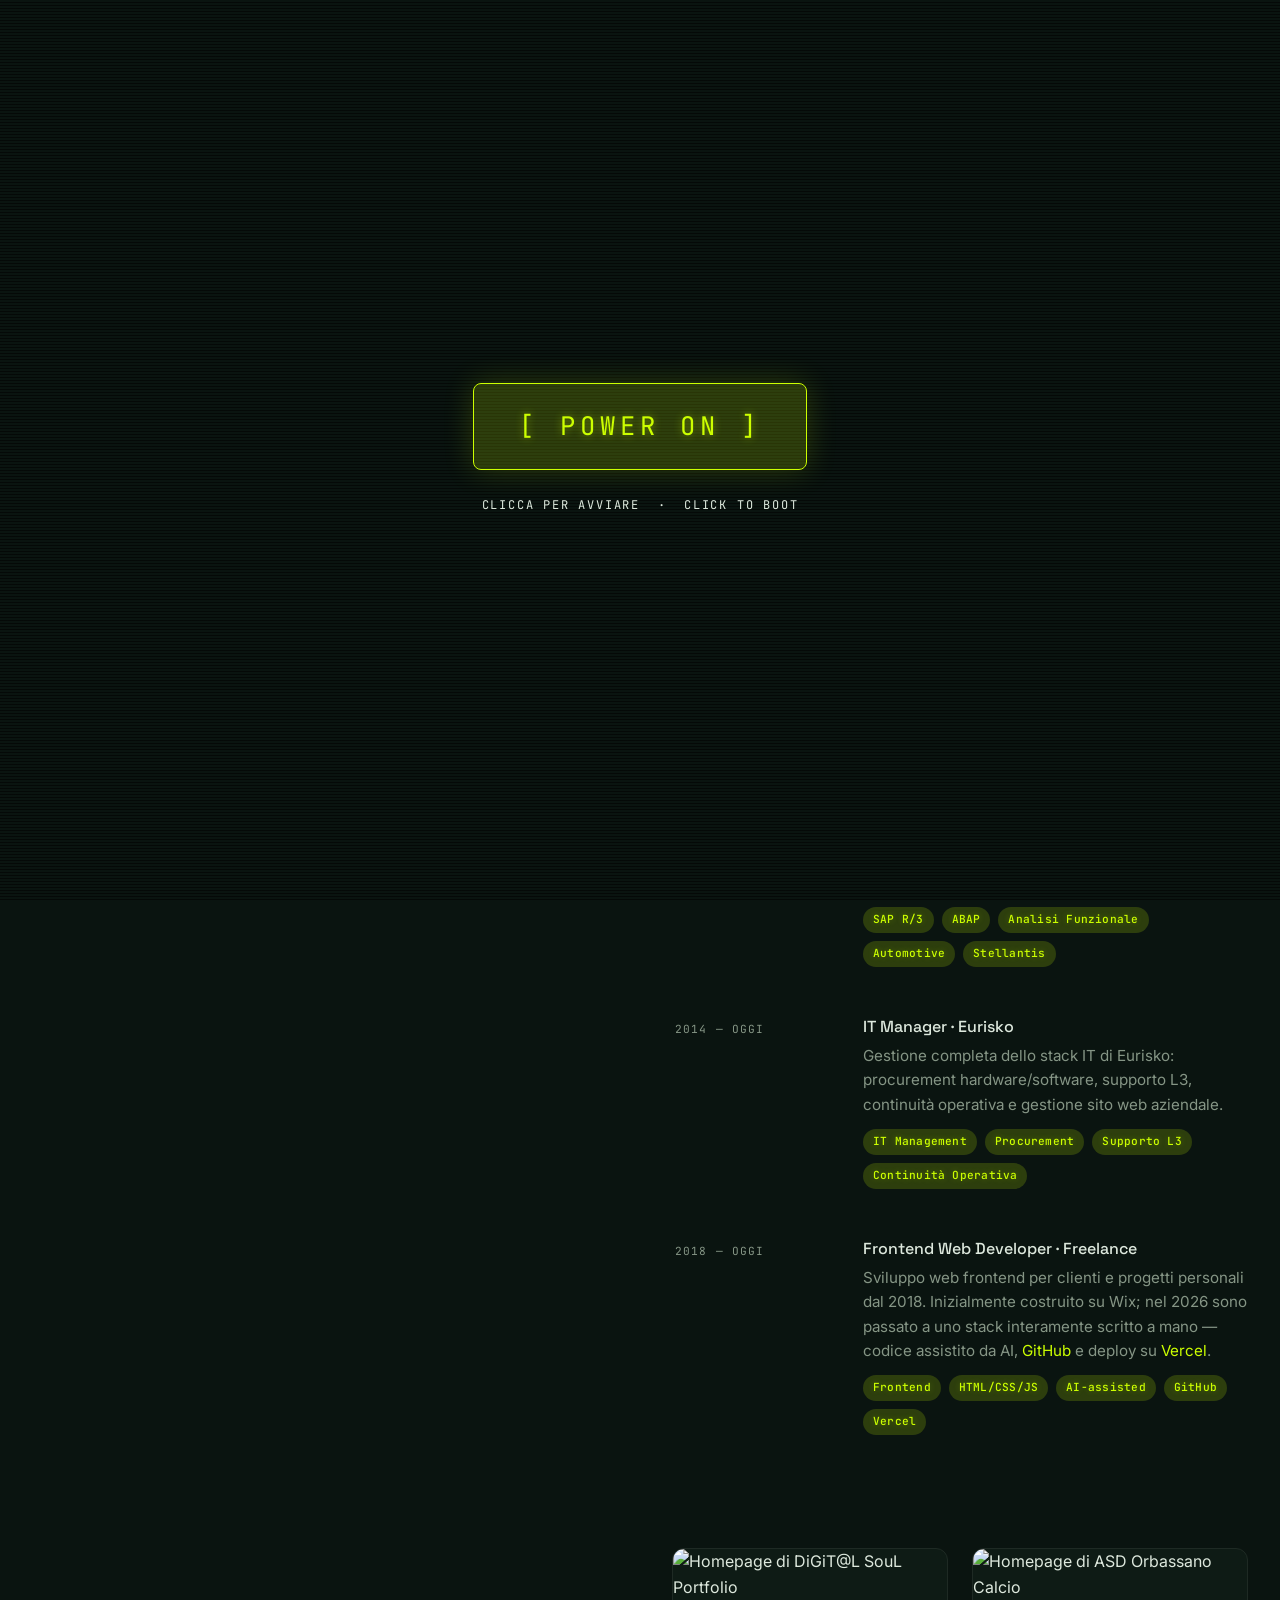
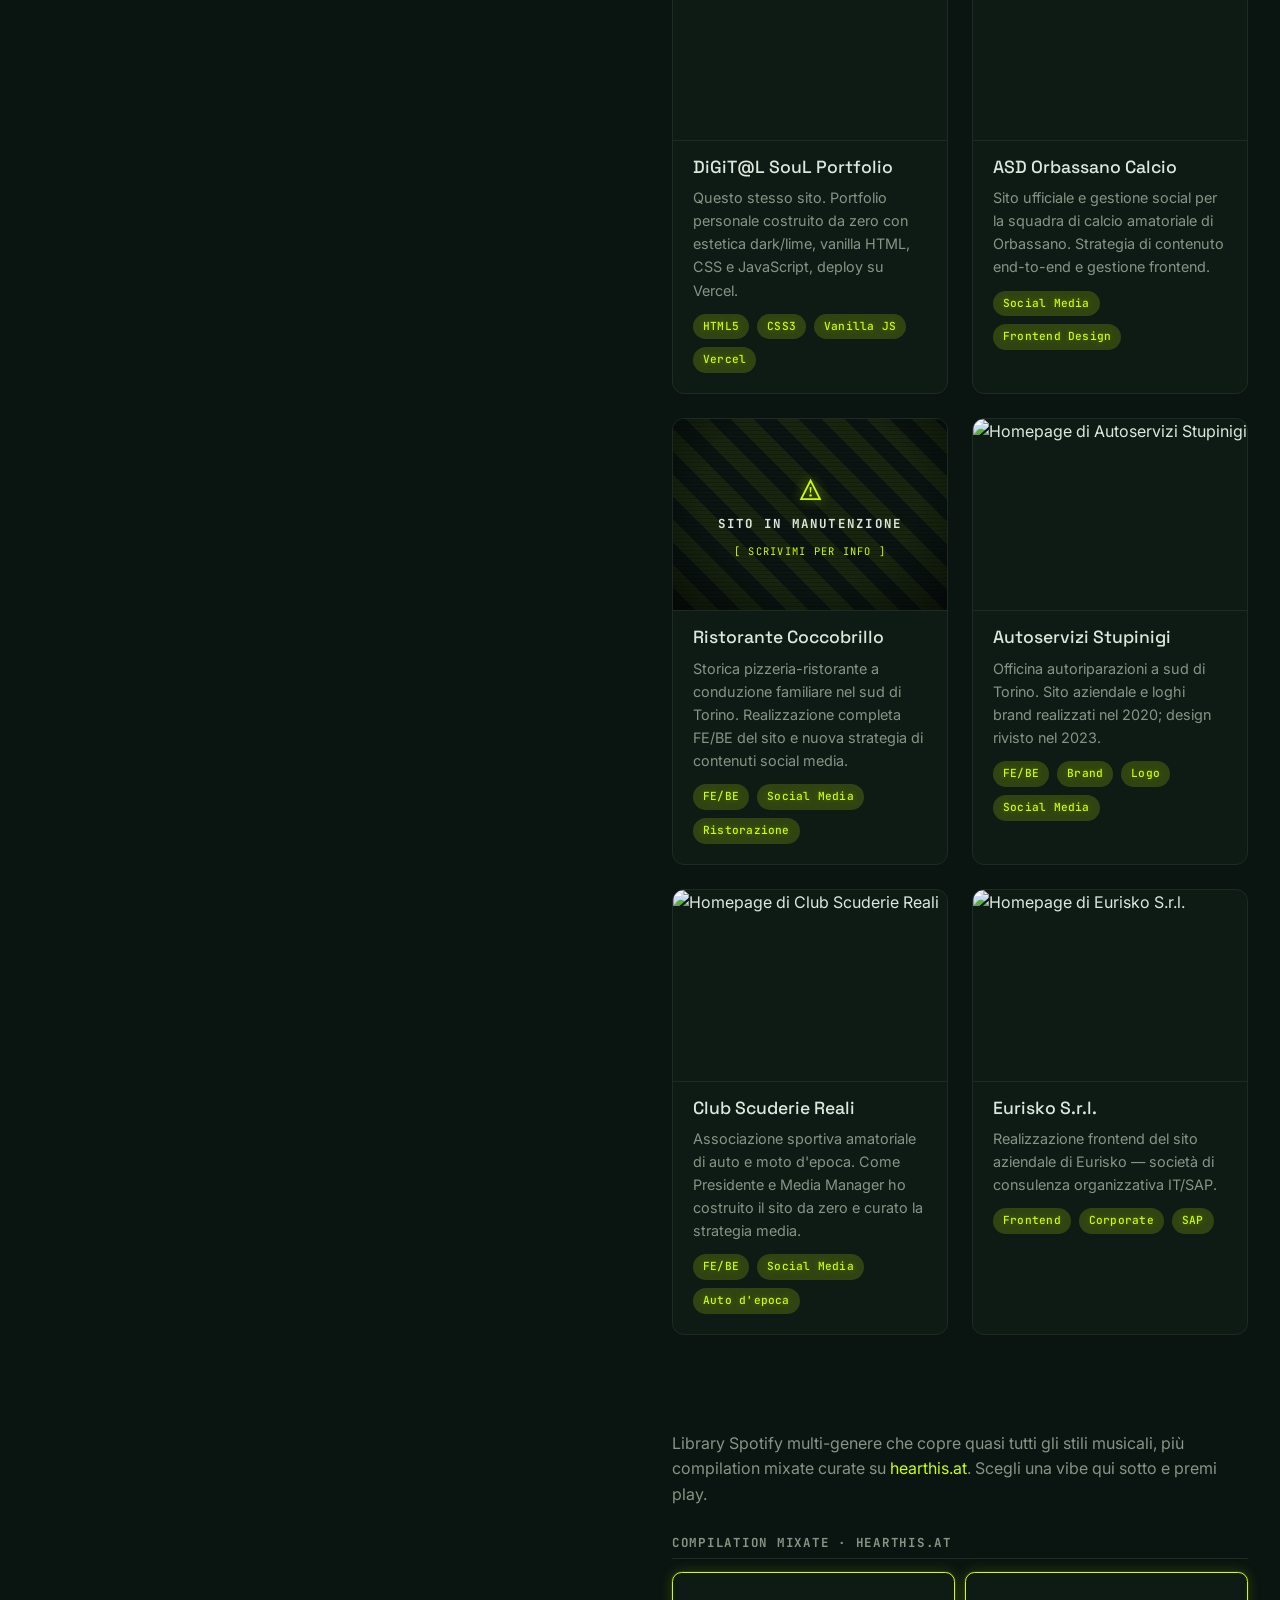
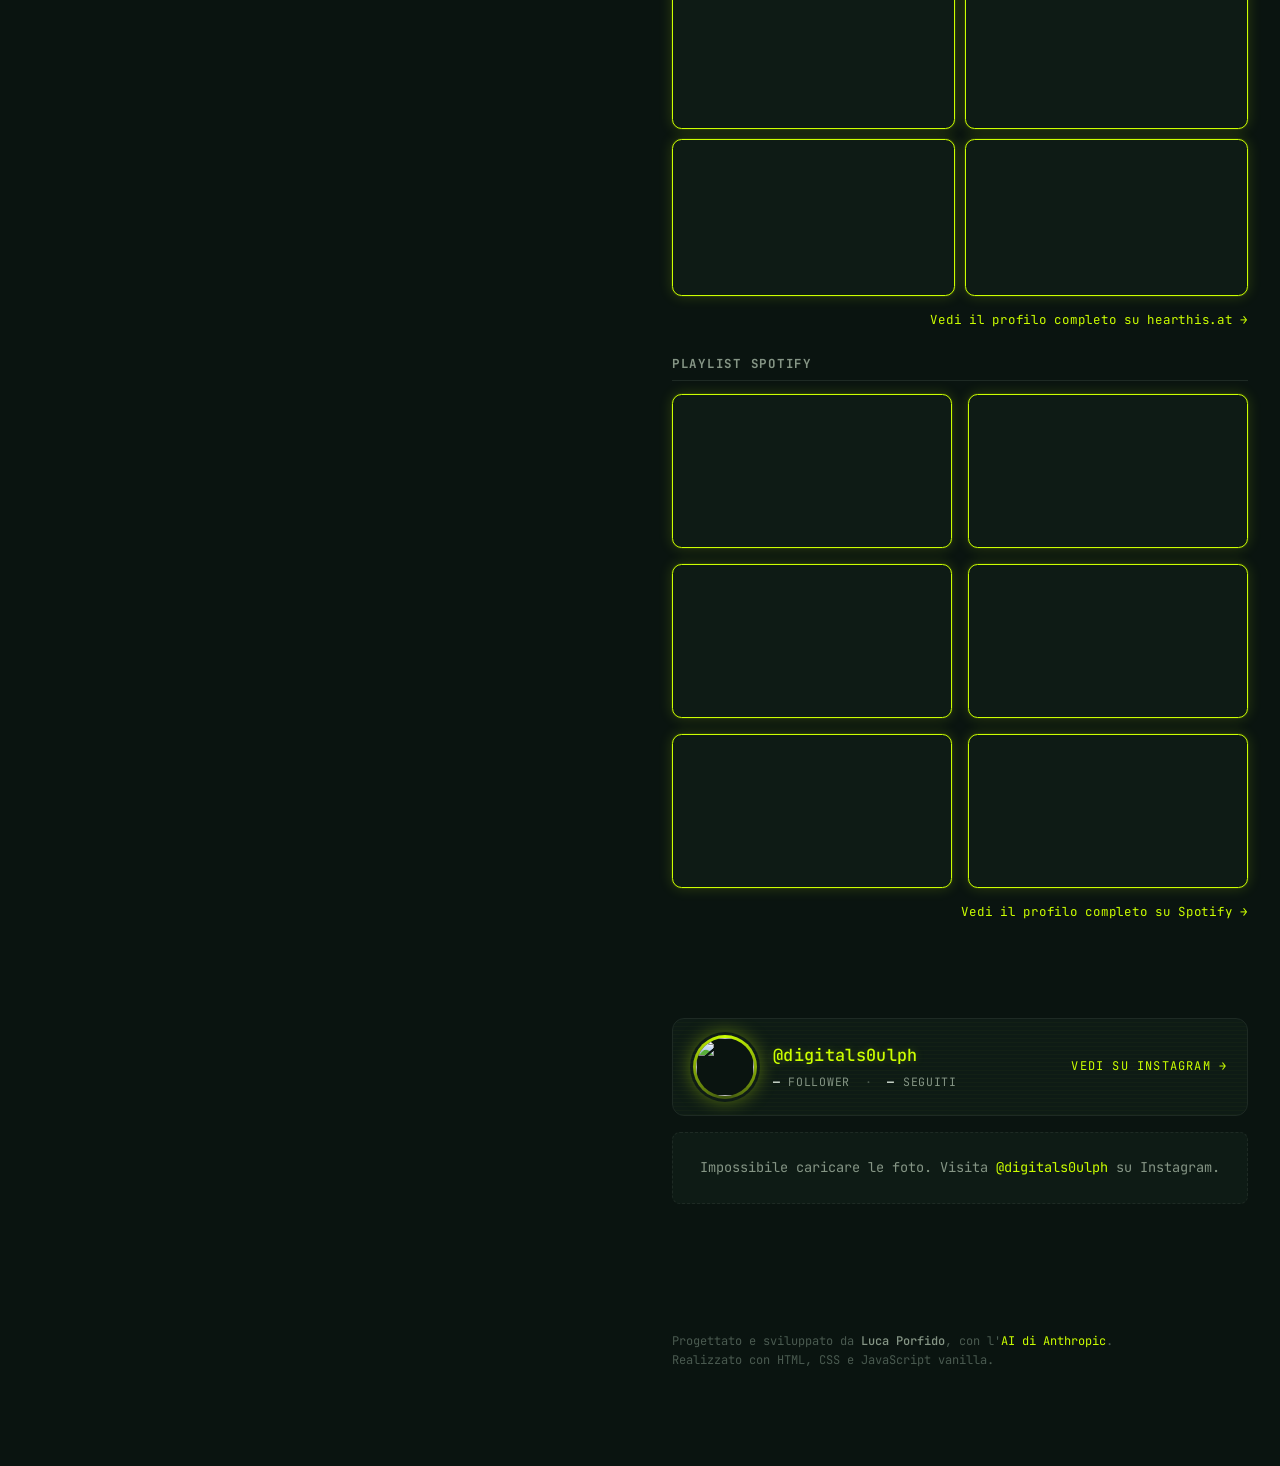
==== it/index.html @ 751213b8 "feat: link al profilo Spotify completo sotto la grid playlist (EN+IT) — 'View full profile on Spotif" ====
<!doctype html>
<html lang="it">
<head>
  <meta charset="utf-8">
  <meta name="viewport" content="width=device-width, initial-scale=1">
  <title>Luca Porfido — DiGiT@L SouL | Consulente IT &amp; Creativo</title>
  <meta name="description" content="SAP Analyst e IT Manager di Torino. Progetti SAP automotive, gestione infrastrutture IT, AI enthusiast, frontend dev, fotografo e selettore musicale.">
  <meta name="author" content="Luca Porfido">
  <meta name="theme-color" content="#0A1410">

  <meta property="og:type" content="website">
  <meta property="og:title" content="Luca Porfido — DiGiT@L SouL">
  <meta property="og:description" content="Consulente IT · SAP Analyst · Web Dev · Selettore Musicale">
  <meta property="og:url" content="https://digitalsoul.vercel.app/it/">
  <meta property="og:image" content="https://digitalsoul.vercel.app/assets/og-image.jpg">
  <meta property="og:locale" content="it_IT">
  <meta property="og:locale:alternate" content="en_US">

  <meta name="twitter:card" content="summary_large_image">
  <meta name="twitter:title" content="Luca Porfido — DiGiT@L SouL">
  <meta name="twitter:description" content="Consulente IT · SAP Analyst · Web Dev · Selettore Musicale">

  <link rel="canonical" href="https://digitalsoul.vercel.app/it/">
  <link rel="alternate" hreflang="en" href="https://digitalsoul.vercel.app/">
  <link rel="alternate" hreflang="it" href="https://digitalsoul.vercel.app/it/">
  <link rel="alternate" hreflang="x-default" href="https://digitalsoul.vercel.app/it/">
  <link rel="icon" type="image/svg+xml" href="/favicon.svg">
  <link rel="alternate icon" href="/favicon.ico">
  <link rel="preconnect" href="https://fonts.googleapis.com">
  <link rel="preconnect" href="https://fonts.gstatic.com" crossorigin>
  <link href="https://fonts.googleapis.com/css2?family=Inter:wght@400;500;700&family=Space+Grotesk:wght@400;500;700&family=JetBrains+Mono:wght@400;500&display=swap" rel="stylesheet">
  <link rel="stylesheet" href="/styles.css">
</head>
<body>
  <a href="#main" class="skip-link">Salta al contenuto</a>
  <div class="layout">
    <aside class="sidebar">
      <div class="sidebar__top">
        <div class="sidebar__header">
          <div class="sidebar__avatar" aria-hidden="true">
            <img class="sidebar__avatar-img" src="/assets/avatar.png" alt="" loading="eager" decoding="async" onerror="this.parentElement.style.display='none'">
          </div>
          <div class="sidebar__identity">
            <h1 class="sidebar__name">Luca Porfido</h1>
            <h2 class="sidebar__alias">alias <span>DiGiT@L SouL</span><span class="cursor-blink" aria-hidden="true">_</span></h2>
          </div>
        </div>
        <p class="sidebar__tagline">IT Consultant · Web Dev · Photographer · Music Dj and Selector</p>
        <p class="sidebar__intro">Di giorno costruisco soluzioni di processi aziendali, di notte esperienze creative.</p>
        <p class="sidebar__contact">
          <span class="sidebar__contact-prompt" aria-hidden="true">›</span>
          <a href="mailto:retroemulator01@gmail.com" class="sidebar__contact-link">
            <span class="sidebar__contact-text">retroemulator01@gmail.com</span>
            <span class="sidebar__contact-cta" aria-hidden="true">SCRIVIMI</span>
          </a>
        </p>
      </div>
      <div class="sidebar__menu" id="sidebar-menu">
        <nav class="sidebar__nav" aria-label="Navigazione sezioni">
          <ul>
            <li><a href="#about" class="nav-link"><span class="nav-link__indicator" aria-hidden="true"></span><span class="nav-link__label">Bio</span></a></li>
            <li><a href="#experience" class="nav-link"><span class="nav-link__indicator" aria-hidden="true"></span><span class="nav-link__label">Esperienza</span></a></li>
            <li><a href="#projects" class="nav-link"><span class="nav-link__indicator" aria-hidden="true"></span><span class="nav-link__label">Progetti</span></a></li>
            <li><a href="#music" class="nav-link"><span class="nav-link__indicator" aria-hidden="true"></span><span class="nav-link__label">Musica</span></a></li>
            <li><a href="#photo" class="nav-link"><span class="nav-link__indicator" aria-hidden="true"></span><span class="nav-link__label">Foto</span></a></li>
          </ul>
        </nav>
        <div class="sidebar__bottom">
        <div class="lang-switch" aria-label="Lingua">
          <a href="/it/" hreflang="it" class="lang-switch__link is-active">IT</a>
          <span class="lang-switch__sep" aria-hidden="true">/</span>
          <a href="/" hreflang="en" class="lang-switch__link">EN</a>
        </div>
        <ul class="sidebar__social" aria-label="Link social">
        <li>
          <a href="mailto:retroemulator01@gmail.com" aria-label="Email">
            <svg width="24" height="24" viewBox="0 0 24 24" fill="none" stroke="currentColor" stroke-width="2" stroke-linecap="round" stroke-linejoin="round" aria-hidden="true" focusable="false">
              <rect x="2" y="4" width="20" height="16" rx="2" ry="2"/>
              <polyline points="2,7 12,13 22,7"/>
            </svg>
          </a>
        </li>
          <li>
            <a href="https://www.linkedin.com/in/digitals0ul/" target="_blank" rel="noopener noreferrer" aria-label="LinkedIn">
              <svg width="24" height="24" viewBox="0 0 24 24" fill="currentColor" aria-hidden="true" focusable="false">
                <path d="M20.45 20.45h-3.55v-5.57c0-1.33-.02-3.04-1.85-3.04-1.85 0-2.13 1.45-2.13 2.94v5.67H9.36V9h3.41v1.56h.05c.48-.9 1.64-1.85 3.37-1.85 3.6 0 4.27 2.37 4.27 5.45v6.29zM5.34 7.43a2.06 2.06 0 1 1 0-4.13 2.06 2.06 0 0 1 0 4.13zM7.12 20.45H3.56V9h3.56v11.45zM22.22 0H1.77C.79 0 0 .77 0 1.72v20.56C0 23.23.79 24 1.77 24h20.45c.98 0 1.78-.77 1.78-1.72V1.72C24 .77 23.2 0 22.22 0z"/>
              </svg>
            </a>
          </li>
          <li>
            <a href="https://www.instagram.com/digitals0ulph/" target="_blank" rel="noopener noreferrer" aria-label="Instagram">
              <svg width="24" height="24" viewBox="0 0 24 24" fill="none" stroke="currentColor" stroke-width="2" stroke-linecap="round" stroke-linejoin="round" aria-hidden="true" focusable="false">
                <rect x="2" y="2" width="20" height="20" rx="5" ry="5"/>
                <path d="M16 11.37A4 4 0 1 1 12.63 8 4 4 0 0 1 16 11.37z"/>
                <line x1="17.5" y1="6.5" x2="17.51" y2="6.5"/>
              </svg>
            </a>
          </li>
          <li>
            <a href="https://github.com/retroemulator" target="_blank" rel="noopener noreferrer" aria-label="GitHub">
              <svg width="24" height="24" viewBox="0 0 24 24" fill="currentColor" aria-hidden="true" focusable="false">
                <path d="M12 .5C5.65.5.5 5.65.5 12c0 5.08 3.29 9.39 7.86 10.91.58.1.79-.25.79-.56 0-.28-.01-1.01-.02-1.99-3.2.7-3.87-1.54-3.87-1.54-.52-1.32-1.27-1.67-1.27-1.67-1.04-.71.08-.7.08-.7 1.15.08 1.76 1.18 1.76 1.18 1.02 1.76 2.69 1.25 3.34.96.1-.74.4-1.25.72-1.54-2.55-.29-5.24-1.28-5.24-5.69 0-1.26.45-2.29 1.18-3.1-.12-.29-.51-1.46.11-3.05 0 0 .96-.31 3.15 1.18a10.94 10.94 0 0 1 5.74 0c2.18-1.49 3.14-1.18 3.14-1.18.62 1.59.23 2.76.11 3.05.74.81 1.18 1.84 1.18 3.1 0 4.42-2.69 5.39-5.26 5.68.41.36.78 1.07.78 2.16 0 1.56-.01 2.81-.01 3.19 0 .31.21.67.8.56C20.21 21.39 23.5 17.08 23.5 12 23.5 5.65 18.35.5 12 .5z"/>
              </svg>
            </a>
          </li>
          <li>
            <button type="button" class="crt-toggle" aria-label="Attiva/disattiva modalità CRT" aria-pressed="true" title="Attiva/disattiva modalità CRT">
              <svg width="24" height="24" viewBox="0 0 24 24" fill="none" stroke="currentColor" stroke-width="2" stroke-linecap="round" stroke-linejoin="round" aria-hidden="true" focusable="false">
                <rect x="2" y="4" width="20" height="14" rx="2" ry="2"/>
                <line x1="2" y1="9" x2="22" y2="9"/>
                <line x1="2" y1="13" x2="22" y2="13"/>
                <line x1="8" y1="22" x2="16" y2="22"/>
                <line x1="12" y1="18" x2="12" y2="22"/>
              </svg>
            </button>
          </li>
        </ul>
          <p class="sidebar__copyright">
            <span class="sidebar__copyright-marker" aria-hidden="true">©</span>
            <span class="sidebar__copyright-text"><strong>2026 · Luca Porfido</strong><br>Tutti i contenuti di questo sito sono di proprietà dell'autore.<br>Si prega di non utilizzarli senza autorizzazione scritta.</span>
          </p>
        </div>
      </div>
    </aside>
    <button type="button" class="hamburger" aria-controls="sidebar-menu" aria-expanded="false" aria-label="Apri menu">
      <span class="hamburger__bars" aria-hidden="true">
        <span class="hamburger__bar"></span>
        <span class="hamburger__bar"></span>
        <span class="hamburger__bar"></span>
      </span>
    </button>
    <button type="button" class="crt-toggle crt-toggle--floating" aria-label="Attiva/disattiva modalità CRT" aria-pressed="true" title="Attiva/disattiva modalità CRT">
      <svg width="22" height="22" viewBox="0 0 24 24" fill="none" stroke="currentColor" stroke-width="2" stroke-linecap="round" stroke-linejoin="round" aria-hidden="true" focusable="false">
        <rect x="2" y="4" width="20" height="14" rx="2" ry="2"/>
        <line x1="2" y1="9" x2="22" y2="9"/>
        <line x1="2" y1="13" x2="22" y2="13"/>
        <line x1="8" y1="22" x2="16" y2="22"/>
        <line x1="12" y1="18" x2="12" y2="22"/>
      </svg>
    </button>
    <main id="main" class="content">
      <section id="about" class="section">
        <h2 class="section__heading section__heading--sticky-mobile">Bio</h2>
        <div class="section__body">
          <p>Ciao, sono Luca. Classe 1980, di Torino, appassionato di tecnologia e delle sue applicazioni reali da oltre 38 anni.</p>
          <p>Lavoro come SAP Functional Analyst e IT Manager presso <a href="https://www.euriskosrl.it" target="_blank" rel="noopener noreferrer">Eurisko</a>, con esperienza diretta nell'implementazione di progetti per il gruppo <a href="https://www.stellantis.com" target="_blank" rel="noopener noreferrer">Stellantis</a> e le sue controllate — FIAT, Maserati, Leapmotor e altre.</p>
          <p>Oltre a SAP, sono un web developer, social media manager, fotografo, dj e selettore musicale. Mi riconoscono problem-solving e capacità di reverse engineering — porto una mentalità proattiva e cura per la qualità in tutto ciò che faccio.</p>
          <p>I progetti greenfield sono dove mi accendo davvero — preferisco partire da una pagina bianca piuttosto che adattare qualcosa di vecchio. Costruire da zero impone chiarezza, ed è lì che nasce il lavoro creativo che conta.</p>
          <p>L'<a href="https://www.ibm.com/it-it/think/topics/artificial-intelligence" target="_blank" rel="noopener noreferrer">AI</a> è parte della mia pratica quotidiana, non una curiosità laterale. La uso per scrivere, fare code review, creare e modificare immagini — e questo stesso portfolio è stato progettato e sviluppato insieme a <a href="https://www.anthropic.com" target="_blank" rel="noopener noreferrer">Claude di Anthropic</a>, iterazione dopo iterazione. Considero l'AI un partner che affina il giudizio, mai un sostituto.</p>
        </div>
        <p class="section__cta">
          <a href="/it/resume.html">Vedi CV completo →</a>
        </p>
      </section>

      <section id="experience" class="section">
        <h2 class="section__heading section__heading--sticky-mobile">Esperienza in evidenza</h2>
        <ol class="experience-list">
          <li class="experience-item">
            <span class="experience-item__date">2014 — oggi</span>
            <div class="experience-item__body">
              <h3 class="experience-item__role">
                <a href="https://www.stellantis.com" target="_blank" rel="noopener noreferrer">SAP Analyst · Stellantis</a>
              </h3>
              <p>Analisi funzionale e implementazioni SAP lungo la value chain automotive del gruppo <strong>Stellantis</strong> — FIAT, Maserati, Leapmotor e altre controllate. Ingaggiato tramite <a href="https://www.euriskosrl.it" target="_blank" rel="noopener noreferrer">Eurisko</a>.</p>
              <ul class="tags">
                <li>SAP R/3</li><li>ABAP</li><li>Analisi Funzionale</li><li>Automotive</li><li>Stellantis</li>
              </ul>
            </div>
          </li>
          <li class="experience-item">
            <span class="experience-item__date">2014 — oggi</span>
            <div class="experience-item__body">
              <h3 class="experience-item__role">
                <a href="https://www.euriskosrl.it" target="_blank" rel="noopener noreferrer">IT Manager · Eurisko</a>
              </h3>
              <p>Gestione completa dello stack IT di Eurisko: procurement hardware/software, supporto L3, continuità operativa e gestione sito web aziendale.</p>
              <ul class="tags">
                <li>IT Management</li><li>Procurement</li><li>Supporto L3</li><li>Continuità Operativa</li>
              </ul>
            </div>
          </li>
          <li class="experience-item">
            <span class="experience-item__date">2018 — oggi</span>
            <div class="experience-item__body">
              <h3 class="experience-item__role">Frontend Web Developer · Freelance</h3>
              <p>Sviluppo web frontend per clienti e progetti personali dal 2018. Inizialmente costruito su Wix; nel 2026 sono passato a uno stack interamente scritto a mano — codice assistito da AI, <a href="https://github.com" target="_blank" rel="noopener noreferrer">GitHub</a> e deploy su <a href="https://vercel.com" target="_blank" rel="noopener noreferrer">Vercel</a>.</p>
              <ul class="tags">
                <li>Frontend</li><li>HTML/CSS/JS</li><li>AI-assisted</li><li>GitHub</li><li>Vercel</li>
              </ul>
            </div>
          </li>
        </ol>
      </section>

      <section id="projects" class="section">
        <h2 class="section__heading section__heading--sticky-mobile">Progetti</h2>
        <ul class="project-grid">
          <li class="project-card">
            <a href="https://digitalsoul.vercel.app" target="_blank" rel="noopener noreferrer" class="project-card__link">
              <img src="https://s.wordpress.com/mshots/v1/https%3A%2F%2Fdigitalsoul.vercel.app?w=600&amp;h=400" alt="Homepage di DiGiT@L SouL Portfolio" loading="lazy" class="project-card__image">
              <div class="project-card__body">
                <h3 class="project-card__title">DiGiT@L SouL Portfolio</h3>
                <p class="project-card__description">Questo stesso sito. Portfolio personale costruito da zero con estetica dark/lime, vanilla HTML, CSS e JavaScript, deploy su Vercel.</p>
                <ul class="tags">
                  <li>HTML5</li><li>CSS3</li><li>Vanilla JS</li><li>Vercel</li>
                </ul>
              </div>
            </a>
          </li>
          <li class="project-card">
            <a href="https://orbassanocalcio.com" target="_blank" rel="noopener noreferrer" class="project-card__link">
              <img src="https://s.wordpress.com/mshots/v1/https%3A%2F%2Forbassanocalcio.com?w=600&amp;h=400" alt="Homepage di ASD Orbassano Calcio" loading="lazy" class="project-card__image">
              <div class="project-card__body">
                <h3 class="project-card__title">ASD Orbassano Calcio</h3>
                <p class="project-card__description">Sito ufficiale e gestione social per la squadra di calcio amatoriale di Orbassano. Strategia di contenuto end-to-end e gestione frontend.</p>
                <ul class="tags">
                  <li>Social Media</li><li>Frontend Design</li>
                </ul>
              </div>
            </a>
          </li>
          <li class="project-card project-card--offline">
            <a href="mailto:retroemulator01@gmail.com?subject=Stato%20sito%20Coccobrillo" class="project-card__link">
              <div class="project-card__image project-card__offline-tile" role="img" aria-label="Sito in manutenzione">
                <span class="project-card__offline-icon" aria-hidden="true">⚠</span>
                <span class="project-card__offline-title">Sito in manutenzione</span>
                <span class="project-card__offline-cta">[ scrivimi per info ]</span>
              </div>
              <div class="project-card__body">
                <h3 class="project-card__title">Ristorante Coccobrillo</h3>
                <p class="project-card__description">Storica pizzeria-ristorante a conduzione familiare nel sud di Torino. Realizzazione completa FE/BE del sito e nuova strategia di contenuti social media.</p>
                <ul class="tags">
                  <li>FE/BE</li><li>Social Media</li><li>Ristorazione</li>
                </ul>
              </div>
            </a>
          </li>
          <li class="project-card">
            <a href="https://www.autoservizistupinigi.com" target="_blank" rel="noopener noreferrer" class="project-card__link">
              <img src="https://s.wordpress.com/mshots/v1/https%3A%2F%2Fwww.autoservizistupinigi.com?w=600&amp;h=400" alt="Homepage di Autoservizi Stupinigi" loading="lazy" class="project-card__image">
              <div class="project-card__body">
                <h3 class="project-card__title">Autoservizi Stupinigi</h3>
                <p class="project-card__description">Officina autoriparazioni a sud di Torino. Sito aziendale e loghi brand realizzati nel 2020; design rivisto nel 2023.</p>
                <ul class="tags">
                  <li>FE/BE</li><li>Brand</li><li>Logo</li><li>Social Media</li>
                </ul>
              </div>
            </a>
          </li>
          <li class="project-card">
            <a href="https://www.scuderiereali.com" target="_blank" rel="noopener noreferrer" class="project-card__link">
              <img src="https://s.wordpress.com/mshots/v1/https%3A%2F%2Fwww.scuderiereali.com?w=600&amp;h=400" alt="Homepage di Club Scuderie Reali" loading="lazy" class="project-card__image">
              <div class="project-card__body">
                <h3 class="project-card__title">Club Scuderie Reali</h3>
                <p class="project-card__description">Associazione sportiva amatoriale di auto e moto d'epoca. Come Presidente e Media Manager ho costruito il sito da zero e curato la strategia media.</p>
                <ul class="tags">
                  <li>FE/BE</li><li>Social Media</li><li>Auto d'epoca</li>
                </ul>
              </div>
            </a>
          </li>
          <li class="project-card">
            <a href="https://www.euriskosrl.it" target="_blank" rel="noopener noreferrer" class="project-card__link">
              <img src="https://s.wordpress.com/mshots/v1/https%3A%2F%2Fwww.euriskosrl.it?w=600&amp;h=400" alt="Homepage di Eurisko S.r.l." loading="lazy" class="project-card__image">
              <div class="project-card__body">
                <h3 class="project-card__title">Eurisko S.r.l.</h3>
                <p class="project-card__description">Realizzazione frontend del sito aziendale di Eurisko — società di consulenza organizzativa IT/SAP.</p>
                <ul class="tags">
                  <li>Frontend</li><li>Corporate</li><li>SAP</li>
                </ul>
              </div>
            </a>
          </li>
        </ul>
      </section>

      <section id="music" class="section">
        <h2 class="section__heading section__heading--sticky-mobile">Selettore &amp; Compilation</h2>
        <div class="section__body">
          <p>Library Spotify multi-genere che copre quasi tutti gli stili musicali, più compilation mixate curate su <a href="https://hearthis.at/digitalsoul/" target="_blank" rel="noopener noreferrer">hearthis.at</a>. Scegli una vibe qui sotto e premi play.</p>
        </div>

        <h3 class="music-subheading">Compilation mixate · hearthis.at</h3>
        <div class="music-grid music-grid--hearthis">
          <div class="music-frame"><iframe scrolling="no" width="100%" height="155" src="https://app.hearthis.at/embed/4561903/transparent_black/?hcolor=&amp;color=ccff00&amp;style=2&amp;block_size=2&amp;block_space=1&amp;background=1&amp;waveform=1&amp;cover=1&amp;autoplay=0&amp;css=" frameborder="0" allowtransparency="true" allow="autoplay" loading="lazy" title="Zarra Compilation 2020 su hearthis.at"></iframe></div>
          <div class="music-frame"><iframe scrolling="no" width="100%" height="155" src="https://app.hearthis.at/embed/4565942/transparent_black/?hcolor=&amp;color=ccff00&amp;style=2&amp;block_size=2&amp;block_space=1&amp;background=1&amp;waveform=1&amp;cover=1&amp;autoplay=0&amp;css=" frameborder="0" allowtransparency="true" allow="autoplay" loading="lazy" title="Zarra Compilation 2011 su hearthis.at"></iframe></div>
          <div class="music-frame"><iframe scrolling="no" width="100%" height="155" src="https://app.hearthis.at/embed/4565797/transparent_black/?hcolor=&amp;color=ccff00&amp;style=2&amp;block_size=2&amp;block_space=1&amp;background=1&amp;waveform=1&amp;cover=1&amp;autoplay=0&amp;css=" frameborder="0" allowtransparency="true" allow="autoplay" loading="lazy" title="Zarra Compilation 2010 XMAS su hearthis.at"></iframe></div>
          <div class="music-frame"><iframe scrolling="no" width="100%" height="155" src="https://app.hearthis.at/embed/4568571/transparent_black/?hcolor=&amp;color=ccff00&amp;style=2&amp;block_size=2&amp;block_space=1&amp;background=1&amp;waveform=1&amp;cover=1&amp;autoplay=0&amp;css=" frameborder="0" allowtransparency="true" allow="autoplay" loading="lazy" title="Zarra Compilation 2009 su hearthis.at"></iframe></div>
        </div>
        <p class="music-cta"><a href="https://hearthis.at/digitalsoul/" target="_blank" rel="noopener noreferrer">Vedi il profilo completo su hearthis.at →</a></p>

        <h3 class="music-subheading">Playlist Spotify</h3>
        <div class="music-grid">
          <div class="music-frame"><iframe src="https://open.spotify.com/embed/playlist/2ahUKHAZgJqGoofSOtzTG5?utm_source=generator&amp;theme=0" width="100%" height="152" frameborder="0" allowfullscreen allow="autoplay; clipboard-write; encrypted-media; fullscreen; picture-in-picture" loading="lazy" title="Playlist Spotify"></iframe></div>
          <div class="music-frame"><iframe src="https://open.spotify.com/embed/playlist/4Cb1fUs1LPwRByQeZz1ZnC?utm_source=generator&amp;theme=0" width="100%" height="152" frameborder="0" allowfullscreen allow="autoplay; clipboard-write; encrypted-media; fullscreen; picture-in-picture" loading="lazy" title="Playlist Spotify"></iframe></div>
          <div class="music-frame"><iframe src="https://open.spotify.com/embed/playlist/0NPLhEiC4202Q6aHVJlfX7?utm_source=generator&amp;theme=0" width="100%" height="152" frameborder="0" allowfullscreen allow="autoplay; clipboard-write; encrypted-media; fullscreen; picture-in-picture" loading="lazy" title="Playlist Spotify"></iframe></div>
          <div class="music-frame"><iframe src="https://open.spotify.com/embed/playlist/6rroCegOOaQzIyt1ntxwpZ?utm_source=generator&amp;theme=0" width="100%" height="152" frameborder="0" allowfullscreen allow="autoplay; clipboard-write; encrypted-media; fullscreen; picture-in-picture" loading="lazy" title="Playlist Spotify"></iframe></div>
          <div class="music-frame"><iframe src="https://open.spotify.com/embed/playlist/5mkcuxOn5qrSCvw0UwEXRQ?utm_source=generator&amp;theme=0" width="100%" height="152" frameborder="0" allowfullscreen allow="autoplay; clipboard-write; encrypted-media; fullscreen; picture-in-picture" loading="lazy" title="Playlist Spotify"></iframe></div>
          <div class="music-frame"><iframe src="https://open.spotify.com/embed/playlist/6PmOzgxI1JjxQh8KY2MdCK?utm_source=generator&amp;theme=0" width="100%" height="152" frameborder="0" allowfullscreen allow="autoplay; clipboard-write; encrypted-media; fullscreen; picture-in-picture" loading="lazy" title="Playlist Spotify"></iframe></div>
        </div>
        <p class="music-cta"><a href="https://open.spotify.com/user/digitalsoul3" target="_blank" rel="noopener noreferrer">Vedi il profilo completo su Spotify →</a></p>
      </section>

      <section id="photo" class="section">
        <h2 class="section__heading section__heading--sticky-mobile">Fotografia</h2>
        <a class="ig-profile" href="https://www.instagram.com/digitals0ulph/" target="_blank" rel="noopener noreferrer" data-instagram-profile aria-label="Vai a @digitals0ulph su Instagram">
          <span class="ig-profile__avatar-ring" aria-hidden="true">
            <img class="ig-profile__avatar" src="" alt="" loading="lazy" decoding="async">
          </span>
          <span class="ig-profile__info">
            <span class="ig-profile__handle">@digitals0ulph</span>
            <span class="ig-profile__stats">
              <span class="ig-profile__stat"><strong class="ig-profile__count" data-key="followers">—</strong> follower</span>
              <span class="ig-profile__sep" aria-hidden="true">·</span>
              <span class="ig-profile__stat"><strong class="ig-profile__count" data-key="following">—</strong> seguiti</span>
            </span>
          </span>
          <span class="ig-profile__cta">
            <span class="ig-profile__cta-label">Vedi su Instagram</span>
            <span class="ig-profile__arrow" aria-hidden="true">→</span>
          </span>
        </a>
        <ul class="photo-grid" data-instagram-feed>
          <li class="photo-grid__status">Caricamento foto da <a href="https://www.instagram.com/digitals0ulph/" target="_blank" rel="noopener noreferrer">@digitals0ulph</a>…</li>
        </ul>
      </section>

      <footer class="footer">
        <p class="footer__text">
          Progettato e sviluppato da <strong>Luca Porfido</strong>, con l'<a href="https://www.anthropic.com" target="_blank" rel="noopener noreferrer">AI di Anthropic</a>.
          Realizzato con HTML, CSS e JavaScript vanilla.
        </p>
      </footer>
    </main>
  </div>
  <div class="spotlight" aria-hidden="true"></div>
  <script src="/script.js" defer></script>
</body>
</html>
---- styles.css ----
/* DiGiT@L SouL — styles.css
   Design system, base reset, body styling. */

/* === Design tokens === */
:root {
  /* Colors — Pip-Boy phosphor CRT palette */
  --color-bg: #0A1410;
  --color-bg-elevated: #0E1B15;
  --color-fg: #DDE8DD;
  --color-fg-muted: #859585;
  --color-fg-subtle: #4A5A50;
  --color-accent: #CCFF00;
  --color-accent-hover: #DDFF33;
  --color-accent-glow: rgba(204, 255, 0, 0.18);
  --color-phosphor-glow: 0 0 8px rgba(204, 255, 0, 0.45);
  --color-phosphor-glow-soft: 0 0 6px rgba(204, 255, 0, 0.25);
  --color-border: #1E2A24;

  /* Typography */
  --font-display: 'Space Grotesk', system-ui, sans-serif;
  --font-body: 'Inter', system-ui, sans-serif;
  --font-mono: 'JetBrains Mono', ui-monospace, monospace;

  /* Sizing */
  --max-content-width: 36rem;
  --sidebar-padding: 6rem;
  --section-spacing: 6rem;

  /* Transitions */
  --transition-fast: 150ms ease;
  --transition-default: 300ms ease;
}

@media (max-width: 1023px) {
  :root {
    --sidebar-padding: 3rem;
    --section-spacing: 4rem;
  }
}

/* === Reset === */
*,
*::before,
*::after {
  box-sizing: border-box;
}

html {
  -webkit-text-size-adjust: 100%;
  -moz-text-size-adjust: 100%;
  text-size-adjust: 100%;
  scroll-behavior: smooth;
}

@media (prefers-reduced-motion: reduce) {
  html { scroll-behavior: auto; }
  *,
  *::before,
  *::after {
    animation-duration: 0.01ms !important;
    animation-iteration-count: 1 !important;
    transition-duration: 0.01ms !important;
    scroll-behavior: auto !important;
  }
}

body {
  margin: 0;
  min-height: 100vh;
  background: var(--color-bg);
  color: var(--color-fg);
  font-family: var(--font-body);
  font-size: 1rem;
  line-height: 1.6;
  -webkit-font-smoothing: antialiased;
  -moz-osx-font-smoothing: grayscale;
  text-rendering: optimizeLegibility;
}

h1, h2, h3, h4, h5, h6 {
  font-family: var(--font-display);
  font-weight: 700;
  line-height: 1.2;
  margin: 0 0 0.5em;
  color: var(--color-fg);
}

p {
  margin: 0 0 1em;
}

ul, ol {
  margin: 0;
  padding: 0;
}

img,
svg,
iframe {
  display: block;
  max-width: 100%;
}

a {
  color: inherit;
  text-decoration: none;
}

button {
  font: inherit;
  background: none;
  border: 0;
  color: inherit;
  cursor: pointer;
  padding: 0;
}

::selection {
  background: var(--color-accent);
  color: var(--color-bg);
}

/* === Skip link === */
.skip-link {
  position: absolute;
  top: -100px;
  left: 1rem;
  background: var(--color-accent);
  color: var(--color-bg);
  padding: 0.5rem 1rem;
  font-family: var(--font-mono);
  font-size: 0.875rem;
  font-weight: 500;
  border-radius: 0.25rem;
  z-index: 200;
  transition: top var(--transition-fast);
}
.skip-link:focus {
  top: 1rem;
  outline: 2px solid var(--color-fg);
  outline-offset: 2px;
}

/* === Focus rings === */
:focus-visible {
  outline: 2px solid var(--color-accent);
  outline-offset: 4px;
  border-radius: 2px;
}

/* === Selection text === */
strong {
  color: var(--color-fg);
  font-weight: 700;
}

/* === Layout (two columns on desktop) === */
.layout {
  display: grid;
  grid-template-columns: 1fr 1fr;
  gap: 4rem;
  max-width: 90rem;
  margin: 0 auto;
  padding: 0 2rem;
}

.sidebar {
  position: sticky;
  top: 0;
  height: 100vh;
  padding: var(--sidebar-padding) 0;
  display: flex;
  flex-direction: column;
}
.sidebar__menu {
  display: flex;
  flex-direction: column;
  flex: 1;
  justify-content: space-between;
  gap: 1.5rem;
}

.content {
  padding: var(--sidebar-padding) 0;
  max-width: var(--max-content-width);
}

@media (max-width: 1023px) {
  .layout {
    grid-template-columns: 1fr;
    gap: 0;
    padding: 0 1.5rem;
  }
  .sidebar {
    position: static;
    height: auto;
    padding-bottom: 2rem;
  }
  .content {
    max-width: 100%;
    padding-top: 1rem;
  }
}

/* === Sidebar top: name, alias, tagline, intro === */
.sidebar__name {
  font-family: var(--font-display);
  font-size: clamp(2rem, 4.5vw, 3rem);
  font-weight: 700;
  letter-spacing: -0.02em;
  margin: 0 0 0.25rem;
  color: var(--color-fg);
}

.sidebar__alias {
  font-family: var(--font-mono);
  font-size: 1rem;
  font-weight: 400;
  color: var(--color-fg-muted);
  margin: 0 0 1.5rem;
  letter-spacing: 0.02em;
}
.sidebar__alias span {
  color: var(--color-accent);
  font-weight: 500;
}

.sidebar__tagline {
  font-family: var(--font-display);
  font-size: 1.125rem;
  font-weight: 500;
  color: var(--color-fg);
  margin: 0 0 1.5rem;
  line-height: 1.4;
}

.sidebar__intro {
  font-size: 0.9rem;
  color: var(--color-fg-muted);
  line-height: 1.5;
  margin: 0;
  white-space: nowrap;
}
@media (max-width: 900px) {
  .sidebar__intro {
    white-space: normal;
  }
}
.sidebar__contact {
  position: relative;
  display: inline-flex;
  align-items: center;
  gap: 0.5rem;
  margin: 0.85rem 0 0 0;
  padding: 0.45rem 0.8rem;
  font-family: var(--font-mono);
  font-size: 0.78rem;
  letter-spacing: 0.02em;
  background: var(--color-bg-elevated);
  border: 1px solid var(--color-border);
  border-radius: 0.45rem;
  overflow: hidden;
  transition: border-color var(--transition-default), transform var(--transition-default), box-shadow var(--transition-default);
}
.sidebar__contact::before {
  content: '';
  position: absolute;
  top: 0;
  left: -130%;
  width: 60%;
  height: 100%;
  background: linear-gradient(
    90deg,
    transparent 0%,
    rgba(204, 255, 0, 0.18) 50%,
    transparent 100%
  );
  pointer-events: none;
  animation: contact-shimmer 5.5s ease-in-out infinite;
  z-index: 0;
}
@keyframes contact-shimmer {
  0%   { left: -130%; }
  55%  { left: 230%; }
  100% { left: 230%; }
}
.sidebar__contact-prompt {
  position: relative;
  z-index: 1;
  color: var(--color-accent);
  font-weight: 700;
  flex-shrink: 0;
  text-shadow: 0 0 6px rgba(204, 255, 0, 0.55);
  animation: contact-prompt-pulse 1.6s ease-in-out infinite;
}
@keyframes contact-prompt-pulse {
  0%, 100% { opacity: 0.55; transform: translateX(0); }
  50%      { opacity: 1;    transform: translateX(2px); }
}
.sidebar__contact-link {
  position: relative;
  z-index: 1;
  display: inline-flex;
  align-items: center;
  gap: 0.7rem;
  color: var(--color-accent);
  text-decoration: none;
  transition: text-shadow var(--transition-fast);
}
.sidebar__contact-text {
  position: relative;
  border-bottom: 1px solid transparent;
  transition: border-color var(--transition-fast);
}
.sidebar__contact-cta {
  display: inline-flex;
  align-items: center;
  font-size: 0.68rem;
  letter-spacing: 0.14em;
  text-transform: uppercase;
  color: var(--color-bg);
  background: var(--color-accent);
  padding: 0.18rem 0.55rem;
  border-radius: 999px;
  font-weight: 700;
  box-shadow: 0 0 12px rgba(204, 255, 0, 0.4);
  transform: translateX(-4px);
  opacity: 0;
  transition: transform var(--transition-default), opacity var(--transition-default);
}
.sidebar__contact:hover {
  border-color: var(--color-accent);
  transform: translateY(-2px);
  box-shadow: 0 0 0 1px var(--color-accent), 0 6px 22px rgba(204, 255, 0, 0.3);
}
.sidebar__contact:hover .sidebar__contact-prompt {
  animation: none;
  opacity: 1;
  transform: translateX(3px);
}
.sidebar__contact:hover .sidebar__contact-text {
  border-bottom-color: var(--color-accent);
  text-shadow: 0 0 10px rgba(204, 255, 0, 0.55);
}
.sidebar__contact:hover .sidebar__contact-cta {
  transform: translateX(0);
  opacity: 1;
}
.sidebar__contact:focus-within {
  border-color: var(--color-accent);
  box-shadow: 0 0 0 1px var(--color-accent), 0 6px 22px rgba(204, 255, 0, 0.3);
}
@media (prefers-reduced-motion: reduce) {
  .sidebar__contact::before,
  .sidebar__contact-prompt {
    animation: none;
  }
  .sidebar__contact-prompt {
    opacity: 1;
  }
}

/* === Sidebar navigation === */
.sidebar__nav {
  margin-top: 3rem;
}
.sidebar__nav ul {
  list-style: none;
  display: flex;
  flex-direction: column;
  gap: 0.5rem;
}
.nav-link {
  display: inline-flex;
  align-items: center;
  padding: 0.25rem 0;
  text-decoration: none;
  color: inherit;
}
.nav-link__indicator {
  display: inline-block;
  width: 1.5rem;
  height: 1px;
  background: var(--color-fg-subtle);
  margin-right: 1rem;
  transition: width var(--transition-default), background var(--transition-default);
}
.nav-link:hover .nav-link__indicator,
.nav-link:focus-visible .nav-link__indicator,
.nav-link.is-active .nav-link__indicator {
  width: 4rem;
  background: var(--color-accent);
}
.nav-link__label {
  font-family: var(--font-mono);
  font-size: 0.75rem;
  letter-spacing: 0.1em;
  text-transform: uppercase;
  color: var(--color-fg-muted);
  transition: color var(--transition-fast);
}
.nav-link:hover .nav-link__label,
.nav-link:focus-visible .nav-link__label,
.nav-link.is-active .nav-link__label {
  color: var(--color-fg);
}

@media (max-width: 1023px) {
  .sidebar__menu { display: none; }
}

/* === Sidebar social === */
.sidebar__social {
  list-style: none;
  display: flex;
  align-items: center;
  gap: 1.25rem;
  margin: 0;
  padding: 0;
}
.sidebar__social a {
  display: inline-flex;
  align-items: center;
  justify-content: center;
  color: var(--color-fg-muted);
  transition: color var(--transition-fast), transform var(--transition-fast);
}
.sidebar__social a:hover,
.sidebar__social a:focus-visible {
  color: var(--color-fg);
  transform: translateY(-2px);
}
.sidebar__social svg {
  width: 1.5rem;
  height: 1.5rem;
}

@media (max-width: 1023px) {
  .sidebar__social {
    margin-top: 1.5rem;
  }
}

/* === Sections === */
.section {
  margin-bottom: var(--section-spacing);
  scroll-margin-top: 4rem;
}
.section:last-child {
  margin-bottom: 0;
}
.section__heading {
  font-family: var(--font-mono);
  font-size: 0.75rem;
  font-weight: 500;
  text-transform: uppercase;
  letter-spacing: 0.15em;
  color: var(--color-fg);
  margin: 0 0 1.5rem;
  padding: 1rem 0;
  background: rgba(10, 20, 16, 0.85);
  backdrop-filter: blur(8px);
}
@media (min-width: 1024px) {
  .section__heading--sticky-mobile {
    position: absolute;
    width: 1px;
    height: 1px;
    padding: 0;
    margin: -1px;
    overflow: hidden;
    clip: rect(0, 0, 0, 0);
    white-space: nowrap;
    border: 0;
  }
}
@media (max-width: 1023px) {
  .section__heading--sticky-mobile {
    position: sticky;
    top: 0;
    z-index: 20;
    margin: 0 -1.5rem 1.5rem;
    padding: 1rem 1.5rem;
  }
}

.section__body p {
  color: var(--color-fg-muted);
  margin: 0 0 1rem;
}
.section__body p:last-child {
  margin-bottom: 0;
}
.section__body strong {
  color: var(--color-fg);
}

/* === Experience list === */
.experience-list {
  list-style: none;
  padding: 0;
  margin: 0;
  display: flex;
  flex-direction: column;
  gap: 1rem;
}

.experience-item {
  display: grid;
  grid-template-columns: 9rem 1fr;
  gap: 2.75rem;
  padding: 1rem;
  margin: 0 -1rem;
  border-radius: 0.5rem;
  border: 1px solid transparent;
  border-left: 3px solid transparent;
  transition: background var(--transition-default), border-color var(--transition-default);
}
.experience-item:hover {
  background: var(--color-bg-elevated);
  border-left-color: var(--color-accent);
}
.experience-item:hover .experience-item__role,
.experience-item:hover .experience-item__role a {
  color: var(--color-accent);
}

.experience-item__date {
  font-family: var(--font-mono);
  font-size: 0.7rem;
  letter-spacing: 0.1em;
  text-transform: uppercase;
  color: var(--color-fg-muted);
  padding-top: 0.25rem;
  white-space: nowrap;
}

.experience-item__body p {
  color: var(--color-fg-muted);
  font-size: 0.95rem;
  margin: 0.5rem 0;
}

.experience-item__role {
  font-family: var(--font-display);
  font-size: 1rem;
  font-weight: 500;
  color: var(--color-fg);
  margin: 0;
  transition: color var(--transition-fast);
}
.experience-item__role a {
  color: inherit;
  text-decoration: none;
  transition: color var(--transition-fast);
}
.experience-item__role a:hover,
.experience-item__role a:focus-visible {
  color: var(--color-accent);
  text-decoration: none;
}

@media (max-width: 640px) {
  .experience-item {
    grid-template-columns: 1fr;
    gap: 0.5rem;
  }
}

/* === Tags === */
.tags {
  list-style: none;
  display: flex;
  flex-wrap: wrap;
  gap: 0.5rem;
  margin: 0.75rem 0 0;
  padding: 0;
}
.tags li {
  font-family: var(--font-mono);
  font-size: 0.7rem;
  font-weight: 500;
  color: var(--color-accent);
  background: var(--color-accent-glow);
  padding: 0.25rem 0.625rem;
  border-radius: 999px;
  letter-spacing: 0.02em;
}

/* === Section CTA === */
.section__cta {
  margin-top: 2rem;
}
.section__cta a {
  display: inline-flex;
  align-items: center;
  gap: 0.5rem;
  font-family: var(--font-display);
  font-weight: 500;
  color: var(--color-fg);
  border-bottom: 1px solid var(--color-fg-subtle);
  padding-bottom: 0.25rem;
  transition: color var(--transition-fast), border-color var(--transition-fast);
}
.section__cta a:hover,
.section__cta a:focus-visible {
  color: var(--color-accent);
  border-color: var(--color-accent);
  text-decoration: none;
}

/* === Project grid === */
.project-grid {
  list-style: none;
  display: grid;
  grid-template-columns: 1fr;
  gap: 1.5rem;
  padding: 0;
  margin: 0;
}
@media (min-width: 720px) {
  .project-grid {
    grid-template-columns: repeat(2, 1fr);
  }
}

.project-card {
  background: var(--color-bg-elevated);
  border: 1px solid var(--color-border);
  border-radius: 0.75rem;
  overflow: hidden;
  transition: transform var(--transition-default), border-color var(--transition-default), box-shadow var(--transition-default);
}
.project-card:hover {
  transform: scale(1.02);
  border-color: var(--color-accent);
  box-shadow: 0 0 24px var(--color-accent-glow);
}

.project-card__link {
  display: block;
  color: inherit;
  text-decoration: none;
}
.project-card__link:hover,
.project-card__link:focus-visible {
  text-decoration: none;
}

.project-card__image {
  width: 100%;
  height: 12rem;
  object-fit: cover;
  display: block;
  border-bottom: 1px solid var(--color-border);
}
.project-card__offline-tile {
  position: relative;
  display: flex;
  flex-direction: column;
  align-items: center;
  justify-content: center;
  gap: 0.55rem;
  padding: 1rem;
  text-align: center;
  font-family: var(--font-mono);
  background:
    repeating-linear-gradient(
      45deg,
      transparent 0,
      transparent 16px,
      rgba(204, 255, 0, 0.07) 16px,
      rgba(204, 255, 0, 0.07) 32px
    ),
    var(--color-bg);
  overflow: hidden;
}
.project-card__offline-tile::before {
  content: '';
  position: absolute;
  inset: 0;
  background: repeating-linear-gradient(
    180deg,
    transparent 0,
    transparent 3px,
    rgba(0, 0, 0, 0.22) 3px,
    rgba(0, 0, 0, 0.22) 4px
  );
  pointer-events: none;
}
.project-card__offline-tile::after {
  content: '';
  position: absolute;
  inset: 0;
  background: radial-gradient(ellipse at 50% 40%, transparent 0%, transparent 55%, rgba(0, 0, 0, 0.55) 100%);
  pointer-events: none;
}
.project-card__offline-icon {
  position: relative;
  z-index: 1;
  font-size: 2.2rem;
  line-height: 1;
  color: var(--color-accent);
  text-shadow: 0 0 12px rgba(204, 255, 0, 0.55);
  animation: card-offline-blink 2.4s ease-in-out infinite;
}
.project-card__offline-title {
  position: relative;
  z-index: 1;
  font-size: 0.78rem;
  font-weight: 700;
  letter-spacing: 0.18em;
  text-transform: uppercase;
  color: var(--color-fg);
}
.project-card__offline-cta {
  position: relative;
  z-index: 1;
  font-size: 0.65rem;
  letter-spacing: 0.12em;
  text-transform: uppercase;
  color: var(--color-accent);
}
@keyframes card-offline-blink {
  0%, 100% { opacity: 1; }
  48%      { opacity: 0.3; }
  52%      { opacity: 0.3; }
}
@media (prefers-reduced-motion: reduce) {
  .project-card__offline-icon { animation: none; }
}

.project-card__body {
  padding: 1rem 1.25rem 1.25rem;
}

.project-card__title {
  font-family: var(--font-display);
  font-size: 1.1rem;
  font-weight: 500;
  color: var(--color-fg);
  margin: 0 0 0.5rem;
  transition: color var(--transition-fast);
}
.project-card:hover .project-card__title {
  color: var(--color-accent);
}

.project-card__description {
  color: var(--color-fg-muted);
  font-size: 0.9rem;
  margin: 0;
}

/* === Mix embeds === */
.mix-embeds {
  display: grid;
  grid-template-columns: 1fr;
  gap: 1rem;
  margin-top: 1rem;
}
.mix-embeds__iframe {
  width: 100%;
  height: 9.5rem;
  border: 1px solid var(--color-border);
  border-radius: 0.5rem;
  background: var(--color-bg-elevated);
  transition: border-color var(--transition-default);
}
.mix-embeds__iframe:hover {
  border-color: var(--color-accent);
}
.music-subheading {
  font-family: var(--font-mono);
  font-size: 0.78rem;
  letter-spacing: 0.14em;
  text-transform: uppercase;
  color: var(--color-fg-muted);
  margin: 1.75rem 0 0.85rem 0;
  padding-bottom: 0.45rem;
  border-bottom: 1px solid var(--color-border);
}
.music-frame {
  position: relative;
  border: 1px solid var(--color-accent);
  border-radius: 0.6rem;
  overflow: hidden;
  background: var(--color-bg-elevated);
  box-shadow: 0 0 0 1px rgba(204, 255, 0, 0.08), 0 0 14px rgba(204, 255, 0, 0.18);
  transition: box-shadow var(--transition-default), transform var(--transition-default), border-color var(--transition-default);
}
.music-frame:hover {
  box-shadow: 0 0 0 1px var(--color-accent), 0 0 22px rgba(204, 255, 0, 0.3);
  transform: translateY(-2px);
}
.music-frame iframe {
  display: block;
  width: 100%;
  border: 0;
}
.music-grid {
  display: grid;
  grid-template-columns: repeat(auto-fill, minmax(280px, 1fr));
  gap: 1rem;
}
.music-grid--hearthis {
  grid-template-columns: 1fr;
  gap: 0.6rem;
}
@media (min-width: 720px) {
  .music-grid--hearthis {
    grid-template-columns: repeat(2, 1fr);
  }
}
.music-cta {
  margin: 0.85rem 0 0 0;
  font-family: var(--font-mono);
  font-size: 0.78rem;
  letter-spacing: 0.06em;
  text-align: right;
}
.music-cta a {
  color: var(--color-accent);
  text-decoration: none;
  border-bottom: 1px solid transparent;
  transition: border-color var(--transition-fast), text-shadow var(--transition-fast);
}
.music-cta a:hover,
.music-cta a:focus-visible {
  border-bottom-color: var(--color-accent);
  text-shadow: 0 0 8px rgba(204, 255, 0, 0.4);
}

/* === Photo grid === */
.photo-grid {
  display: grid;
  grid-template-columns: repeat(auto-fill, minmax(160px, 1fr));
  gap: 0.5rem;
  list-style: none;
  padding: 0;
  margin: 0;
}
.photo-grid li {
  margin: 0;
}
.photo-grid__status {
  grid-column: 1 / -1;
  padding: 1.5rem 1rem;
  text-align: center;
  font-family: var(--font-mono);
  font-size: 0.85rem;
  color: var(--color-fg-muted);
  border: 1px dashed var(--color-border);
  border-radius: 0.5rem;
  background: var(--color-bg-elevated);
}
.photo-grid__status a {
  color: var(--color-accent);
  text-decoration: none;
  border-bottom: 1px solid transparent;
  transition: border-color var(--transition-fast);
}
.photo-grid__status a:hover,
.photo-grid__status a:focus-visible {
  border-bottom-color: var(--color-accent);
}
.photo-link--video {
  position: relative;
}
.photo-link__badge {
  position: absolute;
  top: 0.5rem;
  right: 0.5rem;
  display: inline-flex;
  align-items: center;
  justify-content: center;
  width: 1.5rem;
  height: 1.5rem;
  padding-left: 2px;
  font-size: 0.7rem;
  color: var(--color-accent);
  background: rgba(0, 0, 0, 0.7);
  border: 1px solid var(--color-accent);
  border-radius: 50%;
  pointer-events: none;
  text-shadow: 0 0 6px rgba(204, 255, 0, 0.6);
}

/* === Sidebar header (avatar + identity row) === */
.sidebar__header {
  display: flex;
  align-items: center;
  gap: 1.25rem;
  margin: 0 0 1.5rem 0;
}
.sidebar__identity {
  flex: 1;
  min-width: 0;
}
.sidebar__identity .sidebar__name {
  font-size: clamp(1.6rem, 3.2vw, 2.25rem);
  margin: 0 0 0.35rem 0;
  line-height: 1.1;
}
.sidebar__identity .sidebar__alias {
  margin: 0;
}

/* === Sidebar avatar (Pip-Boy CRT screen) === */
.sidebar__avatar {
  position: relative;
  width: 110px;
  height: 110px;
  margin: 0;
  flex-shrink: 0;
  border-radius: 0.85rem;
  background: var(--color-bg);
  border: 1.5px solid var(--color-accent);
  box-shadow:
    0 0 0 1px rgba(204, 255, 0, 0.12),
    0 0 14px rgba(204, 255, 0, 0.22),
    inset 0 0 30px rgba(204, 255, 0, 0.12);
  overflow: hidden;
  transition: box-shadow var(--transition-default), transform var(--transition-default);
}
.sidebar__avatar-img {
  display: block;
  width: 100%;
  height: 100%;
  object-fit: cover;
  position: relative;
  z-index: 1;
  filter: contrast(1.05) brightness(1.05) saturate(0.95);
  transition: transform var(--transition-default), filter var(--transition-default);
}
.sidebar__avatar::before {
  content: '';
  position: absolute;
  inset: 0;
  background: repeating-linear-gradient(
    180deg,
    transparent 0,
    transparent 2px,
    rgba(0, 0, 0, 0.22) 2px,
    rgba(0, 0, 0, 0.22) 3px
  );
  pointer-events: none;
  z-index: 3;
  mix-blend-mode: multiply;
  border-radius: inherit;
}
.sidebar__avatar::after {
  content: '';
  position: absolute;
  inset: 0;
  background:
    radial-gradient(ellipse at 50% 35%, transparent 0%, transparent 55%, rgba(0, 0, 0, 0.5) 100%),
    linear-gradient(180deg, transparent 0%, rgba(204, 255, 0, 0.18) 50%, transparent 100%);
  background-size: 100% 100%, 100% 25%;
  background-position: 0 0, 0 -25%;
  background-repeat: no-repeat;
  pointer-events: none;
  z-index: 4;
  border-radius: inherit;
  animation: sidebar-avatar-scan 7s linear infinite;
}
@keyframes sidebar-avatar-scan {
  0% { background-position: 0 0, 0 -25%; }
  100% { background-position: 0 0, 0 130%; }
}
.sidebar__avatar:hover {
  box-shadow:
    0 0 0 1px rgba(204, 255, 0, 0.35),
    0 0 26px rgba(204, 255, 0, 0.55),
    inset 0 0 50px rgba(204, 255, 0, 0.25);
  transform: translateY(-2px);
}
.sidebar__avatar:hover .sidebar__avatar-img {
  transform: scale(1.06);
  filter: contrast(1.12) brightness(1.18) saturate(1) drop-shadow(2px 0 0 rgba(255, 0, 100, 0.55)) drop-shadow(-2px 0 0 rgba(0, 240, 255, 0.55));
  animation: sidebar-avatar-glitch 0.18s steps(2, end) infinite;
}
@keyframes sidebar-avatar-glitch {
  0%   { clip-path: inset(0 0 0 0); transform: scale(1.06) translate(0, 0); }
  20%  { clip-path: inset(8% 0 60% 0); transform: scale(1.06) translate(-1px, 1px); }
  40%  { clip-path: inset(0 0 0 0); transform: scale(1.06) translate(1px, -1px); }
  60%  { clip-path: inset(45% 0 25% 0); transform: scale(1.06) translate(-1px, -1px); }
  80%  { clip-path: inset(0 0 0 0); transform: scale(1.06) translate(1px, 1px); }
  100% { clip-path: inset(0 0 0 0); transform: scale(1.06) translate(0, 0); }
}
@media (prefers-reduced-motion: reduce) {
  .sidebar__avatar::after { animation: none; }
  .sidebar__avatar:hover .sidebar__avatar-img { animation: none; transform: none; filter: contrast(1.1) brightness(1.1); }
}

/* === Instagram profile card === */
.ig-profile {
  display: flex;
  align-items: center;
  gap: 1rem;
  padding: 1rem 1.25rem;
  margin: 0 0 1rem 0;
  background: var(--color-bg-elevated);
  border: 1px solid var(--color-border);
  border-radius: 0.75rem;
  text-decoration: none;
  color: var(--color-fg);
  position: relative;
  overflow: hidden;
  transition: border-color var(--transition-default), transform var(--transition-default), box-shadow var(--transition-default);
}
.ig-profile::before {
  content: '';
  position: absolute;
  inset: 0;
  background: repeating-linear-gradient(
    180deg,
    transparent 0,
    transparent 3px,
    rgba(204, 255, 0, 0.025) 3px,
    rgba(204, 255, 0, 0.025) 4px
  );
  pointer-events: none;
  border-radius: inherit;
}
.ig-profile:hover,
.ig-profile:focus-visible {
  border-color: var(--color-accent);
  transform: translateY(-2px);
  box-shadow: 0 0 0 1px var(--color-accent), 0 6px 28px rgba(204, 255, 0, 0.18);
  outline: none;
}
.ig-profile__avatar-ring {
  flex-shrink: 0;
  width: 64px;
  height: 64px;
  border-radius: 50%;
  padding: 3px;
  background: conic-gradient(from 0deg, var(--color-accent), rgba(204, 255, 0, 0.25), var(--color-accent));
  display: grid;
  place-items: center;
  position: relative;
}
.ig-profile__avatar-ring::after {
  content: '';
  position: absolute;
  inset: -3px;
  border-radius: 50%;
  box-shadow: 0 0 18px rgba(204, 255, 0, 0.35);
  pointer-events: none;
  animation: ig-ring-pulse 2.6s ease-in-out infinite;
}
.ig-profile__avatar {
  width: 100%;
  height: 100%;
  border-radius: 50%;
  background: var(--color-bg);
  object-fit: cover;
  display: block;
}
.ig-profile__info {
  display: flex;
  flex-direction: column;
  gap: 0.25rem;
  flex: 1;
  min-width: 0;
  position: relative;
}
.ig-profile__handle {
  font-family: var(--font-mono);
  font-size: 1.05rem;
  color: var(--color-accent);
  letter-spacing: 0.02em;
  font-weight: 500;
  text-shadow: 0 0 8px rgba(204, 255, 0, 0.25);
}
.ig-profile__stats {
  font-family: var(--font-mono);
  font-size: 0.72rem;
  color: var(--color-fg-muted);
  letter-spacing: 0.06em;
  text-transform: uppercase;
}
.ig-profile__count {
  color: var(--color-fg);
  font-weight: 700;
}
.ig-profile__sep {
  margin: 0 0.45rem;
  opacity: 0.5;
}
.ig-profile__cta {
  flex-shrink: 0;
  font-family: var(--font-mono);
  font-size: 0.75rem;
  color: var(--color-accent);
  letter-spacing: 0.1em;
  text-transform: uppercase;
  white-space: nowrap;
  display: inline-flex;
  align-items: center;
  gap: 0.5rem;
  position: relative;
}
.ig-profile__arrow {
  display: inline-block;
  transition: transform var(--transition-default);
}
.ig-profile:hover .ig-profile__arrow,
.ig-profile:focus-visible .ig-profile__arrow {
  transform: translateX(5px);
}
@keyframes ig-ring-pulse {
  0%, 100% { opacity: 0.55; }
  50% { opacity: 1; }
}
@media (prefers-reduced-motion: reduce) {
  .ig-profile__avatar-ring,
  .ig-profile__avatar-ring::after,
  .ig-profile__arrow {
    animation: none;
    transition: none;
  }
}
@media (max-width: 540px) {
  .ig-profile {
    flex-wrap: wrap;
    padding: 0.85rem 1rem;
  }
  .ig-profile__cta {
    width: 100%;
    justify-content: flex-end;
    margin-top: 0.25rem;
  }
}
.photo-link {
  display: block;
  position: relative;
  overflow: hidden;
  border-radius: 0.5rem;
  border: 1px solid var(--color-border);
  aspect-ratio: 4 / 3;
  transition: border-color var(--transition-fast);
}
.photo-link:hover,
.photo-link:focus-visible {
  border-color: var(--color-accent);
}
.photo-link img {
  width: 100%;
  height: 100%;
  object-fit: cover;
  display: block;
  transition: opacity var(--transition-fast), transform var(--transition-default);
}
.photo-link:hover img,
.photo-link:focus-visible img {
  opacity: 0.85;
  transform: scale(1.04);
}

/* === Lightbox (rendered by JS only) === */
.lightbox {
  position: fixed;
  inset: 0;
  background: rgba(10, 20, 16, 0.92);
  display: none;
  align-items: center;
  justify-content: center;
  z-index: 120;
  padding: 2rem;
  cursor: zoom-out;
}
.lightbox.is-open {
  display: flex;
}
.lightbox__image {
  max-width: 100%;
  max-height: 100%;
  object-fit: contain;
  border-radius: 0.5rem;
  border: 1px solid var(--color-border);
  box-shadow: 0 0 60px var(--color-accent-glow);
}
.lightbox__close {
  position: absolute;
  top: 1.5rem;
  right: 1.5rem;
  width: 2.5rem;
  height: 2.5rem;
  background: var(--color-bg-elevated);
  border: 1px solid var(--color-border);
  border-radius: 999px;
  color: var(--color-fg);
  display: inline-flex;
  align-items: center;
  justify-content: center;
  font-size: 1.25rem;
  line-height: 1;
  cursor: pointer;
  transition: color var(--transition-fast), border-color var(--transition-fast);
}
.lightbox__close:hover,
.lightbox__close:focus-visible {
  color: var(--color-accent);
  border-color: var(--color-accent);
}

/* === Footer === */
.footer {
  margin-top: var(--section-spacing);
  padding-top: 2rem;
  display: flex;
  flex-direction: column;
  gap: 1rem;
  align-items: flex-start;
}
.sidebar__copyright {
  margin: 1rem 0 0 0;
  padding: 0;
  font-family: var(--font-mono);
  font-size: 0.65rem;
  line-height: 1.5;
  letter-spacing: 0.05em;
  color: var(--color-fg-muted);
  display: flex;
  align-items: flex-start;
  gap: 0.4rem;
}
.sidebar__copyright-marker {
  color: var(--color-accent);
  font-size: 0.78rem;
  font-weight: 400;
  flex-shrink: 0;
  line-height: 1.4;
}
.sidebar__copyright-text {
  line-height: 1.5;
}
.sidebar__copyright-text strong {
  color: var(--color-fg);
  font-weight: 700;
  text-transform: uppercase;
  letter-spacing: 0.06em;
}
.footer__text {
  font-family: var(--font-mono);
  font-size: 0.75rem;
  color: var(--color-fg-subtle);
  line-height: 1.6;
  max-width: 28rem;
  margin: 0;
}
.footer__text strong {
  color: var(--color-fg-muted);
  font-weight: 500;
}
/* === CRT toggle button (lime by default; works in sidebar, resume back area, etc.) === */
.crt-toggle {
  background: none;
  border: 0;
  padding: 0;
  display: inline-flex;
  align-items: center;
  justify-content: center;
  color: var(--color-accent);
  text-shadow: var(--color-phosphor-glow-soft);
  cursor: pointer;
  transition: color var(--transition-fast), transform var(--transition-fast);
}
.crt-toggle:hover,
.crt-toggle:focus-visible {
  color: var(--color-accent-hover);
  transform: translateY(-2px);
}
.crt-toggle svg {
  width: 1.5rem;
  height: 1.5rem;
}
body.crt-off .crt-toggle {
  color: var(--color-fg-muted);
  text-shadow: none;
}

/* Floating CRT toggle (mobile only, fixed top-right under hamburger) */
.crt-toggle--floating {
  display: none;
}
@media (max-width: 1023px) {
  .crt-toggle--floating {
    position: fixed;
    top: calc(1.1rem + 44px + 0.5rem);
    right: 1.1rem;
    z-index: 109;
    display: inline-flex;
    align-items: center;
    justify-content: center;
    width: 44px;
    height: 44px;
    padding: 0;
    background: var(--color-bg-elevated);
    border: 1px solid var(--color-accent);
    border-radius: 0.5rem;
    box-shadow: 0 0 0 1px rgba(204, 255, 0, 0.08), 0 0 12px rgba(204, 255, 0, 0.22);
  }
  .crt-toggle--floating:focus-visible {
    outline: none;
    box-shadow: 0 0 0 2px var(--color-accent), 0 0 18px rgba(204, 255, 0, 0.4);
  }
  body.crt-off .crt-toggle--floating {
    border-color: var(--color-border);
    box-shadow: none;
  }
  body.is-menu-open .crt-toggle--floating {
    display: none;
  }
  body.bootup-active .crt-toggle--floating,
  body.bootup-active .hamburger {
    display: none;
  }
  /* Override the bouncy 'attention' animation on mobile floating button — use a shine sweep instead */
  .crt-toggle--floating.crt-toggle--attention {
    animation: none;
    overflow: hidden;
  }
  .crt-toggle--floating.crt-toggle--attention::before {
    content: '';
    position: absolute;
    top: 0;
    left: 0;
    width: 100%;
    height: 100%;
    background: linear-gradient(
      110deg,
      transparent 0%,
      transparent 30%,
      rgba(204, 255, 0, 0.55) 50%,
      transparent 70%,
      transparent 100%
    );
    transform: translateX(-100%);
    animation: crt-toggle-shine 3s ease-in-out infinite;
    pointer-events: none;
    z-index: 0;
  }
  .crt-toggle--floating svg {
    position: relative;
    z-index: 1;
  }
  @keyframes crt-toggle-shine {
    0%   { transform: translateX(-100%); }
    30%  { transform: translateX(100%); }
    100% { transform: translateX(100%); }
  }
}
@media (prefers-reduced-motion: reduce) {
  .crt-toggle--floating.crt-toggle--attention::before {
    animation: none;
    opacity: 0;
  }
}
/* Attention animation: a clear, multi-bounce pulse until the user clicks the toggle for the first time */
.crt-toggle--attention {
  animation: crt-toggle-attention 2.4s ease-out infinite;
}
@keyframes crt-toggle-attention {
  0% {
    transform: translateY(0);
    color: var(--color-accent);
    text-shadow: var(--color-phosphor-glow-soft);
  }
  8% {
    transform: translateY(-22px);
    color: var(--color-accent-hover);
    text-shadow: var(--color-phosphor-glow), 0 0 28px rgba(204, 255, 0, 0.75);
  }
  18% { transform: translateY(0); }
  26% { transform: translateY(-12px); }
  35% { transform: translateY(0); }
  41% { transform: translateY(-5px); }
  46% { transform: translateY(0); }
  50%, 100% {
    transform: translateY(0);
    color: var(--color-accent);
    text-shadow: var(--color-phosphor-glow-soft);
  }
}
@media (prefers-reduced-motion: reduce) {
  .crt-toggle--attention { animation: none; }
}

/* === CRT OFF: disable scanlines and phosphor glow on the site === */
body.crt-off {
  --color-phosphor-glow: none;
  --color-phosphor-glow-soft: none;
}
body.crt-off::before {
  display: none;
}
body.crt-off .cursor-blink {
  color: var(--color-fg-muted);
  text-shadow: none;
}

/* === Sidebar bottom (lang switch + social) === */
.sidebar__bottom {
  display: flex;
  flex-direction: column;
  gap: 1rem;
}

/* === Hamburger button (mobile only) === */
.hamburger {
  display: none;
}
@media (max-width: 1023px) {
  .hamburger {
    position: fixed;
    top: 1.1rem;
    right: 1.1rem;
    z-index: 110;
    display: inline-flex;
    align-items: center;
    justify-content: center;
    width: 44px;
    height: 44px;
    padding: 0;
    background: var(--color-bg-elevated);
    border: 1px solid var(--color-accent);
    border-radius: 0.5rem;
    color: var(--color-accent);
    cursor: pointer;
    box-shadow: 0 0 0 1px rgba(204, 255, 0, 0.08), 0 0 12px rgba(204, 255, 0, 0.22);
    transition: box-shadow var(--transition-default), transform var(--transition-fast);
  }
  .hamburger:active { transform: scale(0.95); }
  .hamburger:focus-visible {
    outline: none;
    box-shadow: 0 0 0 2px var(--color-accent), 0 0 18px rgba(204, 255, 0, 0.4);
  }
}
.hamburger__bars {
  position: relative;
  display: inline-block;
  width: 22px;
  height: 16px;
}
.hamburger__bar {
  position: absolute;
  left: 0;
  width: 100%;
  height: 2px;
  background: var(--color-accent);
  border-radius: 1px;
  box-shadow: 0 0 6px rgba(204, 255, 0, 0.5);
  transition: top 0.25s ease, transform 0.25s ease, opacity 0.2s ease;
}
.hamburger__bar:nth-child(1) { top: 0; }
.hamburger__bar:nth-child(2) { top: 7px; }
.hamburger__bar:nth-child(3) { top: 14px; }
body.is-menu-open .hamburger__bar:nth-child(1) {
  top: 7px;
  transform: rotate(45deg);
}
body.is-menu-open .hamburger__bar:nth-child(2) {
  opacity: 0;
}
body.is-menu-open .hamburger__bar:nth-child(3) {
  top: 7px;
  transform: rotate(-45deg);
}
@media (prefers-reduced-motion: reduce) {
  .hamburger__bar { transition: none; }
}

/* === Mobile menu overlay (full-screen Pip-Boy) === */
@media (max-width: 1023px) {
  body.is-menu-open {
    overflow: hidden;
  }
  body.is-menu-open .sidebar__menu {
    display: flex;
    flex-direction: column;
    gap: 2.5rem;
    position: fixed;
    inset: 0;
    z-index: 105;
    padding: 5rem 2rem 2rem;
    background: var(--color-bg);
    overflow-y: auto;
    overscroll-behavior: contain;
    animation: mobile-menu-fade 0.25s ease-out;
  }
  body.is-menu-open .sidebar__menu::before {
    content: '';
    position: absolute;
    inset: 0;
    background: repeating-linear-gradient(
      180deg,
      transparent 0,
      transparent 3px,
      rgba(204, 255, 0, 0.04) 3px,
      rgba(204, 255, 0, 0.04) 4px
    );
    pointer-events: none;
    z-index: 1;
  }
  body.is-menu-open .sidebar__menu > * {
    position: relative;
    z-index: 2;
  }
  body.is-menu-open .sidebar__nav ul {
    display: flex;
    flex-direction: column;
    gap: 0.85rem;
  }
  body.is-menu-open .nav-link {
    padding: 0.85rem 0;
    border-bottom: 1px solid var(--color-border);
  }
  body.is-menu-open .nav-link__label {
    font-size: 1.5rem;
    letter-spacing: 0.04em;
  }
  body.is-menu-open .nav-link__indicator {
    width: 1.5rem;
  }
  body.is-menu-open .sidebar__bottom {
    border-top: 1px solid var(--color-border);
    padding-top: 1.5rem;
  }
  body.is-menu-open .lang-switch {
    font-size: 1rem;
    align-self: center;
  }
  body.is-menu-open .sidebar__social {
    justify-content: center;
    gap: 1.5rem;
  }
}
@keyframes mobile-menu-fade {
  from { opacity: 0; transform: translateY(-8px); }
  to { opacity: 1; transform: translateY(0); }
}
@media (prefers-reduced-motion: reduce) {
  body.is-menu-open .sidebar__menu { animation: none; }
}

/* === Language switcher === */
.lang-switch {
  display: inline-flex;
  align-items: center;
  gap: 0.5rem;
  font-family: var(--font-mono);
  font-size: 0.75rem;
  letter-spacing: 0.12em;
  text-transform: uppercase;
}
.lang-switch__link {
  color: var(--color-fg-subtle);
  text-decoration: none;
  padding: 0.25rem 0;
  transition: color var(--transition-fast);
}
.lang-switch__link:hover,
.lang-switch__link:focus-visible {
  color: var(--color-fg);
}
.lang-switch__link.is-active {
  color: var(--color-accent);
  text-shadow: var(--color-phosphor-glow-soft);
}
.lang-switch__sep {
  color: var(--color-fg-subtle);
}

.resume__topbar {
  display: flex;
  align-items: center;
  justify-content: space-between;
  flex-wrap: wrap;
  gap: 1rem;
  margin: 0 0 2.5rem;
}
.resume__topbar .resume__back { margin: 0; }
.resume__topbar-end {
  display: inline-flex;
  align-items: center;
  gap: 1rem;
}

/* === Resume page === */
.resume-page {
  min-height: 100vh;
}
.resume {
  max-width: 44rem;
  margin: 0 auto;
  padding: clamp(2rem, 6vw, 5rem) clamp(1.25rem, 4vw, 2rem);
}
.resume__back {
  font-family: var(--font-mono);
  font-size: 0.75rem;
  letter-spacing: 0.1em;
  text-transform: uppercase;
  margin: 0 0 2.5rem;
}
.resume__back a {
  color: var(--color-fg-muted);
  text-decoration: none;
  transition: color var(--transition-fast);
}
.resume__back a:hover,
.resume__back a:focus-visible {
  color: var(--color-accent);
  text-shadow: var(--color-phosphor-glow-soft);
}
.resume__back--bottom {
  margin: 4rem 0 0;
  padding-top: 2rem;
  border-top: 1px solid var(--color-border);
  display: flex;
  align-items: center;
  justify-content: space-between;
  gap: 1rem;
  flex-wrap: wrap;
}
.resume__back--bottom a {
  margin: 0;
}

.resume__header {
  text-align: center;
  margin-bottom: clamp(2.5rem, 5vw, 4rem);
  padding-bottom: 2rem;
  border-bottom: 1px solid var(--color-border);
}
.resume__name {
  font-family: var(--font-display);
  font-size: clamp(2rem, 5vw, 2.75rem);
  font-weight: 700;
  letter-spacing: -0.02em;
  margin: 0;
}
.resume__alias {
  font-family: var(--font-mono);
  font-size: 0.85rem;
  color: var(--color-fg-muted);
  margin: 0.25rem 0 1rem;
}
.resume__alias span {
  color: var(--color-accent);
  text-shadow: var(--color-phosphor-glow-soft);
}
.resume__role {
  font-family: var(--font-display);
  font-size: 1rem;
  font-weight: 500;
  color: var(--color-fg);
  margin: 0 0 0.75rem;
}
.resume__contact {
  font-family: var(--font-mono);
  font-size: 0.75rem;
  letter-spacing: 0.05em;
  color: var(--color-fg-muted);
  margin: 0;
}
.resume__contact a {
  color: var(--color-fg-muted);
  text-decoration: none;
  transition: color var(--transition-fast);
}
.resume__contact a:hover,
.resume__contact a:focus-visible {
  color: var(--color-accent);
  text-shadow: var(--color-phosphor-glow-soft);
}

.resume__section {
  margin-bottom: 3rem;
}
.resume__heading {
  font-family: var(--font-mono);
  font-size: 0.8rem;
  font-weight: 500;
  text-transform: uppercase;
  letter-spacing: 0.18em;
  color: var(--color-accent);
  margin: 0 0 1.25rem;
  text-shadow: var(--color-phosphor-glow-soft);
}
.resume__heading::before { content: "[ "; color: var(--color-accent); }
.resume__heading::after { content: " ]"; color: var(--color-accent); }

.resume__body p {
  color: var(--color-fg-muted);
  margin: 0 0 1rem;
}
.resume__body p:last-child { margin-bottom: 0; }
.resume__body strong { color: var(--color-fg); }

.resume__bullets {
  list-style: none;
  padding: 0;
  margin: 0.5rem 0 1rem;
  display: flex;
  flex-direction: column;
  gap: 0.25rem;
}
.resume__bullets li {
  position: relative;
  padding-left: 1.25rem;
  color: var(--color-fg-muted);
  font-size: 0.95rem;
}
.resume__bullets li::before {
  content: "›";
  position: absolute;
  left: 0;
  color: var(--color-accent);
  font-family: var(--font-mono);
}

.resume__skills {
  list-style: none;
  padding: 0;
  margin: 0;
  display: grid;
  grid-template-columns: 1fr;
  gap: 0.4rem 1rem;
}
@media (min-width: 600px) {
  .resume__skills {
    grid-template-columns: 1fr 1fr;
  }
}
.resume__skills li {
  position: relative;
  padding-left: 1.25rem;
  color: var(--color-fg-muted);
  font-size: 0.95rem;
}
.resume__skills li::before {
  content: "›";
  position: absolute;
  left: 0;
  color: var(--color-accent);
  font-family: var(--font-mono);
}

.resume__lang-list {
  list-style: none;
  padding: 0;
  margin: 0;
  display: flex;
  flex-direction: column;
  gap: 0.5rem;
}
.resume__lang-list li {
  color: var(--color-fg-muted);
  font-size: 0.95rem;
}
.resume__lang-list strong {
  color: var(--color-fg);
  display: inline-block;
  min-width: 6rem;
}

.experience-item__location {
  font-family: var(--font-mono);
  font-size: 0.7rem;
  letter-spacing: 0.05em;
  color: var(--color-fg-subtle);
  text-transform: uppercase;
  margin: 0.25rem 0 0.5rem;
}

/* === 404 page (Pip-Boy CRT crash screen) === */
.page-404 {
  position: relative;
  display: grid;
  place-items: center;
  min-height: 100vh;
  padding: 2rem 1.5rem;
  overflow: hidden;
  background:
    radial-gradient(ellipse at 50% 30%, rgba(204, 255, 0, 0.05) 0%, transparent 65%),
    var(--color-bg);
}
.page-404::before {
  content: '';
  position: fixed;
  inset: 0;
  pointer-events: none;
  z-index: 1;
  background: repeating-linear-gradient(
    180deg,
    transparent 0,
    transparent 3px,
    rgba(204, 255, 0, 0.05) 3px,
    rgba(204, 255, 0, 0.05) 4px
  );
}
.page-404::after {
  content: '';
  position: fixed;
  inset: 0;
  pointer-events: none;
  z-index: 1;
  background: radial-gradient(ellipse at 50% 50%, transparent 0%, transparent 65%, rgba(0, 0, 0, 0.45) 100%);
}

.not-found {
  position: relative;
  z-index: 2;
  text-align: center;
  max-width: 56rem;
}

.not-found__kicker {
  font-family: var(--font-mono);
  font-size: clamp(0.7rem, 1.6vw, 0.85rem);
  letter-spacing: 0.18em;
  text-transform: uppercase;
  color: var(--color-accent);
  margin: 0 0 0.5rem;
  text-shadow: 0 0 8px rgba(204, 255, 0, 0.5);
  animation: not-found-kicker-flicker 3.6s steps(1, end) infinite;
}
@keyframes not-found-kicker-flicker {
  0%, 92%, 100% { opacity: 1; }
  93% { opacity: 0.35; }
  95% { opacity: 1; }
  96% { opacity: 0.55; }
  97% { opacity: 1; }
}

.not-found__hero {
  position: relative;
  margin: 0.5rem 0 1.25rem;
  line-height: 0.85;
  display: flex;
  justify-content: center;
}

.not-found__glitch {
  position: relative;
  display: inline-block;
  font-family: var(--font-display);
  font-size: clamp(7rem, 22vw, 18rem);
  font-weight: 700;
  letter-spacing: -0.04em;
  color: var(--color-accent);
  text-shadow: 0 0 50px rgba(204, 255, 0, 0.45), 0 0 12px rgba(204, 255, 0, 0.35);
  line-height: 0.85;
}
.not-found__glitch::before,
.not-found__glitch::after {
  content: attr(data-text);
  position: absolute;
  top: 0;
  left: 0;
  width: 100%;
  height: 100%;
  pointer-events: none;
}
.not-found__glitch::before {
  color: rgba(255, 0, 100, 0.85);
  animation: not-found-glitch-1 2.6s infinite linear alternate-reverse;
  mix-blend-mode: screen;
}
.not-found__glitch::after {
  color: rgba(0, 240, 255, 0.85);
  animation: not-found-glitch-2 2.1s infinite linear alternate-reverse;
  mix-blend-mode: screen;
}
@keyframes not-found-glitch-1 {
  0%   { clip-path: inset(40% 0 50% 0); transform: translate(-3px, -1px); }
  20%  { clip-path: inset(80% 0 5% 0);  transform: translate(-2px, 1px);  }
  40%  { clip-path: inset(15% 0 70% 0); transform: translate(-3px, 0);    }
  60%  { clip-path: inset(55% 0 30% 0); transform: translate(-2px, -1px); }
  80%  { clip-path: inset(25% 0 60% 0); transform: translate(-3px, 1px);  }
  100% { clip-path: inset(70% 0 15% 0); transform: translate(-2px, 0);    }
}
@keyframes not-found-glitch-2 {
  0%   { clip-path: inset(60% 0 25% 0); transform: translate(3px, 1px);   }
  20%  { clip-path: inset(10% 0 75% 0); transform: translate(2px, -1px);  }
  40%  { clip-path: inset(45% 0 40% 0); transform: translate(3px, 0);     }
  60%  { clip-path: inset(20% 0 65% 0); transform: translate(2px, 1px);   }
  80%  { clip-path: inset(70% 0 10% 0); transform: translate(3px, -1px);  }
  100% { clip-path: inset(35% 0 50% 0); transform: translate(2px, 0);     }
}

.not-found__title {
  font-family: var(--font-display);
  font-size: clamp(1.1rem, 2.6vw, 1.6rem);
  font-weight: 500;
  color: var(--color-fg);
  margin: 0 0 1.75rem;
  letter-spacing: 0.01em;
}

.not-found__diagnostic {
  display: inline-block;
  text-align: left;
  font-family: var(--font-mono);
  font-size: clamp(0.75rem, 1.6vw, 0.88rem);
  line-height: 1.65;
  color: var(--color-fg-muted);
  padding: 1rem 1.25rem;
  background: var(--color-bg-elevated);
  border: 1px solid var(--color-border);
  border-radius: 0.55rem;
  margin: 0 0 2rem;
  white-space: pre;
  overflow-x: auto;
  max-width: 100%;
  box-shadow: 0 0 0 1px rgba(204, 255, 0, 0.05), 0 0 18px rgba(204, 255, 0, 0.12);
}
.not-found__diagnostic .diag-path {
  color: var(--color-accent);
  text-shadow: 0 0 6px rgba(204, 255, 0, 0.4);
  word-break: break-all;
}

.not-found__actions {
  display: flex;
  gap: 0.85rem;
  justify-content: center;
  flex-wrap: wrap;
}
.not-found__cta {
  display: inline-flex;
  align-items: center;
  padding: 0.75rem 1.25rem;
  font-family: var(--font-mono);
  font-size: 0.8rem;
  letter-spacing: 0.12em;
  text-transform: uppercase;
  color: var(--color-fg-muted);
  background: var(--color-bg-elevated);
  border: 1px solid var(--color-border);
  border-radius: 0.5rem;
  text-decoration: none;
  transition: color var(--transition-fast), border-color var(--transition-default), box-shadow var(--transition-default), transform var(--transition-fast);
}
.not-found__cta:hover,
.not-found__cta:focus-visible {
  color: var(--color-accent);
  border-color: var(--color-accent);
  box-shadow: 0 0 0 1px var(--color-accent), 0 0 20px rgba(204, 255, 0, 0.3);
  transform: translateY(-2px);
  outline: none;
}
.not-found__cta--primary {
  color: var(--color-accent);
  border-color: var(--color-accent);
  background: rgba(204, 255, 0, 0.04);
}

.not-found__scan {
  position: fixed;
  left: 0;
  right: 0;
  top: -10%;
  height: 4px;
  background: linear-gradient(180deg, transparent 0%, rgba(204, 255, 0, 0.6) 50%, transparent 100%);
  pointer-events: none;
  z-index: 1;
  animation: not-found-scan-beam 6s linear infinite;
  filter: blur(1px);
}
@keyframes not-found-scan-beam {
  0%   { transform: translateY(0); opacity: 0; }
  10%  { opacity: 1; }
  90%  { opacity: 1; }
  100% { transform: translateY(120vh); opacity: 0; }
}

@media (prefers-reduced-motion: reduce) {
  .not-found__kicker,
  .not-found__glitch::before,
  .not-found__glitch::after,
  .not-found__scan { animation: none; }
}

/* === Scroll-triggered fade-in (only when JS is active) === */
.section { opacity: 1; }
@media (prefers-reduced-motion: no-preference) {
  body.js-ready .section:not(.is-visible) {
    opacity: 0;
    transform: translateY(20px);
  }
  body.js-ready .section.is-visible {
    opacity: 1;
    transform: none;
    transition: opacity 600ms ease, transform 600ms ease;
  }
}

/* === Inline links inside main === */
main a {
  color: var(--color-accent);
  text-decoration: none;
  transition: color var(--transition-fast);
}
main a:hover,
main a:focus-visible {
  text-decoration: underline;
  text-underline-offset: 0.2em;
  color: var(--color-accent-hover);
}

/* === Spotlight cursor (progressive enhancement) === */
.spotlight {
  position: fixed;
  inset: 0;
  pointer-events: none;
  z-index: 30;
  background: radial-gradient(
    420px circle at var(--mouse-x, 50%) var(--mouse-y, 50%),
    rgba(204, 255, 0, 0.06),
    transparent 55%
  );
  opacity: 0;
  transition: opacity var(--transition-default);
}
body.has-spotlight .spotlight {
  opacity: 1;
}
@media (prefers-reduced-motion: reduce) {
  .spotlight { display: none; }
}

/* === CRT phosphor screen — scanlines always on (subtle on site pages) === */
body::before {
  content: "";
  position: fixed;
  inset: 0;
  pointer-events: none;
  z-index: 80;
  background: repeating-linear-gradient(
    0deg,
    rgba(0, 0, 0, 0.32),
    rgba(0, 0, 0, 0.32) 1px,
    transparent 1px,
    transparent 3px
  );
}

/* === Phosphor glow on accent text === */
.sidebar__alias span,
.tags li {
  text-shadow: var(--color-phosphor-glow-soft);
}
main a:hover,
main a:focus-visible {
  text-shadow: var(--color-phosphor-glow-soft);
}
.cursor-blink {
  display: inline-block;
  margin-left: 0.15em;
  color: var(--color-accent);
  text-shadow: var(--color-phosphor-glow);
  animation: cursor-blink 1.1s steps(2, jump-none) infinite;
}
@keyframes cursor-blink {
  50% { opacity: 0; }
}
@media (prefers-reduced-motion: reduce) {
  .cursor-blink { animation: none; }
}

/* === Power-on screen (pre-boot, unlocks audio) === */
.powerup {
  position: fixed;
  inset: 0;
  z-index: 95;
  background: var(--color-bg);
  display: flex;
  flex-direction: column;
  align-items: center;
  justify-content: center;
  gap: 1.5rem;
  padding: clamp(1.5rem, 5vw, 3rem);
  /* Force CRT phosphor visuals on the power-on screen too */
  --color-phosphor-glow: 0 0 8px rgba(204, 255, 0, 0.45);
  --color-phosphor-glow-soft: 0 0 6px rgba(204, 255, 0, 0.25);
  opacity: 1;
  transition: opacity 280ms ease;
}
.powerup.is-fading { opacity: 0; pointer-events: none; }
.powerup::before {
  content: "";
  position: absolute;
  inset: 0;
  pointer-events: none;
  background: repeating-linear-gradient(
    0deg,
    rgba(0, 0, 0, 0.55),
    rgba(0, 0, 0, 0.55) 1px,
    transparent 1px,
    transparent 3px
  );
  z-index: 1;
}
.powerup__button {
  position: relative;
  z-index: 2;
  background: transparent;
  border: 1px solid var(--color-accent);
  color: var(--color-accent);
  text-shadow: var(--color-phosphor-glow);
  font-family: var(--font-mono);
  font-size: clamp(1.1rem, 2.8vw, 1.6rem);
  letter-spacing: 0.2em;
  padding: 1.4rem 2.8rem;
  cursor: pointer;
  border-radius: 0.5rem;
  transition: background var(--transition-fast), transform var(--transition-fast), box-shadow var(--transition-fast);
}
.powerup__button:hover,
.powerup__button:focus-visible {
  background: var(--color-accent-glow);
  box-shadow: 0 0 30px var(--color-accent-glow);
  transform: translateY(-2px);
  outline: none;
}
.powerup__button:active {
  transform: translateY(0);
}
.powerup__hint {
  position: relative;
  z-index: 2;
  font-family: var(--font-mono);
  font-size: 0.75rem;
  letter-spacing: 0.15em;
  text-transform: uppercase;
  color: var(--color-fg);
  margin: 0;
  text-align: center;
}

/* === Boot-up sequence (Pip-Boy style) === */
.bootup {
  position: fixed;
  inset: 0;
  z-index: 95;
  background: var(--color-bg);
  display: flex;
  flex-direction: column;
  align-items: center;
  justify-content: center;
  padding: clamp(1.5rem, 5vw, 3rem);
  overflow-y: auto;
  cursor: pointer;
  opacity: 1;
  transition: opacity 400ms ease;
  /* Force CRT phosphor visuals inside the boot-up regardless of toggle state */
  --color-phosphor-glow: 0 0 8px rgba(204, 255, 0, 0.45);
  --color-phosphor-glow-soft: 0 0 6px rgba(204, 255, 0, 0.25);
}
/* Scanlines specific to the boot-up overlay, always visible regardless of CRT toggle */
.bootup::before {
  content: "";
  position: absolute;
  inset: 0;
  pointer-events: none;
  background: repeating-linear-gradient(
    0deg,
    rgba(0, 0, 0, 0.55),
    rgba(0, 0, 0, 0.55) 1px,
    transparent 1px,
    transparent 3px
  );
  z-index: 1;
}
/* Force cursor blink inside boot-up regardless of CRT toggle */
.bootup .cursor-blink {
  animation: cursor-blink 1.1s steps(2, jump-none) infinite;
  color: var(--color-accent);
  text-shadow: var(--color-phosphor-glow);
}
/* === Boot-up CRT monitor — outer dark plastic case (the "cornice") === */
.bootup__monitor {
  position: relative;
  z-index: 3;
  max-width: 54rem;
  width: 100%;
  padding: clamp(1.25rem, 2.5vw, 2rem) clamp(1.25rem, 2.5vw, 2rem) clamp(2.25rem, 4vw, 3.25rem);
  background:
    linear-gradient(180deg, #1c1c20 0%, #131317 45%, #181820 100%);
  border-radius: clamp(28px, 4vw, 52px);
  box-shadow:
    /* top plastic highlight */
    inset 0 2px 1px rgba(255, 255, 255, 0.07),
    /* sides + bottom shadow on the case for plastic depth */
    inset 0 -3px 6px rgba(0, 0, 0, 0.6),
    inset 2px 0 4px rgba(0, 0, 0, 0.3),
    inset -2px 0 4px rgba(0, 0, 0, 0.3),
    /* outer drop shadow lifting the monitor off the bg */
    0 30px 80px rgba(0, 0, 0, 0.8),
    /* thin outer edge */
    0 0 0 1px rgba(255, 255, 255, 0.04);
}
/* Subtle "power LED" dot at the bottom-right of the bezel */
.bootup__monitor::before {
  content: "";
  position: absolute;
  bottom: clamp(0.85rem, 1.5vw, 1.25rem);
  right: clamp(1.5rem, 2.5vw, 2rem);
  width: 6px;
  height: 6px;
  border-radius: 50%;
  background: var(--color-accent);
  box-shadow: 0 0 8px rgba(204, 255, 0, 0.7), 0 0 2px rgba(255, 255, 255, 0.4);
}

/* === Boot-up phosphor screen — inner convex display === */
.bootup__screen {
  position: relative;
  padding: clamp(1.5rem, 4vw, 2.75rem) clamp(1.25rem, 4vw, 2.75rem);
  border-radius: clamp(18px, 2.6vw, 32px);
  background:
    /* convex phosphor vignette: bright center, dark edges */
    radial-gradient(
      ellipse 100% 100% at center,
      rgba(204, 255, 0, 0.08) 0%,
      transparent 22%,
      rgba(0, 0, 0, 0.30) 60%,
      rgba(0, 0, 0, 0.7) 88%,
      rgba(0, 0, 0, 0.90) 100%
    ),
    /* base screen color */
    #0a1410;
  box-shadow:
    /* thin lime edge marking the live display surface */
    inset 0 0 0 1px rgba(204, 255, 0, 0.28),
    /* inner shadow making the screen feel recessed into the bezel */
    inset 0 6px 20px rgba(0, 0, 0, 0.85),
    inset 0 -3px 12px rgba(0, 0, 0, 0.5),
    inset 4px 0 12px rgba(0, 0, 0, 0.4),
    inset -4px 0 12px rgba(0, 0, 0, 0.4);
}
/* Scanlines INSIDE the screen — overlay the boot content like a real CRT */
.bootup__screen::before {
  content: "";
  position: absolute;
  inset: 0;
  pointer-events: none;
  z-index: 2;
  border-radius: inherit;
  background: repeating-linear-gradient(
    0deg,
    rgba(0, 0, 0, 0.55),
    rgba(0, 0, 0, 0.55) 1px,
    transparent 1px,
    transparent 3px
  );
}
/* Glass highlight at top of the screen — the convex curve catching light */
.bootup__screen::after {
  content: "";
  position: absolute;
  inset: 0;
  pointer-events: none;
  z-index: 3;
  border-radius: inherit;
  background: radial-gradient(
    ellipse 70% 25% at 50% 0%,
    rgba(204, 255, 0, 0.10),
    transparent 70%
  );
}
/* Boot content sits above bg, below scanlines */
.bootup__screen > * {
  position: relative;
  z-index: 1;
}
.bootup.is-fading { opacity: 0; pointer-events: none; }
.bootup--picker { cursor: default; }
.bootup__lines {
  font-family: var(--font-mono);
  color: var(--color-accent);
  text-shadow: var(--color-phosphor-glow);
  font-size: clamp(0.75rem, 1.6vw, 0.95rem);
  line-height: 1.9;
  margin: 0;
  white-space: pre-wrap;
  max-width: 44rem;
  width: 100%;
}
.bootup__line {
  display: block;
  opacity: 0;
  animation: bootup-line-in 0.25s ease forwards;
}
.bootup__line:nth-child(1) { animation-delay: 0.10s; }
.bootup__line:nth-child(2) { animation-delay: 0.45s; }
.bootup__line:nth-child(3) { animation-delay: 0.80s; }
.bootup__line:nth-child(4) { animation-delay: 1.15s; }
.bootup__line:nth-child(5) { animation-delay: 1.50s; }
.bootup__line:nth-child(6) {
  animation-delay: 1.85s;
  font-size: 1.1em;
}
.bootup__hint {
  position: absolute;
  bottom: 1.5rem;
  left: 50%;
  transform: translateX(-50%);
  font-family: var(--font-mono);
  font-size: 0.7rem;
  color: var(--color-fg-subtle);
  letter-spacing: 0.1em;
  text-transform: uppercase;
  opacity: 0;
  animation: bootup-line-in 0.4s ease 2.4s forwards;
}

/* === Boot-up language picker === */
.bootup__picker {
  margin-top: 2.5rem;
  width: 100%;
  text-align: left;
}
.bootup__picker-prompt {
  font-family: var(--font-mono);
  font-size: clamp(0.95rem, 2.2vw, 1.15rem);
  color: var(--color-fg);
  text-shadow: var(--color-phosphor-glow-soft);
  letter-spacing: 0.12em;
  margin: 0 0 1.5rem;
  opacity: 0;
  animation: bootup-line-in 0.4s ease 2.3s forwards;
}
.bootup__picker-options {
  display: flex;
  flex-direction: column;
  gap: 0.75rem;
  align-items: stretch;
  opacity: 0;
  animation: bootup-line-in 0.4s ease 2.7s forwards;
}
.bootup__lang {
  background: transparent;
  border: 1px solid var(--color-fg-subtle);
  border-radius: 0.25rem;
  padding: 0.95rem 1.5rem;
  font-family: var(--font-mono);
  font-size: clamp(0.95rem, 2.4vw, 1.2rem);
  letter-spacing: 0.15em;
  color: var(--color-fg-muted);
  cursor: pointer;
  display: inline-flex;
  align-items: center;
  justify-content: flex-start;
  gap: 1rem;
  transition: color var(--transition-fast), border-color var(--transition-fast), background var(--transition-fast), text-shadow var(--transition-fast), transform var(--transition-fast);
}
.bootup__lang:hover,
.bootup__lang:focus-visible {
  color: var(--color-accent);
  border-color: var(--color-accent);
  background: var(--color-accent-glow);
  text-shadow: var(--color-phosphor-glow);
  transform: translateY(-1px);
  outline: none;
}
.bootup__lang-key {
  color: var(--color-accent);
  font-weight: 500;
  text-shadow: var(--color-phosphor-glow-soft);
  letter-spacing: 0.05em;
}
.bootup__lang:hover .bootup__lang-key,
.bootup__lang:focus-visible .bootup__lang-key {
  text-shadow: var(--color-phosphor-glow);
}
.bootup__picker-hint {
  margin: 1.5rem 0 0;
  font-family: var(--font-mono);
  font-size: 0.7rem;
  letter-spacing: 0.1em;
  text-transform: uppercase;
  color: var(--color-fg);
  opacity: 0;
  animation: bootup-line-in 0.4s ease 3.1s forwards;
}
@keyframes bootup-line-in {
  from { opacity: 0; transform: translateY(4px); }
  to { opacity: 1; transform: translateY(0); }
}
@media (prefers-reduced-motion: reduce) {
  .bootup { display: none; }
}

/* === Terminal bracket styling on mobile sticky headings === */
@media (max-width: 1023px) {
  .section__heading--sticky-mobile::before {
    content: "[ ";
    color: var(--color-accent);
    text-shadow: var(--color-phosphor-glow-soft);
  }
  .section__heading--sticky-mobile::after {
    content: " ]";
    color: var(--color-accent);
    text-shadow: var(--color-phosphor-glow-soft);
  }
}
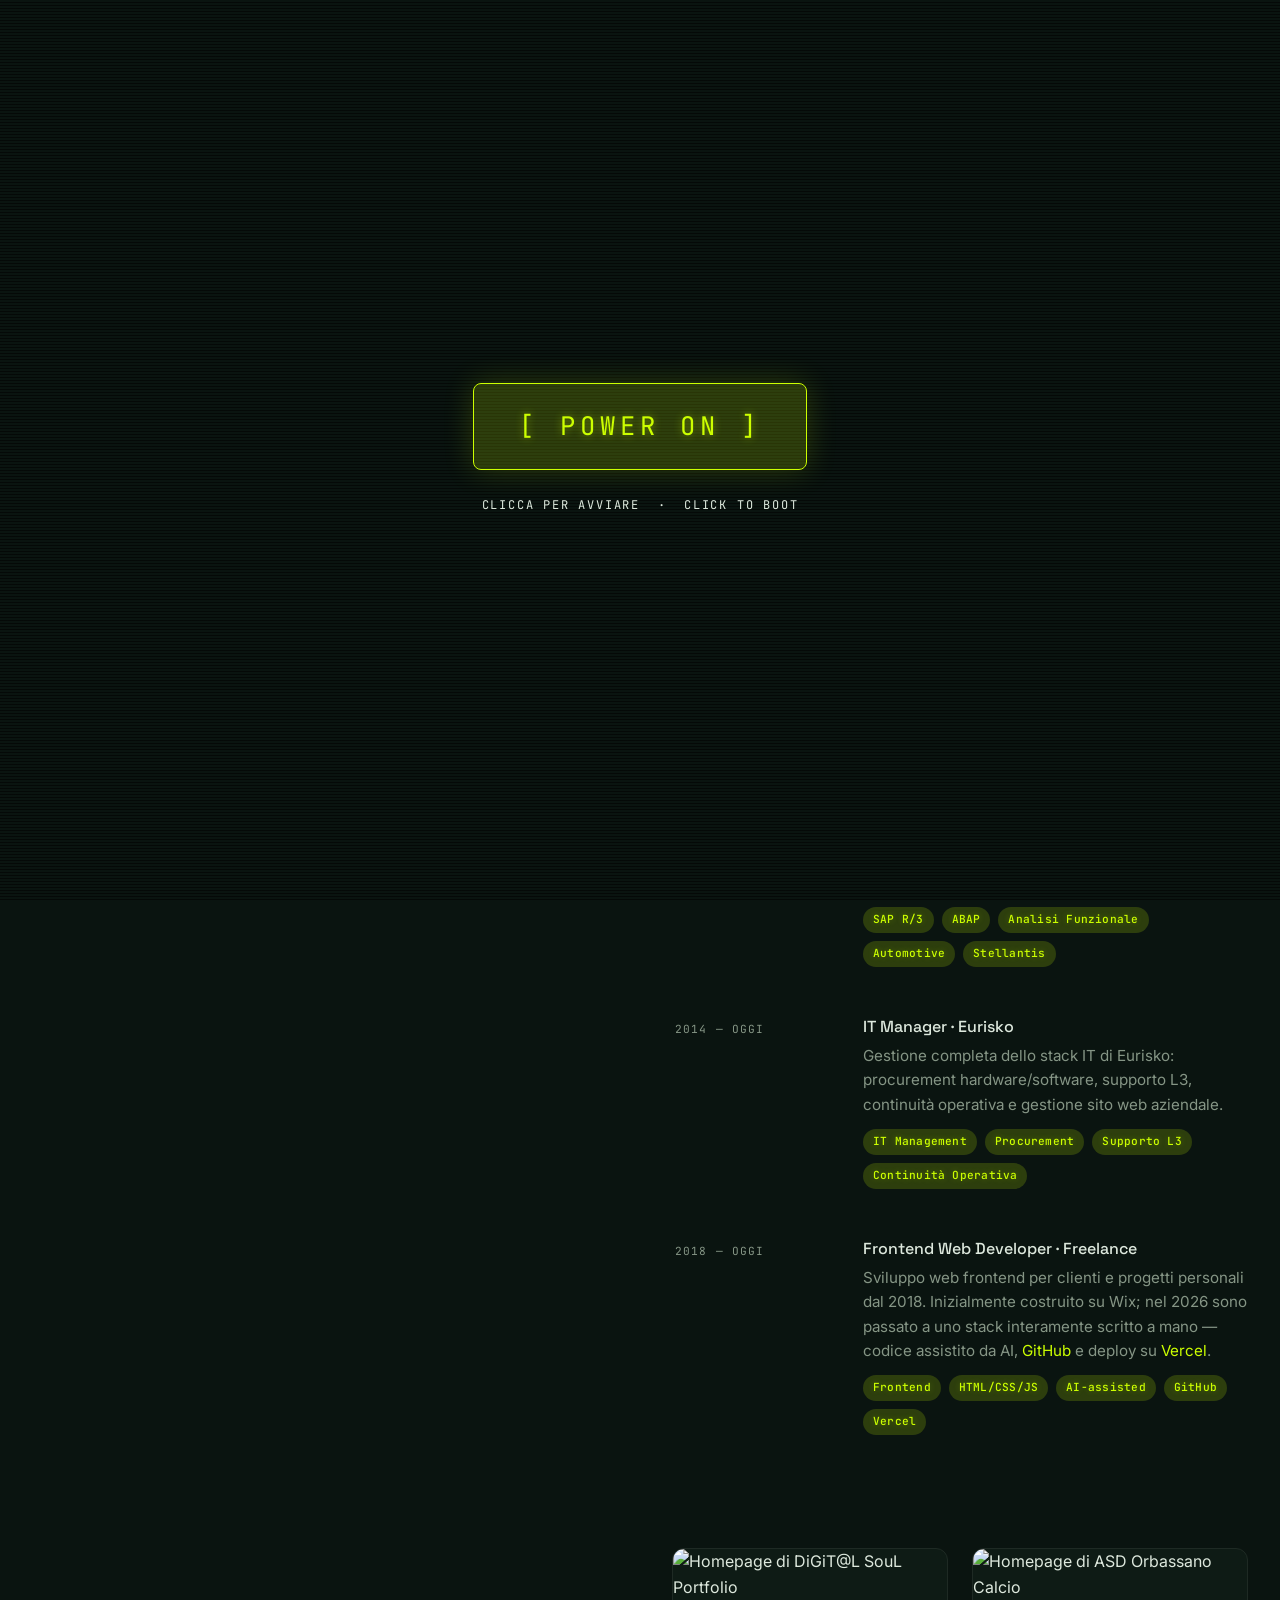
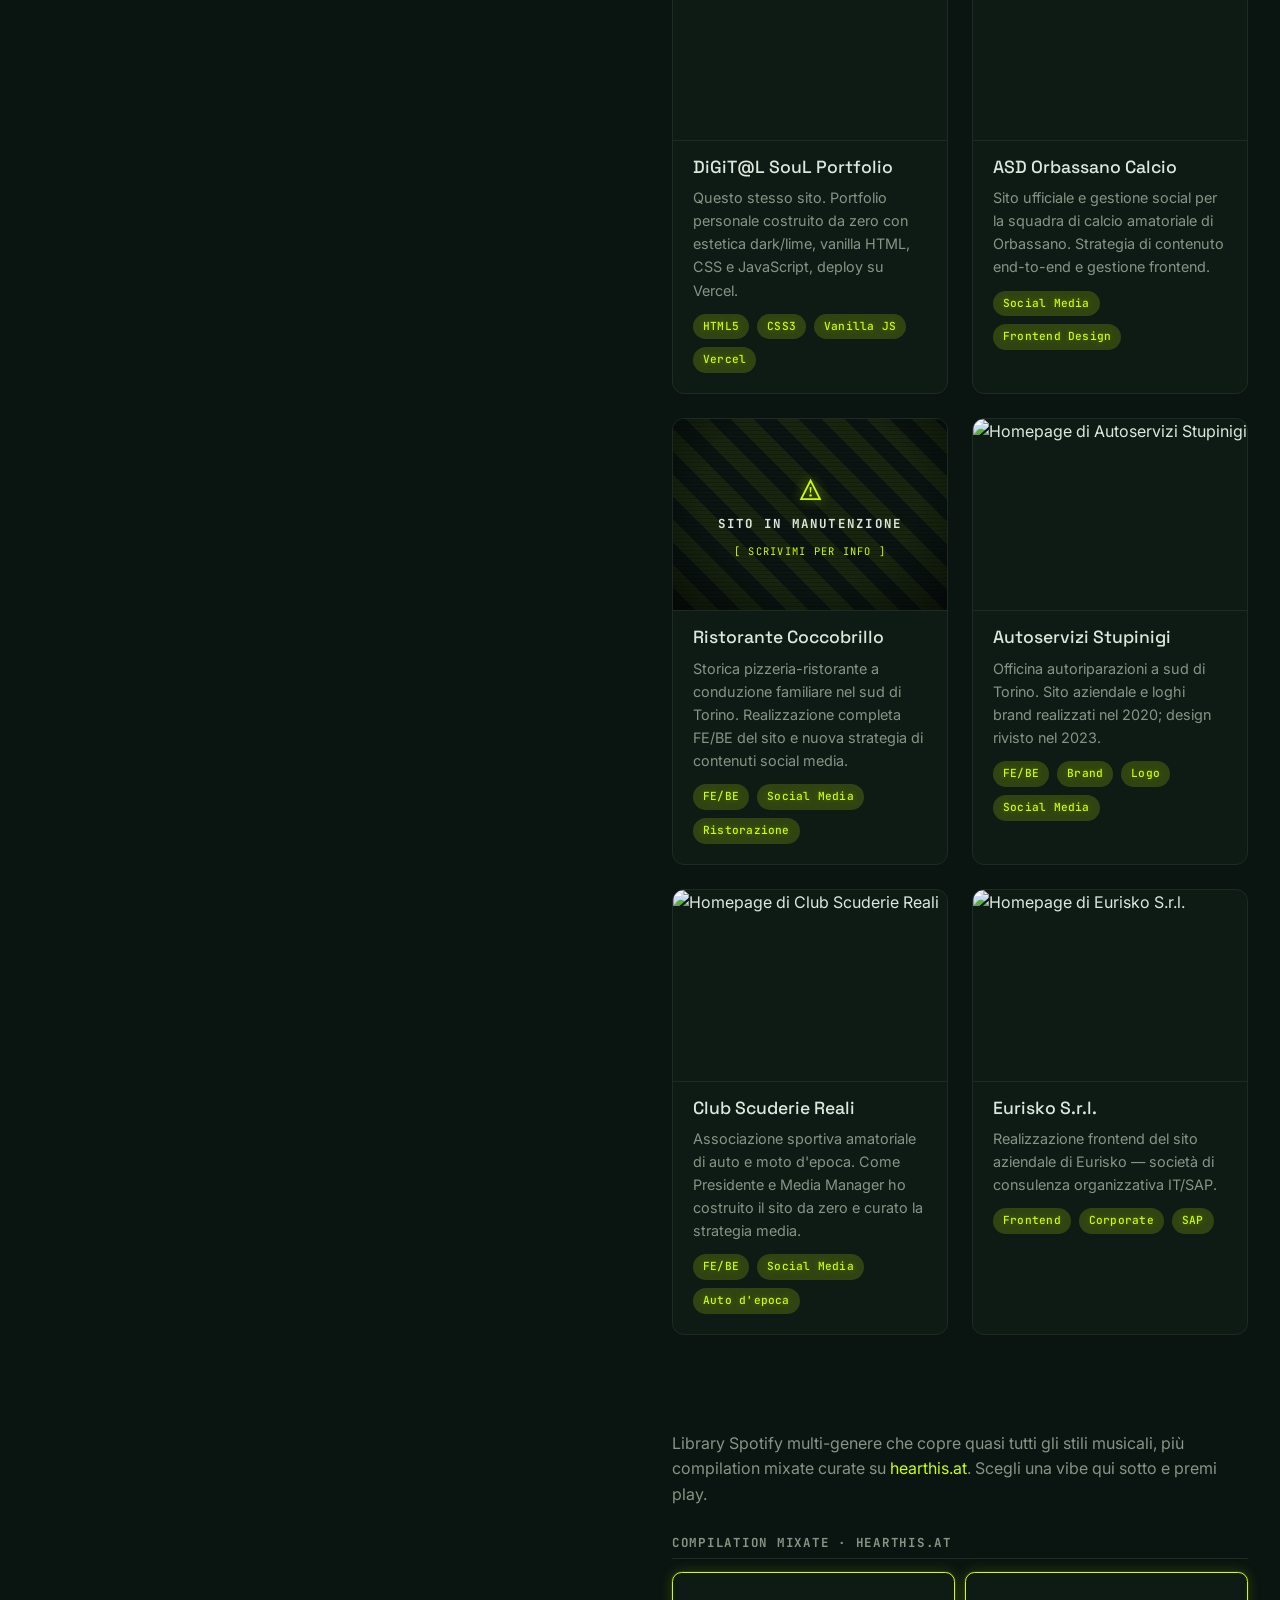
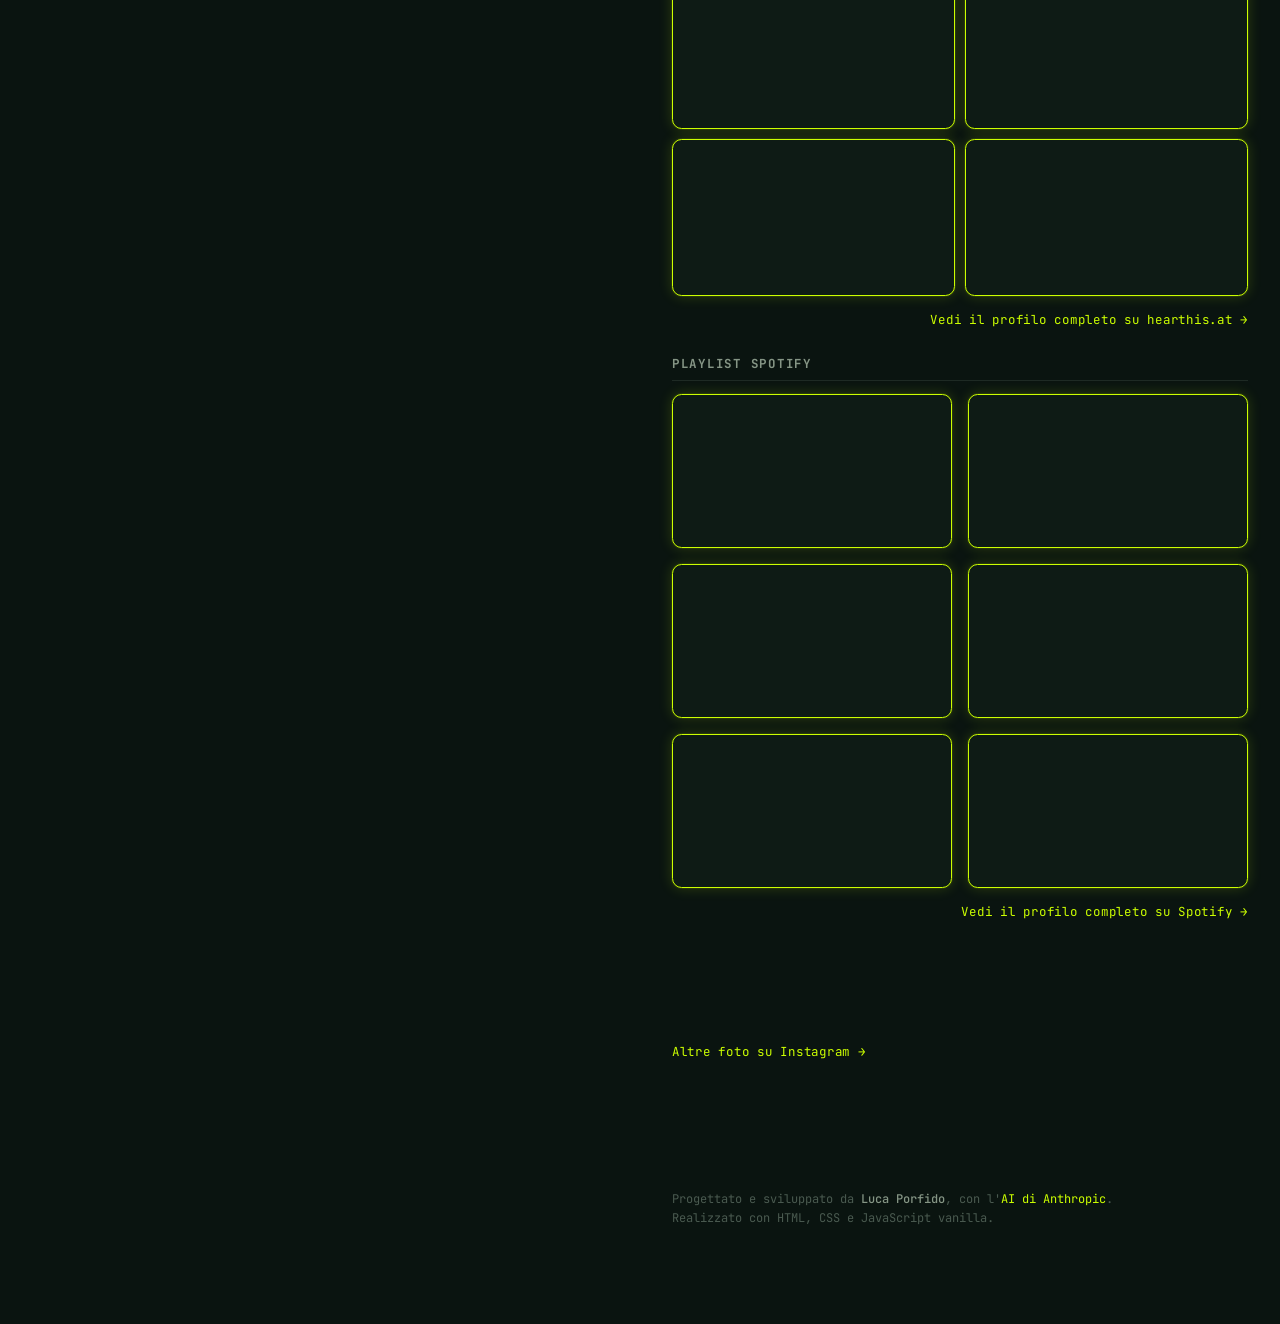
==== commit f1ace024: "refactor: rimosso Behold dal sito (EN+IT) — eliminata la funzione initInstagramFeed() (fetch JSON fe" ====
--- a/it/index.html
+++ b/it/index.html
@@ -93,13 +93,6 @@
                 <rect x="2" y="2" width="20" height="20" rx="5" ry="5"/>
                 <path d="M16 11.37A4 4 0 1 1 12.63 8 4 4 0 0 1 16 11.37z"/>
                 <line x1="17.5" y1="6.5" x2="17.51" y2="6.5"/>
-              </svg>
-            </a>
-          </li>
-          <li>
-            <a href="https://github.com/retroemulator" target="_blank" rel="noopener noreferrer" aria-label="GitHub">
-              <svg width="24" height="24" viewBox="0 0 24 24" fill="currentColor" aria-hidden="true" focusable="false">
-                <path d="M12 .5C5.65.5.5 5.65.5 12c0 5.08 3.29 9.39 7.86 10.91.58.1.79-.25.79-.56 0-.28-.01-1.01-.02-1.99-3.2.7-3.87-1.54-3.87-1.54-.52-1.32-1.27-1.67-1.27-1.67-1.04-.71.08-.7.08-.7 1.15.08 1.76 1.18 1.76 1.18 1.02 1.76 2.69 1.25 3.34.96.1-.74.4-1.25.72-1.54-2.55-.29-5.24-1.28-5.24-5.69 0-1.26.45-2.29 1.18-3.1-.12-.29-.51-1.46.11-3.05 0 0 .96-.31 3.15 1.18a10.94 10.94 0 0 1 5.74 0c2.18-1.49 3.14-1.18 3.14-1.18.62 1.59.23 2.76.11 3.05.74.81 1.18 1.84 1.18 3.1 0 4.42-2.69 5.39-5.26 5.68.41.36.78 1.07.78 2.16 0 1.56-.01 2.81-.01 3.19 0 .31.21.67.8.56C20.21 21.39 23.5 17.08 23.5 12 23.5 5.65 18.35.5 12 .5z"/>
               </svg>
             </a>
           </li>
@@ -304,26 +297,10 @@
 
       <section id="photo" class="section">
         <h2 class="section__heading section__heading--sticky-mobile">Fotografia</h2>
-        <a class="ig-profile" href="https://www.instagram.com/digitals0ulph/" target="_blank" rel="noopener noreferrer" data-instagram-profile aria-label="Vai a @digitals0ulph su Instagram">
-          <span class="ig-profile__avatar-ring" aria-hidden="true">
-            <img class="ig-profile__avatar" src="" alt="" loading="lazy" decoding="async">
-          </span>
-          <span class="ig-profile__info">
-            <span class="ig-profile__handle">@digitals0ulph</span>
-            <span class="ig-profile__stats">
-              <span class="ig-profile__stat"><strong class="ig-profile__count" data-key="followers">—</strong> follower</span>
-              <span class="ig-profile__sep" aria-hidden="true">·</span>
-              <span class="ig-profile__stat"><strong class="ig-profile__count" data-key="following">—</strong> seguiti</span>
-            </span>
-          </span>
-          <span class="ig-profile__cta">
-            <span class="ig-profile__cta-label">Vedi su Instagram</span>
-            <span class="ig-profile__arrow" aria-hidden="true">→</span>
-          </span>
-        </a>
-        <ul class="photo-grid" data-instagram-feed>
-          <li class="photo-grid__status">Caricamento foto da <a href="https://www.instagram.com/digitals0ulph/" target="_blank" rel="noopener noreferrer">@digitals0ulph</a>…</li>
-        </ul>
+        <div class="photo-mosaic">
+          <!-- Galleria statica: le figure foto vanno qui (assets/photos/) -->
+        </div>
+        <p class="photo-cta"><a href="https://www.instagram.com/digitals0ulph/" target="_blank" rel="noopener noreferrer">Altre foto su Instagram →</a></p>
       </section>
 
       <footer class="footer">
--- a/styles.css
+++ b/styles.css
@@ -831,7 +831,68 @@
   text-shadow: 0 0 8px rgba(204, 255, 0, 0.4);
 }
 
-/* === Photo grid === */
+/* === Photo mosaic (static masonry gallery, CSS columns) === */
+.photo-mosaic {
+  column-count: 3;
+  column-gap: 0.75rem;
+}
+@media (max-width: 900px) {
+  .photo-mosaic { column-count: 2; }
+}
+@media (max-width: 540px) {
+  .photo-mosaic { column-count: 1; }
+}
+.photo-item {
+  break-inside: avoid;
+  margin: 0 0 1.25rem;
+  padding: 0;
+}
+.photo-item .photo-link {
+  display: block;
+  position: relative;
+  overflow: hidden;
+  border: 0;
+  border-radius: 0.25rem;
+  aspect-ratio: auto;
+  transition: filter var(--transition-default), transform var(--transition-default);
+}
+.photo-item .photo-link:hover,
+.photo-item .photo-link:focus-visible {
+  filter: brightness(1.08);
+  transform: translateY(-2px);
+}
+.photo-item img {
+  display: block;
+  width: 100%;
+  height: auto;
+  border-radius: 0.25rem;
+}
+.photo-caption {
+  margin: 0.5rem 0 0;
+  font-family: var(--font-mono);
+  font-size: 0.72rem;
+  letter-spacing: 0.05em;
+  color: var(--color-fg-muted);
+}
+.photo-cta {
+  margin: 1.5rem 0 0 0;
+  font-family: var(--font-mono);
+  font-size: 0.78rem;
+  letter-spacing: 0.06em;
+}
+.photo-cta a {
+  color: var(--color-accent);
+  text-decoration: none;
+  border-bottom: 1px solid transparent;
+  transition: border-color var(--transition-fast), text-shadow var(--transition-fast);
+}
+.photo-cta a:hover,
+.photo-cta a:focus-visible {
+  border-bottom-color: var(--color-accent);
+  text-shadow: 0 0 8px rgba(204, 255, 0, 0.4);
+}
+
+/* === Photo grid (legacy, kept for reference) === */
 .photo-grid {
   display: grid;
   grid-template-columns: repeat(auto-fill, minmax(160px, 1fr));
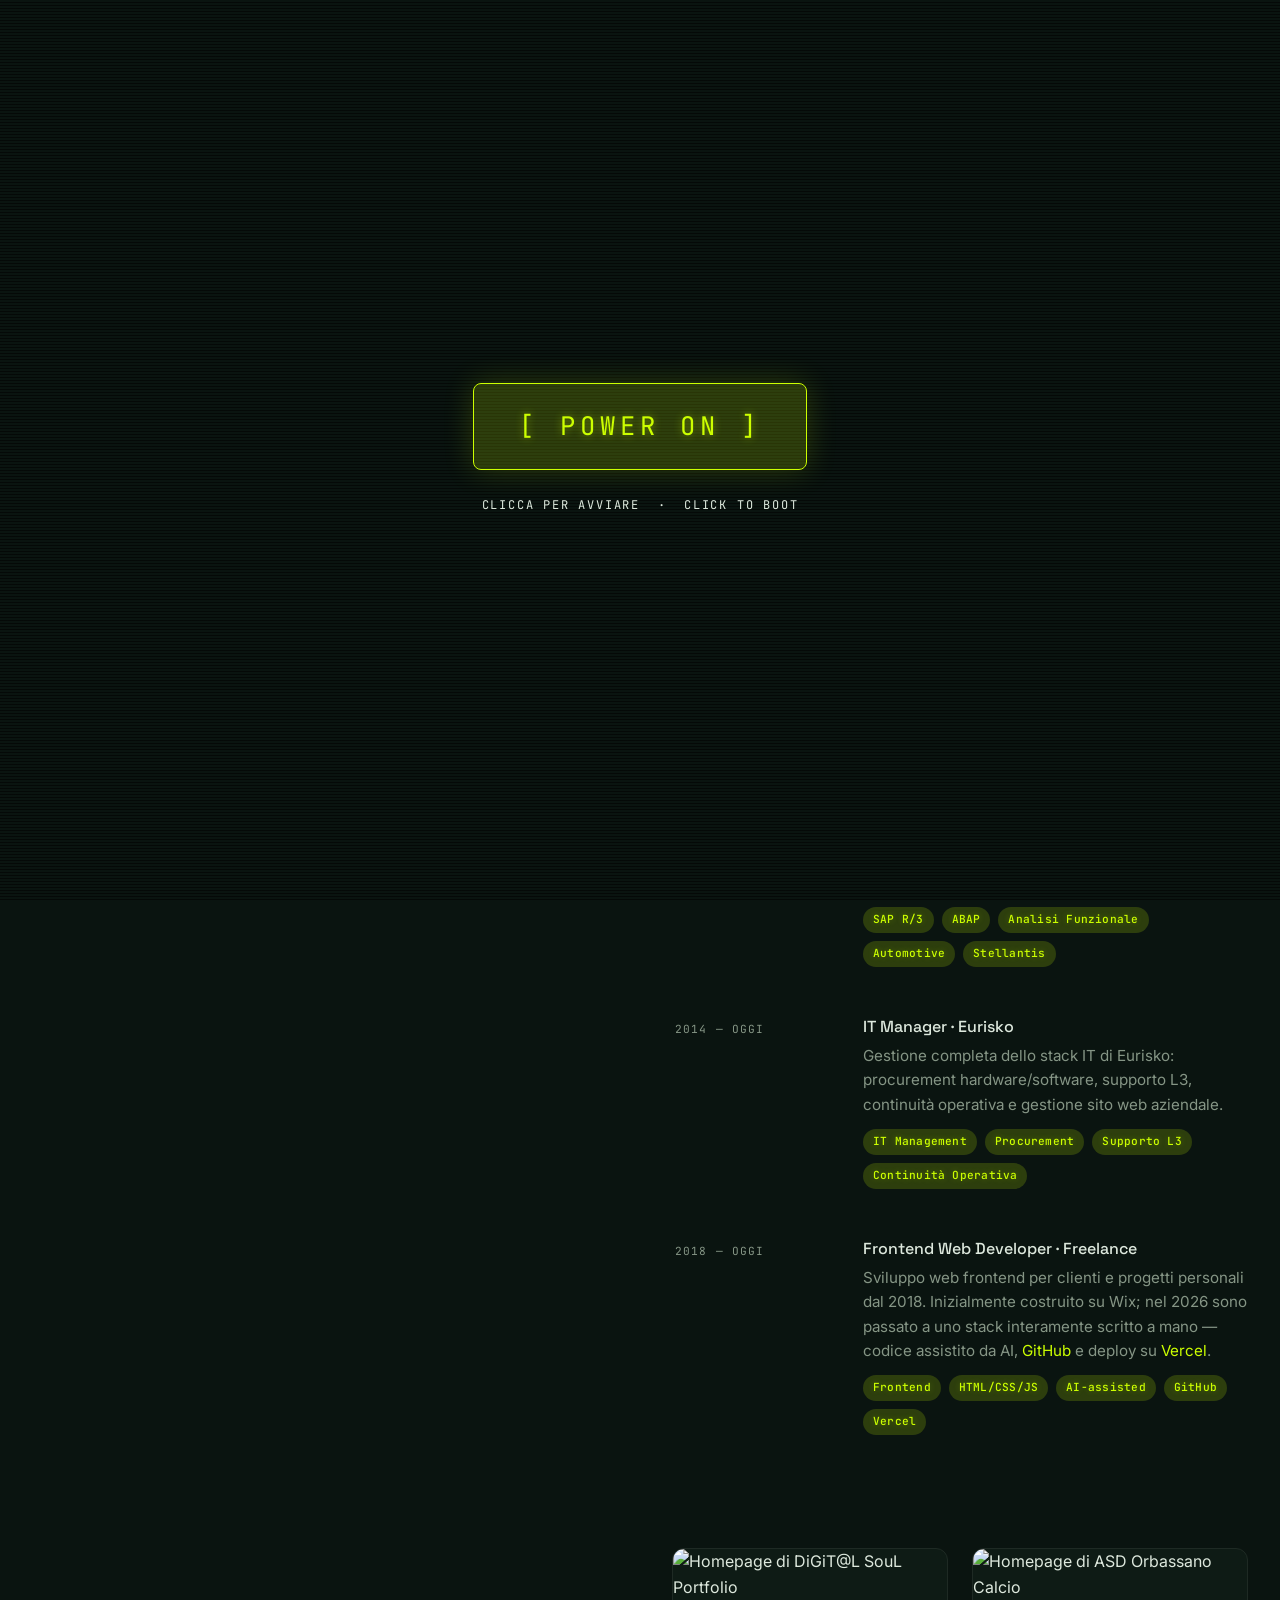
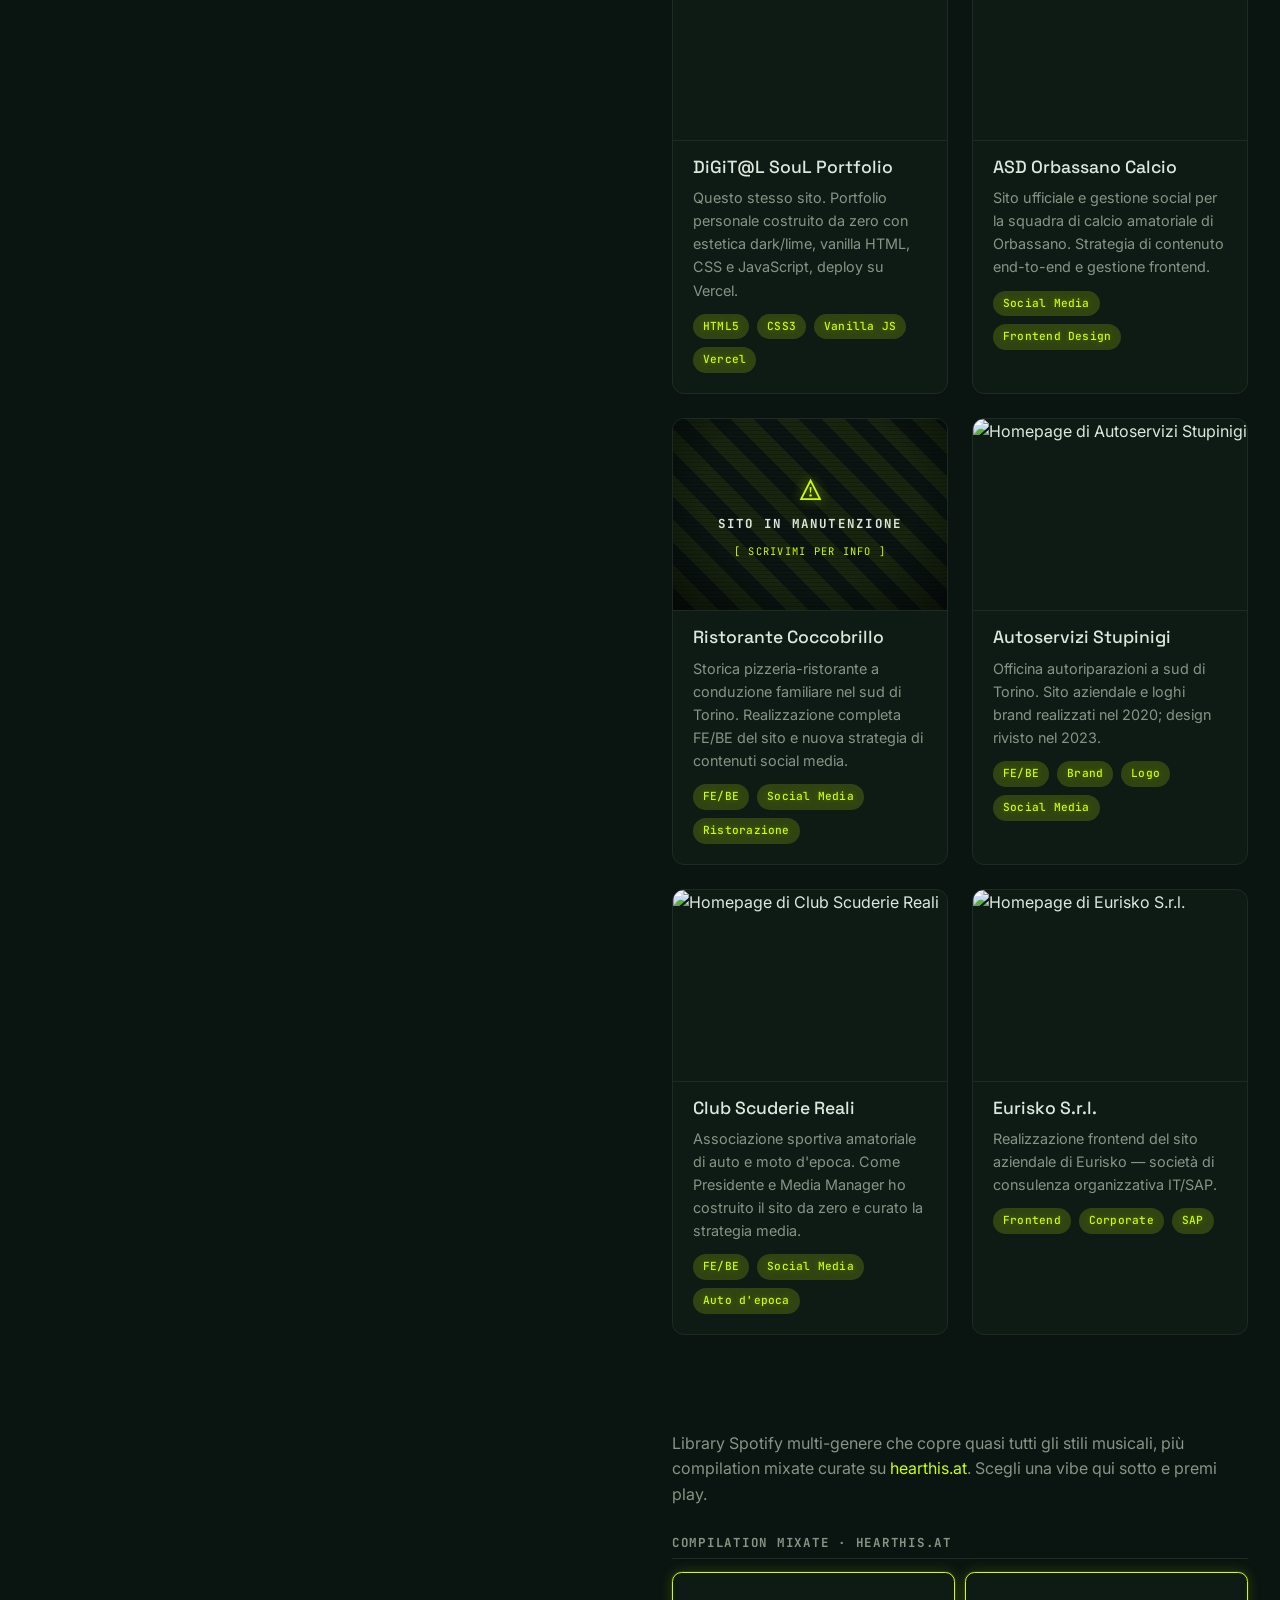
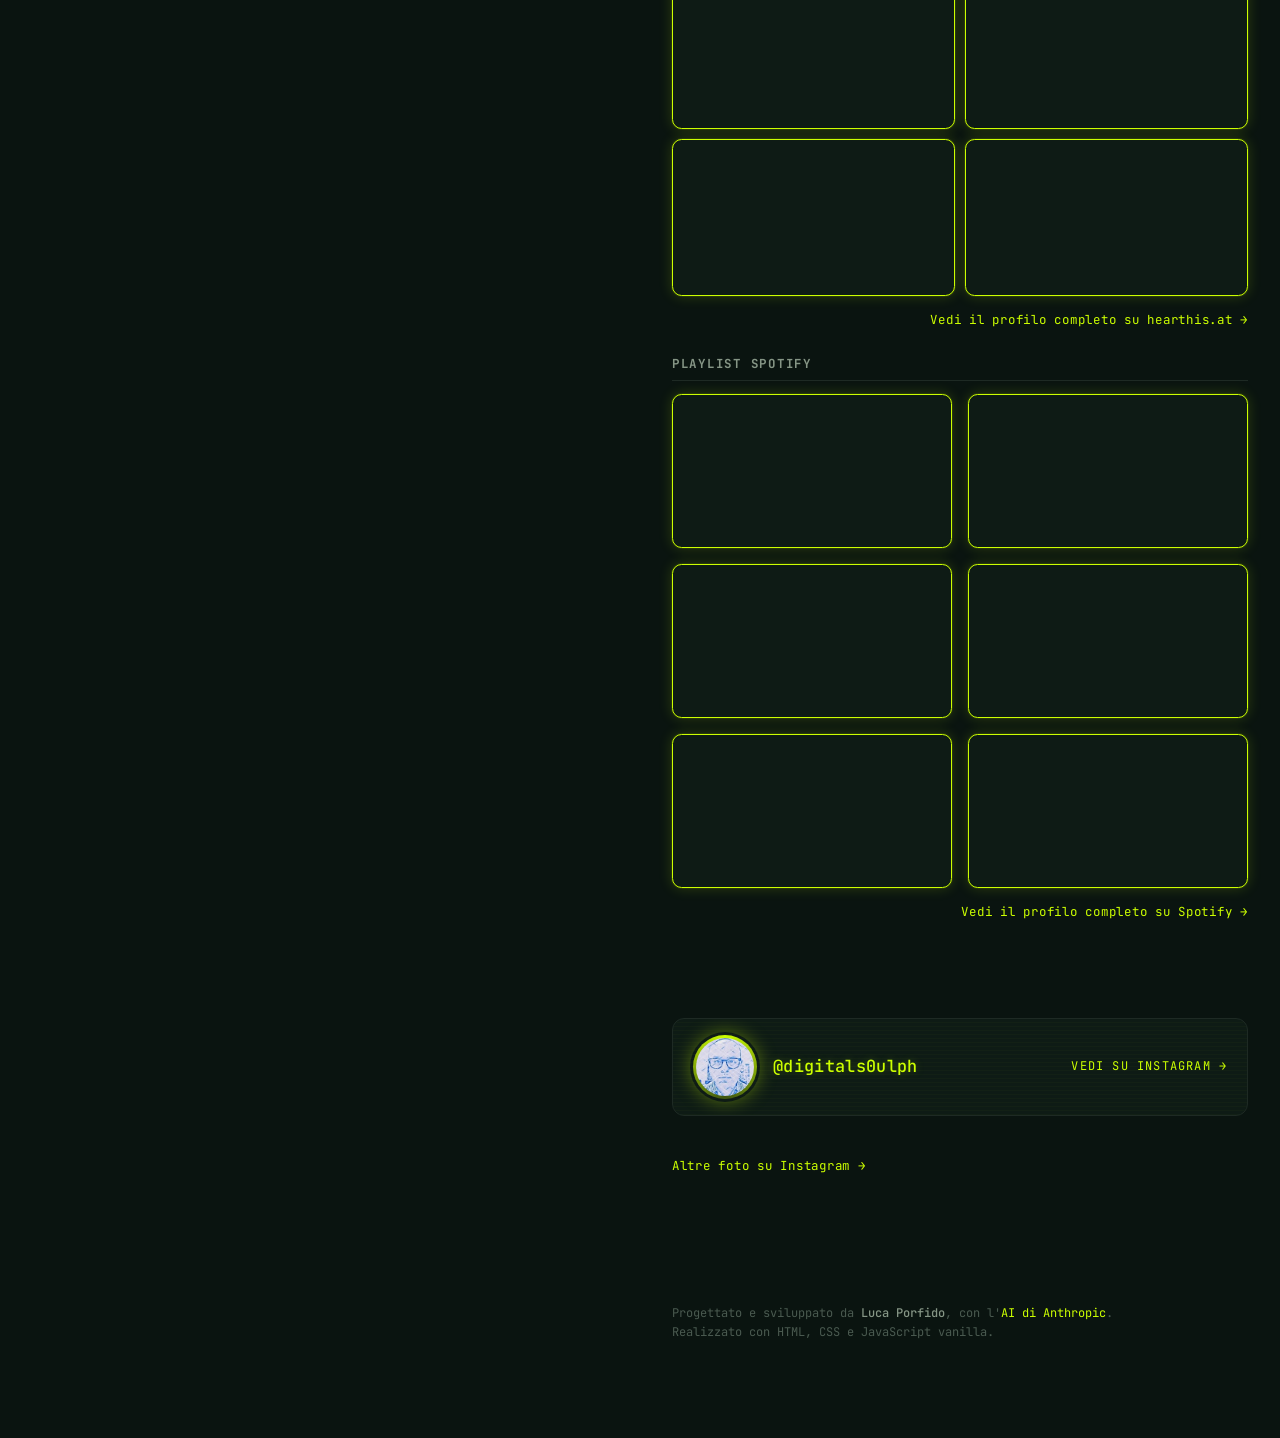
==== commit db243d55: "feat: ripristino profile card Instagram in versione statica (EN+IT) — avatar (assets/avatar.png) con" ====
--- a/it/index.html
+++ b/it/index.html
@@ -297,6 +297,18 @@
 
       <section id="photo" class="section">
         <h2 class="section__heading section__heading--sticky-mobile">Fotografia</h2>
+        <a class="ig-profile" href="https://www.instagram.com/digitals0ulph/" target="_blank" rel="noopener noreferrer" aria-label="Vai a @digitals0ulph su Instagram">
+          <span class="ig-profile__avatar-ring" aria-hidden="true">
+            <img class="ig-profile__avatar" src="/assets/avatar.png" alt="" loading="lazy" decoding="async">
+          </span>
+          <span class="ig-profile__info">
+            <span class="ig-profile__handle">@digitals0ulph</span>
+          </span>
+          <span class="ig-profile__cta">
+            <span class="ig-profile__cta-label">Vedi su Instagram</span>
+            <span class="ig-profile__arrow" aria-hidden="true">→</span>
+          </span>
+        </a>
         <div class="photo-mosaic">
           <!-- Galleria statica: le figure foto vanno qui (assets/photos/) -->
         </div>
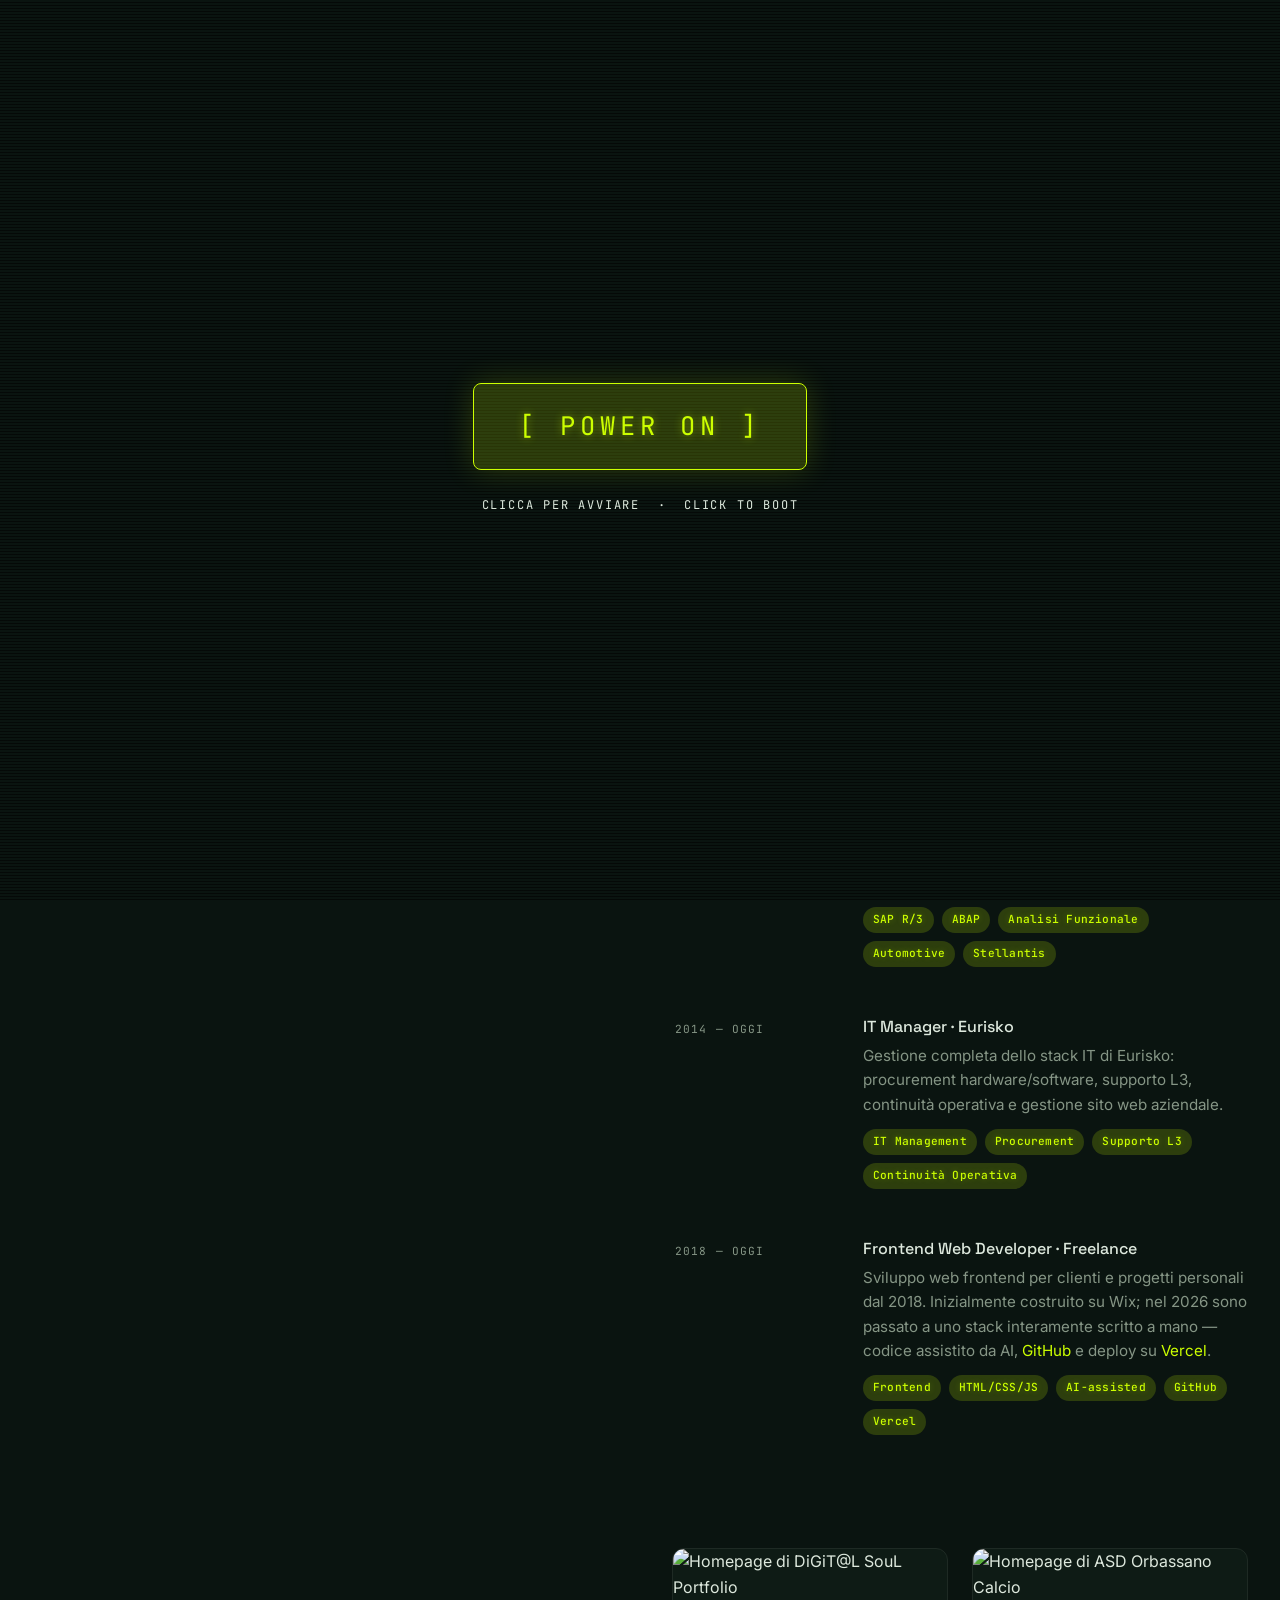
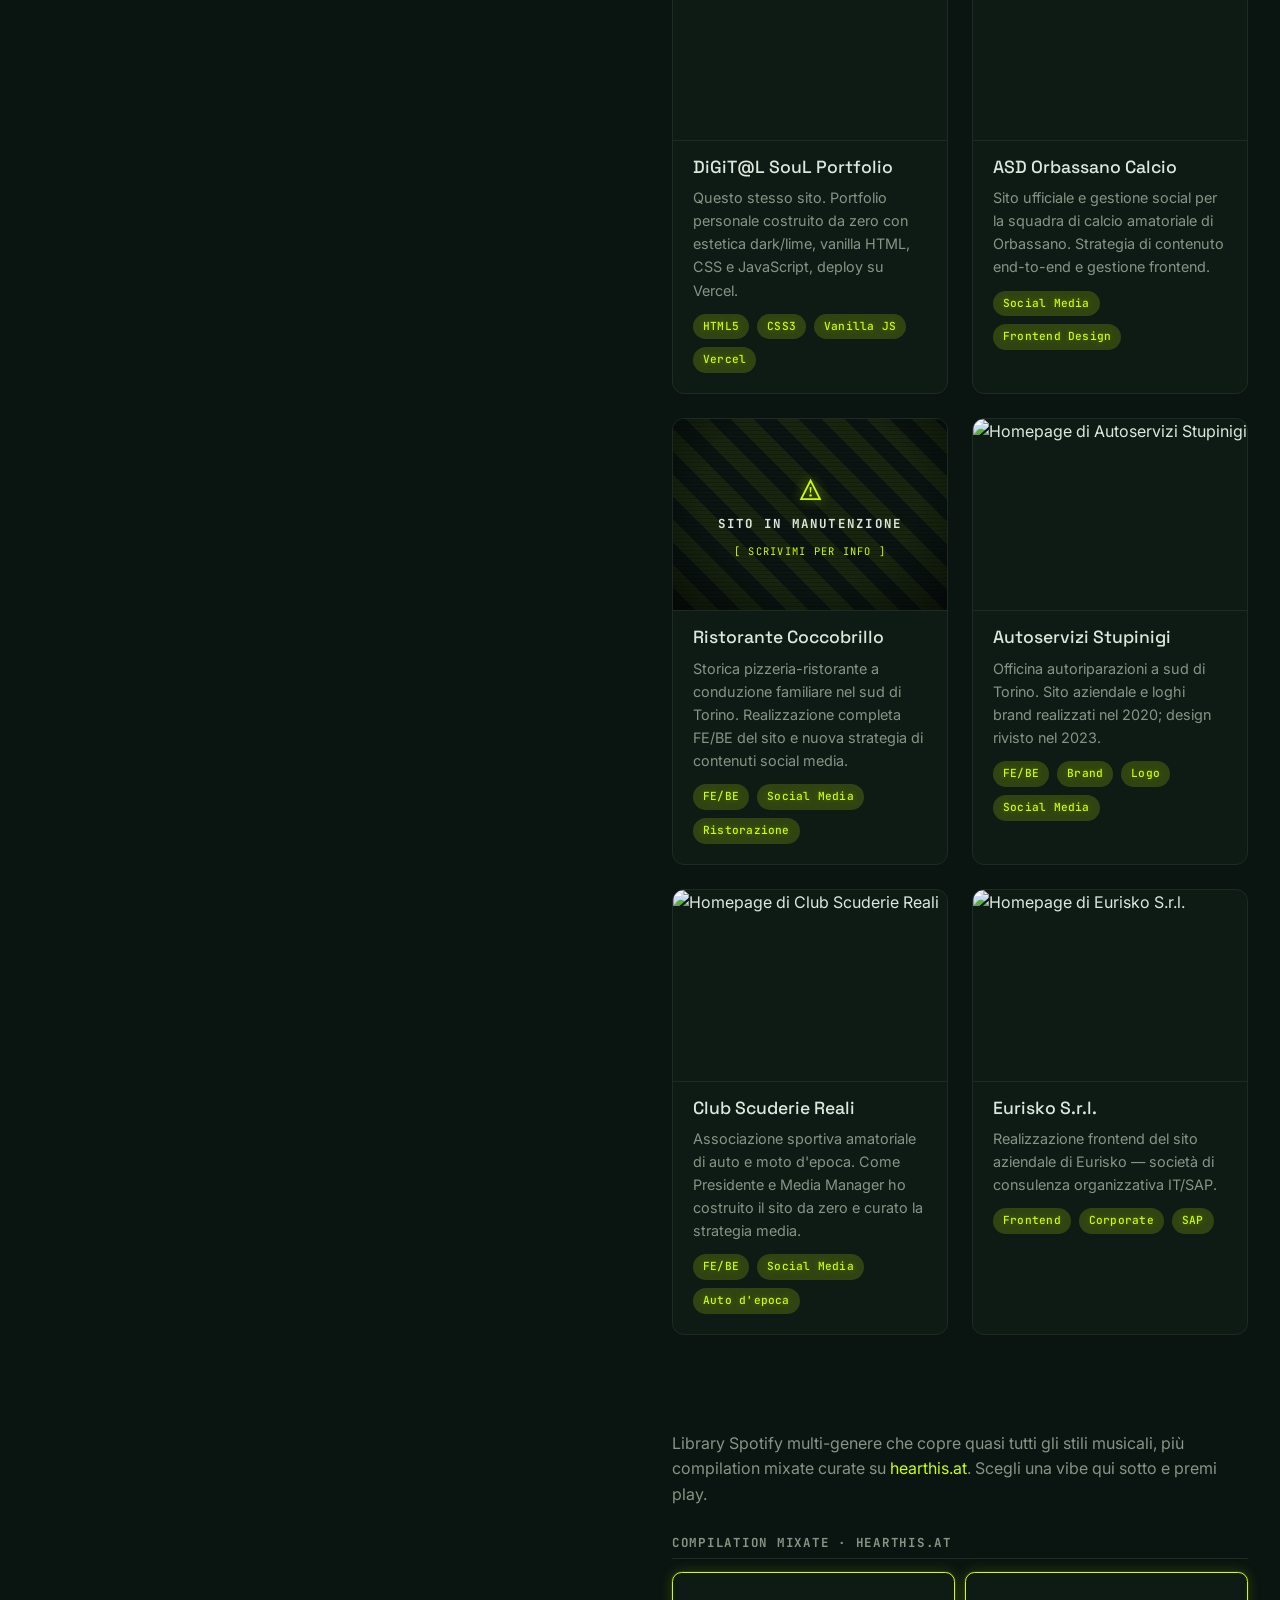
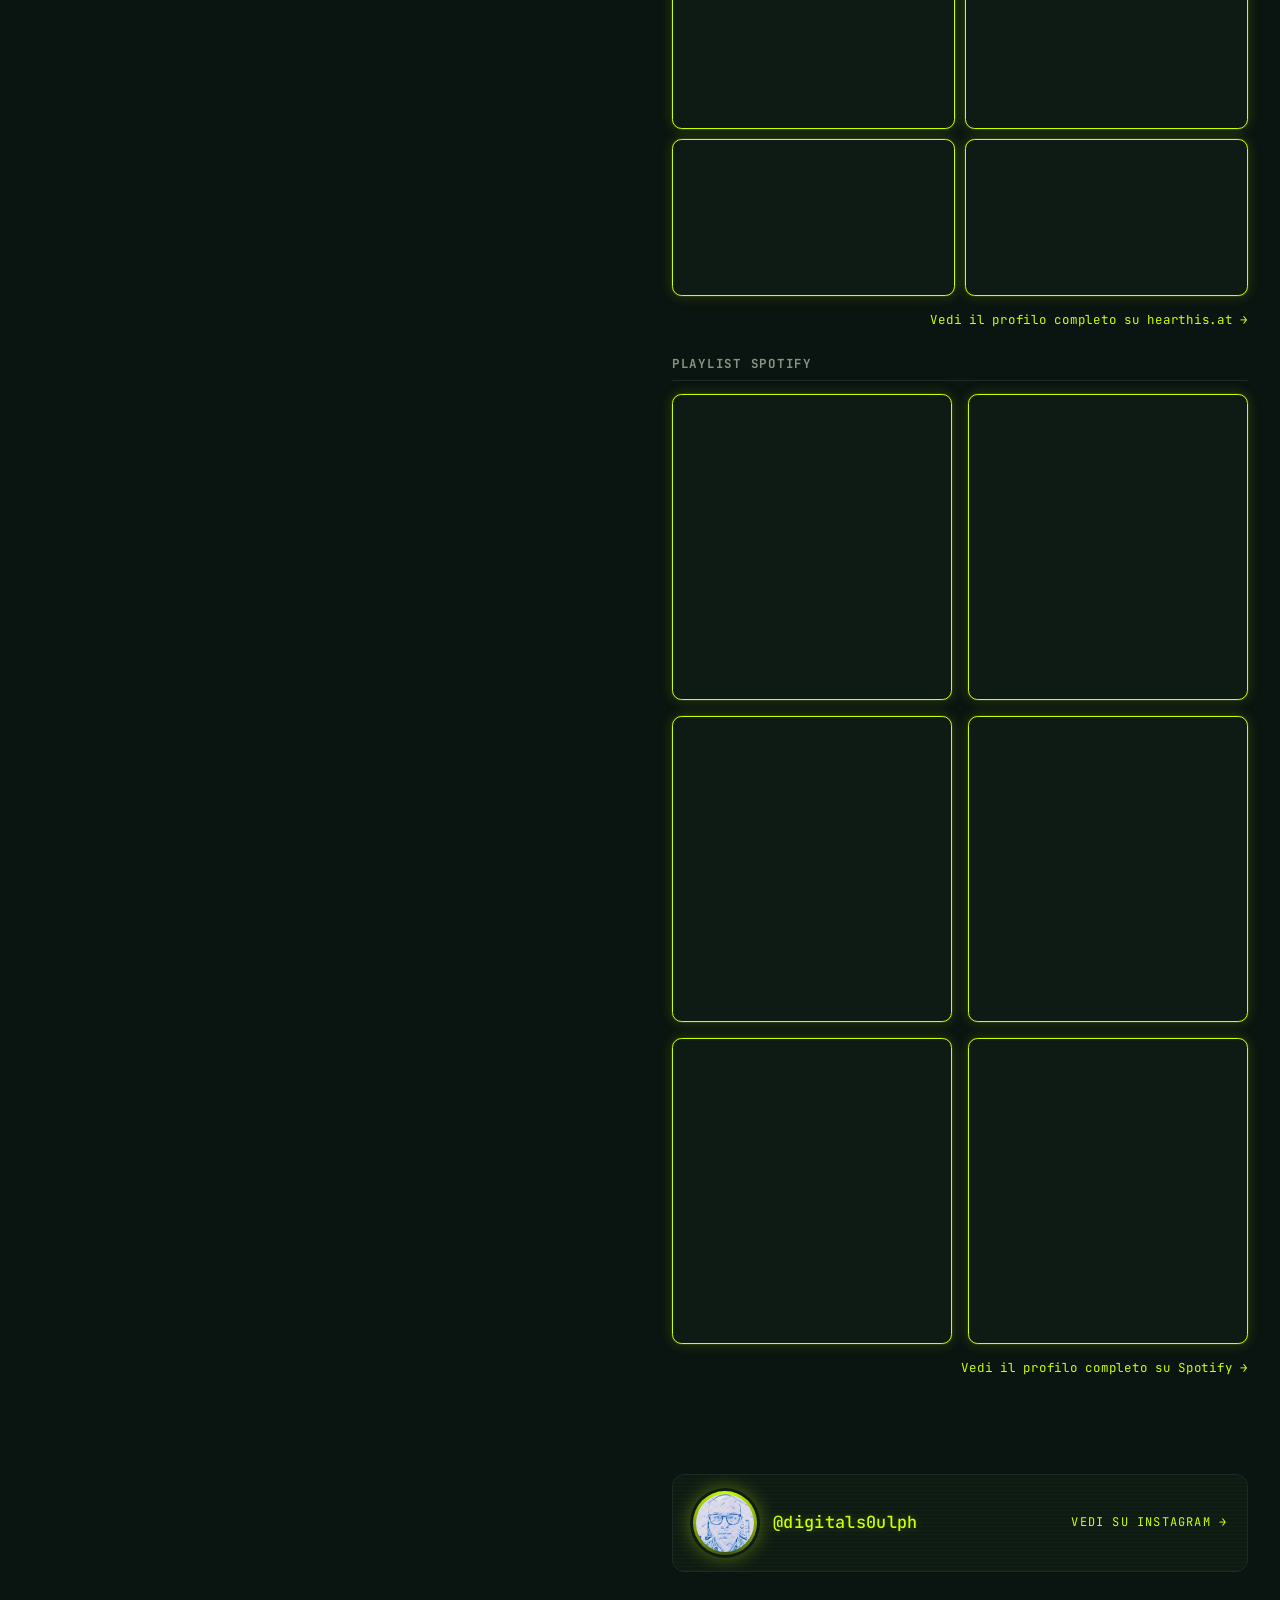
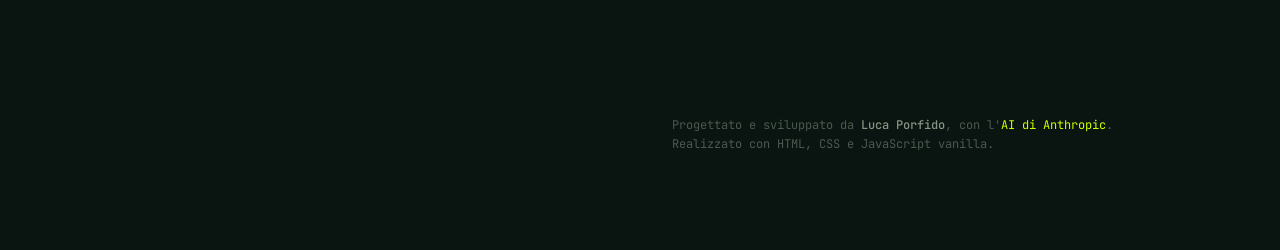
==== commit 75bbd295: "fix: sezione Photography + Music (EN+IT) — 1) rimosso CTA 'More on Instagram / Altre foto su Instagr" ====
--- a/it/index.html
+++ b/it/index.html
@@ -285,12 +285,12 @@
 
         <h3 class="music-subheading">Playlist Spotify</h3>
         <div class="music-grid">
-          <div class="music-frame"><iframe src="https://open.spotify.com/embed/playlist/2ahUKHAZgJqGoofSOtzTG5?utm_source=generator&amp;theme=0" width="100%" height="152" frameborder="0" allowfullscreen allow="autoplay; clipboard-write; encrypted-media; fullscreen; picture-in-picture" loading="lazy" title="Playlist Spotify"></iframe></div>
-          <div class="music-frame"><iframe src="https://open.spotify.com/embed/playlist/4Cb1fUs1LPwRByQeZz1ZnC?utm_source=generator&amp;theme=0" width="100%" height="152" frameborder="0" allowfullscreen allow="autoplay; clipboard-write; encrypted-media; fullscreen; picture-in-picture" loading="lazy" title="Playlist Spotify"></iframe></div>
-          <div class="music-frame"><iframe src="https://open.spotify.com/embed/playlist/0NPLhEiC4202Q6aHVJlfX7?utm_source=generator&amp;theme=0" width="100%" height="152" frameborder="0" allowfullscreen allow="autoplay; clipboard-write; encrypted-media; fullscreen; picture-in-picture" loading="lazy" title="Playlist Spotify"></iframe></div>
-          <div class="music-frame"><iframe src="https://open.spotify.com/embed/playlist/6rroCegOOaQzIyt1ntxwpZ?utm_source=generator&amp;theme=0" width="100%" height="152" frameborder="0" allowfullscreen allow="autoplay; clipboard-write; encrypted-media; fullscreen; picture-in-picture" loading="lazy" title="Playlist Spotify"></iframe></div>
-          <div class="music-frame"><iframe src="https://open.spotify.com/embed/playlist/5mkcuxOn5qrSCvw0UwEXRQ?utm_source=generator&amp;theme=0" width="100%" height="152" frameborder="0" allowfullscreen allow="autoplay; clipboard-write; encrypted-media; fullscreen; picture-in-picture" loading="lazy" title="Playlist Spotify"></iframe></div>
-          <div class="music-frame"><iframe src="https://open.spotify.com/embed/playlist/6PmOzgxI1JjxQh8KY2MdCK?utm_source=generator&amp;theme=0" width="100%" height="152" frameborder="0" allowfullscreen allow="autoplay; clipboard-write; encrypted-media; fullscreen; picture-in-picture" loading="lazy" title="Playlist Spotify"></iframe></div>
+          <div class="music-frame"><iframe src="https://open.spotify.com/embed/playlist/2ahUKHAZgJqGoofSOtzTG5?utm_source=generator&amp;theme=0" width="100%" height="304" frameborder="0" allowfullscreen allow="autoplay; clipboard-write; encrypted-media; fullscreen; picture-in-picture" loading="lazy" title="Playlist Spotify"></iframe></div>
+          <div class="music-frame"><iframe src="https://open.spotify.com/embed/playlist/4Cb1fUs1LPwRByQeZz1ZnC?utm_source=generator&amp;theme=0" width="100%" height="304" frameborder="0" allowfullscreen allow="autoplay; clipboard-write; encrypted-media; fullscreen; picture-in-picture" loading="lazy" title="Playlist Spotify"></iframe></div>
+          <div class="music-frame"><iframe src="https://open.spotify.com/embed/playlist/0NPLhEiC4202Q6aHVJlfX7?utm_source=generator&amp;theme=0" width="100%" height="304" frameborder="0" allowfullscreen allow="autoplay; clipboard-write; encrypted-media; fullscreen; picture-in-picture" loading="lazy" title="Playlist Spotify"></iframe></div>
+          <div class="music-frame"><iframe src="https://open.spotify.com/embed/playlist/6rroCegOOaQzIyt1ntxwpZ?utm_source=generator&amp;theme=0" width="100%" height="304" frameborder="0" allowfullscreen allow="autoplay; clipboard-write; encrypted-media; fullscreen; picture-in-picture" loading="lazy" title="Playlist Spotify"></iframe></div>
+          <div class="music-frame"><iframe src="https://open.spotify.com/embed/playlist/5mkcuxOn5qrSCvw0UwEXRQ?utm_source=generator&amp;theme=0" width="100%" height="304" frameborder="0" allowfullscreen allow="autoplay; clipboard-write; encrypted-media; fullscreen; picture-in-picture" loading="lazy" title="Playlist Spotify"></iframe></div>
+          <div class="music-frame"><iframe src="https://open.spotify.com/embed/playlist/6PmOzgxI1JjxQh8KY2MdCK?utm_source=generator&amp;theme=0" width="100%" height="304" frameborder="0" allowfullscreen allow="autoplay; clipboard-write; encrypted-media; fullscreen; picture-in-picture" loading="lazy" title="Playlist Spotify"></iframe></div>
         </div>
         <p class="music-cta"><a href="https://open.spotify.com/user/digitalsoul3" target="_blank" rel="noopener noreferrer">Vedi il profilo completo su Spotify →</a></p>
       </section>
@@ -312,7 +312,6 @@
         <div class="photo-mosaic">
           <!-- Galleria statica: le figure foto vanno qui (assets/photos/) -->
         </div>
-        <p class="photo-cta"><a href="https://www.instagram.com/digitals0ulph/" target="_blank" rel="noopener noreferrer">Altre foto su Instagram →</a></p>
       </section>
 
       <footer class="footer">
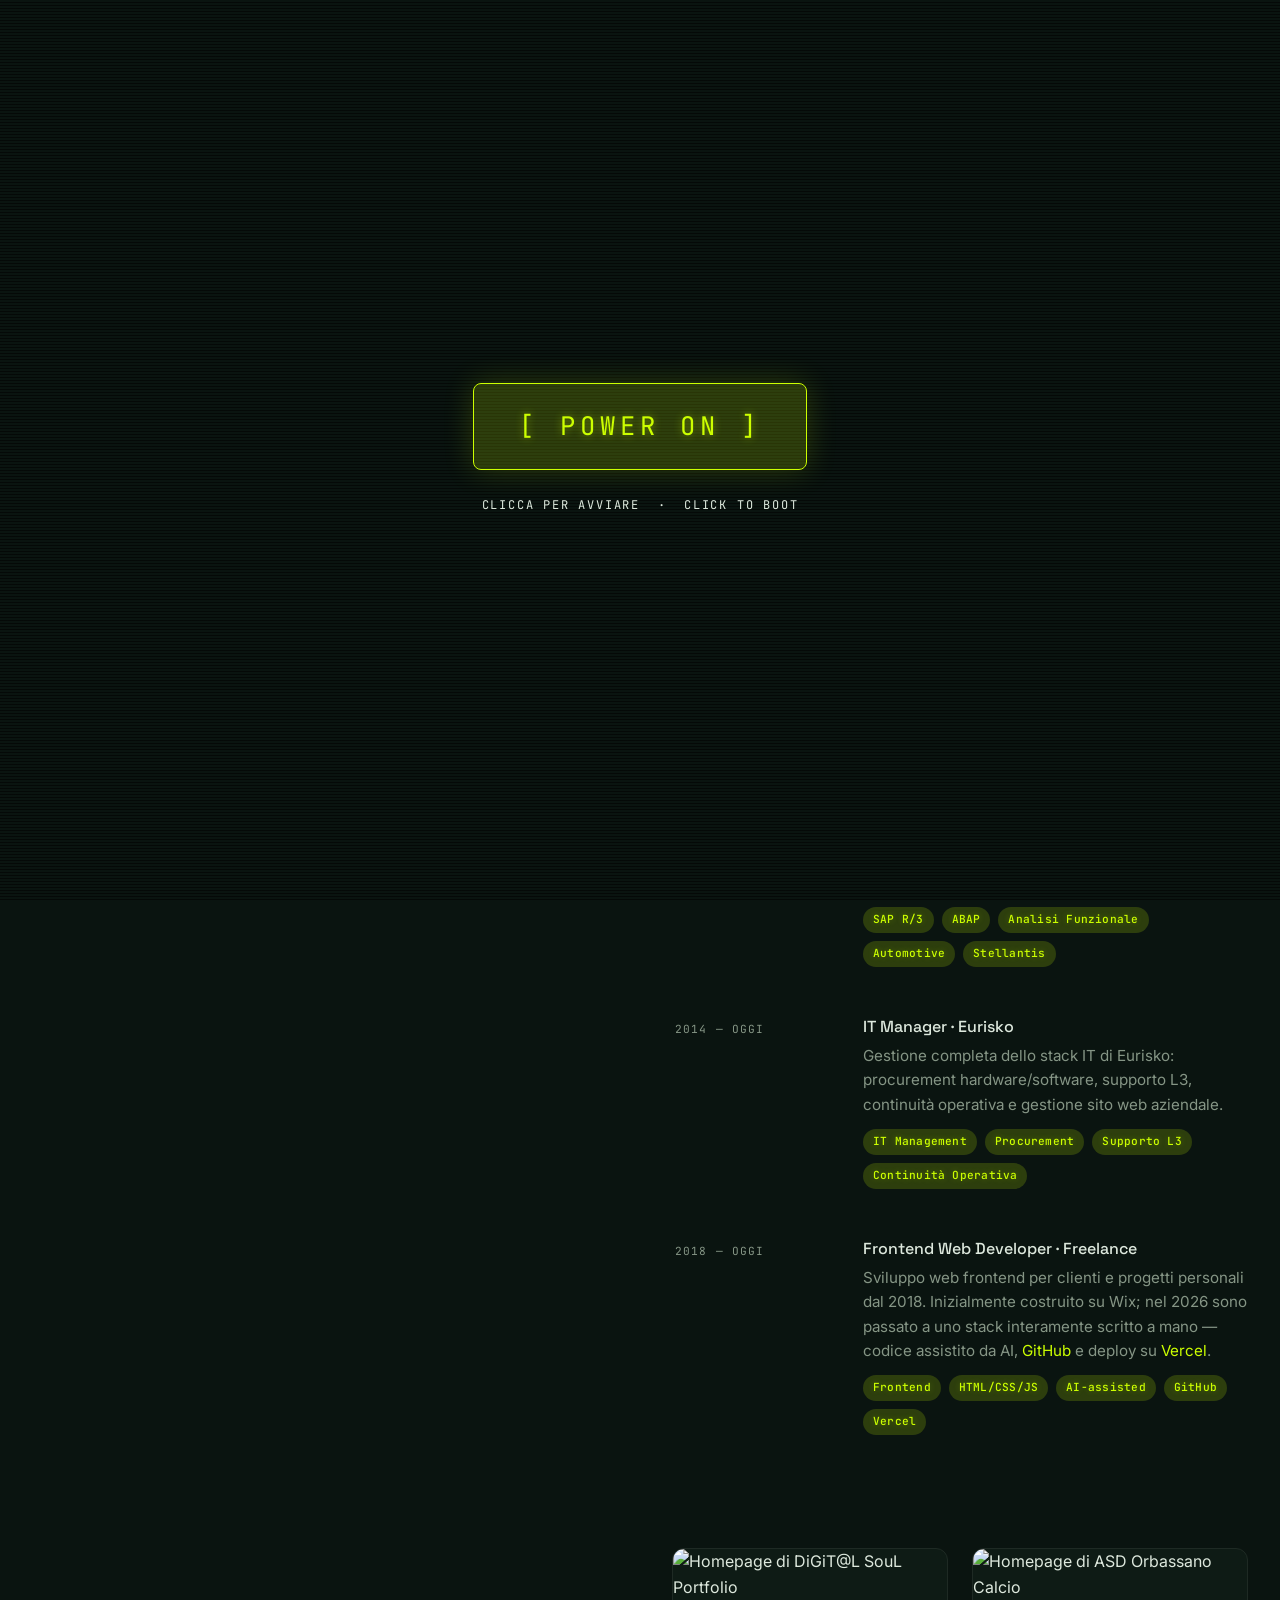
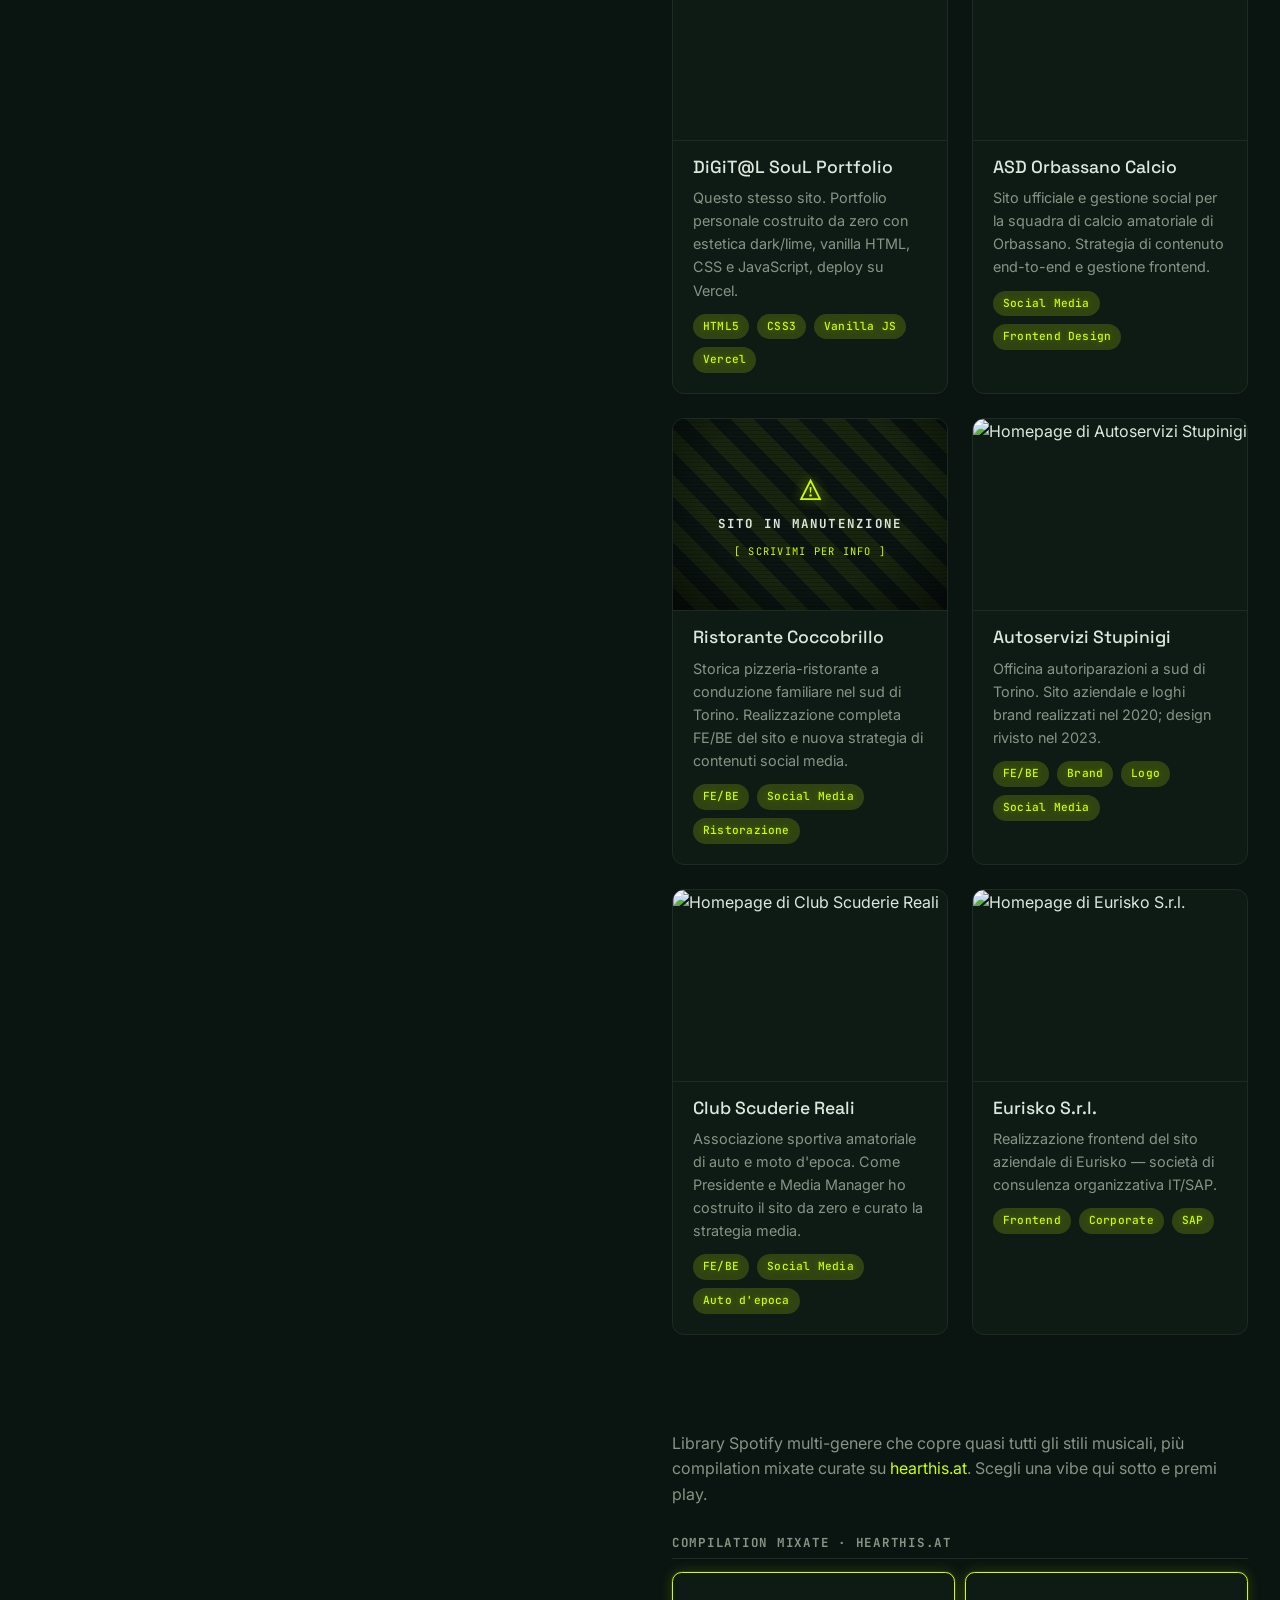
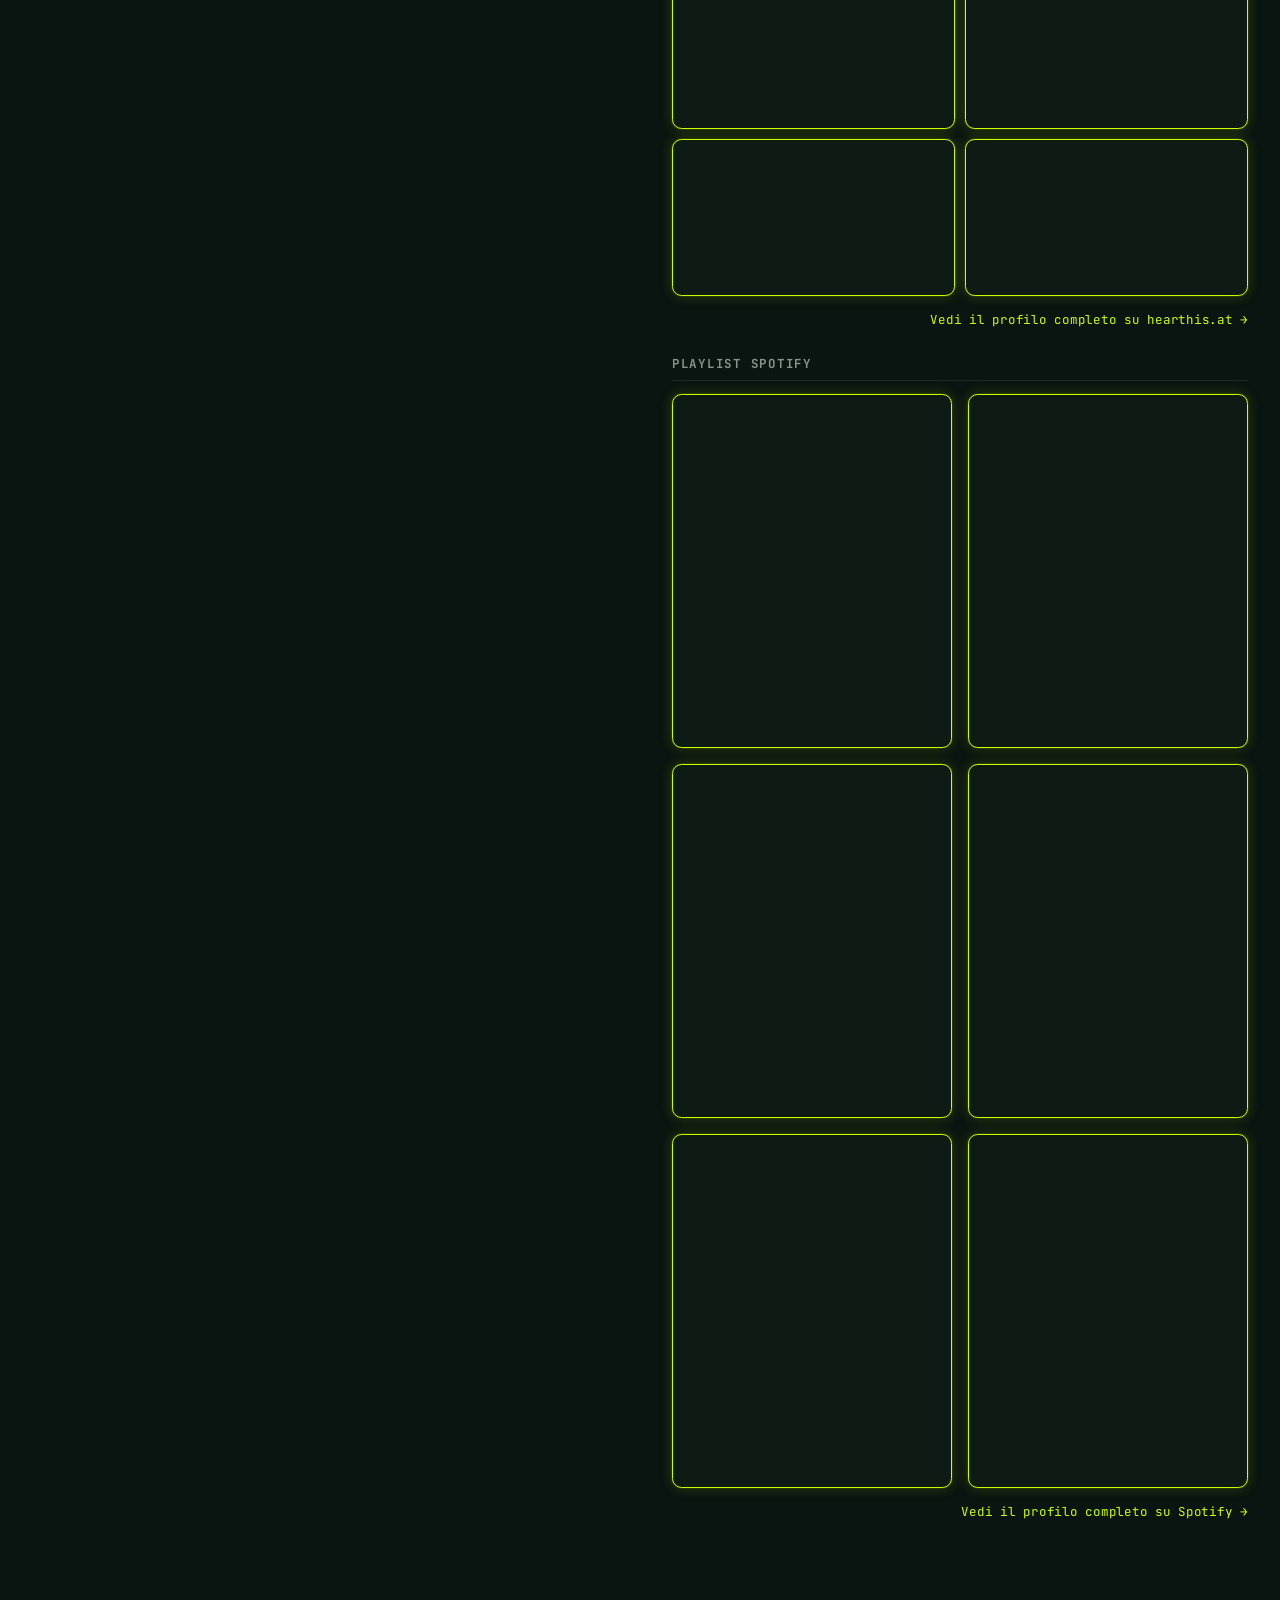
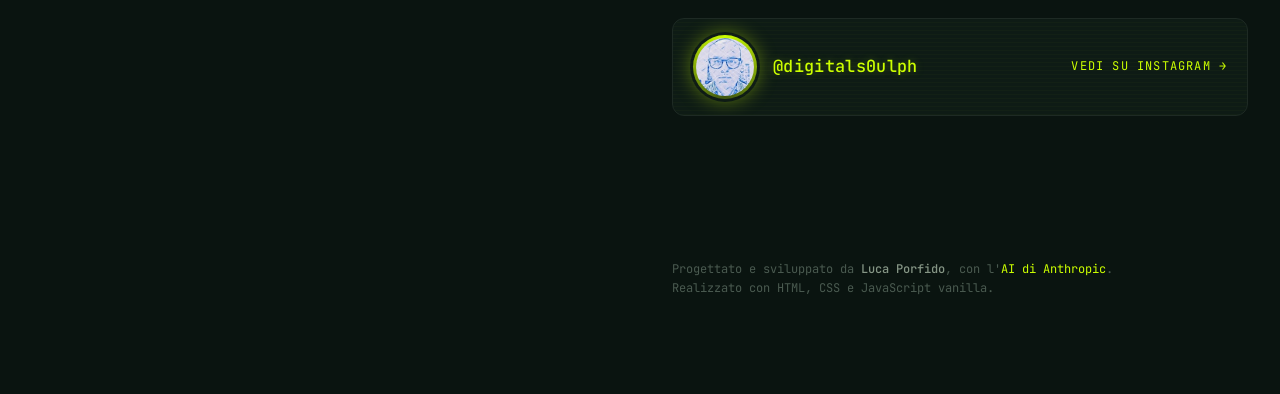
==== commit b2962c7f: "fix: box Spotify height 304px → 352px — a 304px Spotify renderizzava il layout compatto lasciando sp" ====
--- a/it/index.html
+++ b/it/index.html
@@ -285,12 +285,12 @@
 
         <h3 class="music-subheading">Playlist Spotify</h3>
         <div class="music-grid">
-          <div class="music-frame"><iframe src="https://open.spotify.com/embed/playlist/2ahUKHAZgJqGoofSOtzTG5?utm_source=generator&amp;theme=0" width="100%" height="304" frameborder="0" allowfullscreen allow="autoplay; clipboard-write; encrypted-media; fullscreen; picture-in-picture" loading="lazy" title="Playlist Spotify"></iframe></div>
-          <div class="music-frame"><iframe src="https://open.spotify.com/embed/playlist/4Cb1fUs1LPwRByQeZz1ZnC?utm_source=generator&amp;theme=0" width="100%" height="304" frameborder="0" allowfullscreen allow="autoplay; clipboard-write; encrypted-media; fullscreen; picture-in-picture" loading="lazy" title="Playlist Spotify"></iframe></div>
-          <div class="music-frame"><iframe src="https://open.spotify.com/embed/playlist/0NPLhEiC4202Q6aHVJlfX7?utm_source=generator&amp;theme=0" width="100%" height="304" frameborder="0" allowfullscreen allow="autoplay; clipboard-write; encrypted-media; fullscreen; picture-in-picture" loading="lazy" title="Playlist Spotify"></iframe></div>
-          <div class="music-frame"><iframe src="https://open.spotify.com/embed/playlist/6rroCegOOaQzIyt1ntxwpZ?utm_source=generator&amp;theme=0" width="100%" height="304" frameborder="0" allowfullscreen allow="autoplay; clipboard-write; encrypted-media; fullscreen; picture-in-picture" loading="lazy" title="Playlist Spotify"></iframe></div>
-          <div class="music-frame"><iframe src="https://open.spotify.com/embed/playlist/5mkcuxOn5qrSCvw0UwEXRQ?utm_source=generator&amp;theme=0" width="100%" height="304" frameborder="0" allowfullscreen allow="autoplay; clipboard-write; encrypted-media; fullscreen; picture-in-picture" loading="lazy" title="Playlist Spotify"></iframe></div>
-          <div class="music-frame"><iframe src="https://open.spotify.com/embed/playlist/6PmOzgxI1JjxQh8KY2MdCK?utm_source=generator&amp;theme=0" width="100%" height="304" frameborder="0" allowfullscreen allow="autoplay; clipboard-write; encrypted-media; fullscreen; picture-in-picture" loading="lazy" title="Playlist Spotify"></iframe></div>
+          <div class="music-frame"><iframe src="https://open.spotify.com/embed/playlist/2ahUKHAZgJqGoofSOtzTG5?utm_source=generator&amp;theme=0" width="100%" height="352" frameborder="0" allowfullscreen allow="autoplay; clipboard-write; encrypted-media; fullscreen; picture-in-picture" loading="lazy" title="Playlist Spotify"></iframe></div>
+          <div class="music-frame"><iframe src="https://open.spotify.com/embed/playlist/4Cb1fUs1LPwRByQeZz1ZnC?utm_source=generator&amp;theme=0" width="100%" height="352" frameborder="0" allowfullscreen allow="autoplay; clipboard-write; encrypted-media; fullscreen; picture-in-picture" loading="lazy" title="Playlist Spotify"></iframe></div>
+          <div class="music-frame"><iframe src="https://open.spotify.com/embed/playlist/0NPLhEiC4202Q6aHVJlfX7?utm_source=generator&amp;theme=0" width="100%" height="352" frameborder="0" allowfullscreen allow="autoplay; clipboard-write; encrypted-media; fullscreen; picture-in-picture" loading="lazy" title="Playlist Spotify"></iframe></div>
+          <div class="music-frame"><iframe src="https://open.spotify.com/embed/playlist/6rroCegOOaQzIyt1ntxwpZ?utm_source=generator&amp;theme=0" width="100%" height="352" frameborder="0" allowfullscreen allow="autoplay; clipboard-write; encrypted-media; fullscreen; picture-in-picture" loading="lazy" title="Playlist Spotify"></iframe></div>
+          <div class="music-frame"><iframe src="https://open.spotify.com/embed/playlist/5mkcuxOn5qrSCvw0UwEXRQ?utm_source=generator&amp;theme=0" width="100%" height="352" frameborder="0" allowfullscreen allow="autoplay; clipboard-write; encrypted-media; fullscreen; picture-in-picture" loading="lazy" title="Playlist Spotify"></iframe></div>
+          <div class="music-frame"><iframe src="https://open.spotify.com/embed/playlist/6PmOzgxI1JjxQh8KY2MdCK?utm_source=generator&amp;theme=0" width="100%" height="352" frameborder="0" allowfullscreen allow="autoplay; clipboard-write; encrypted-media; fullscreen; picture-in-picture" loading="lazy" title="Playlist Spotify"></iframe></div>
         </div>
         <p class="music-cta"><a href="https://open.spotify.com/user/digitalsoul3" target="_blank" rel="noopener noreferrer">Vedi il profilo completo su Spotify →</a></p>
       </section>
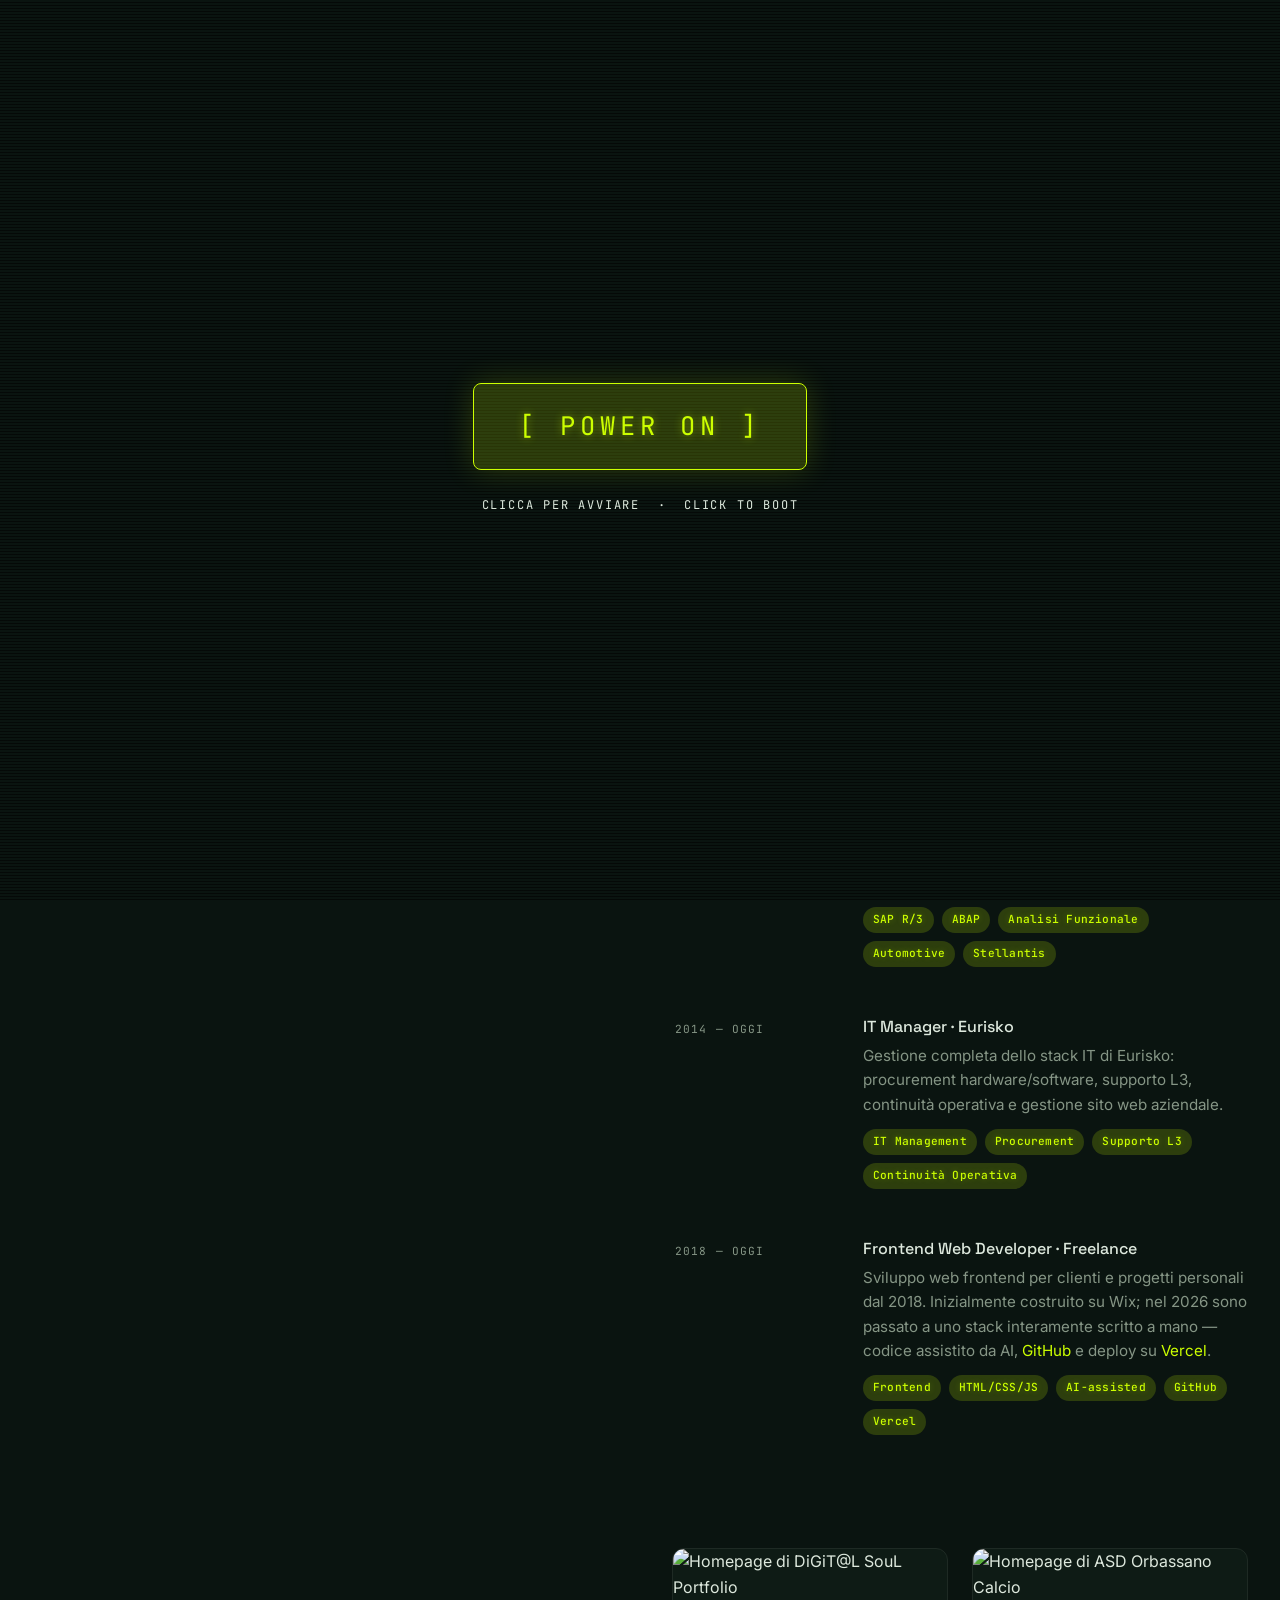
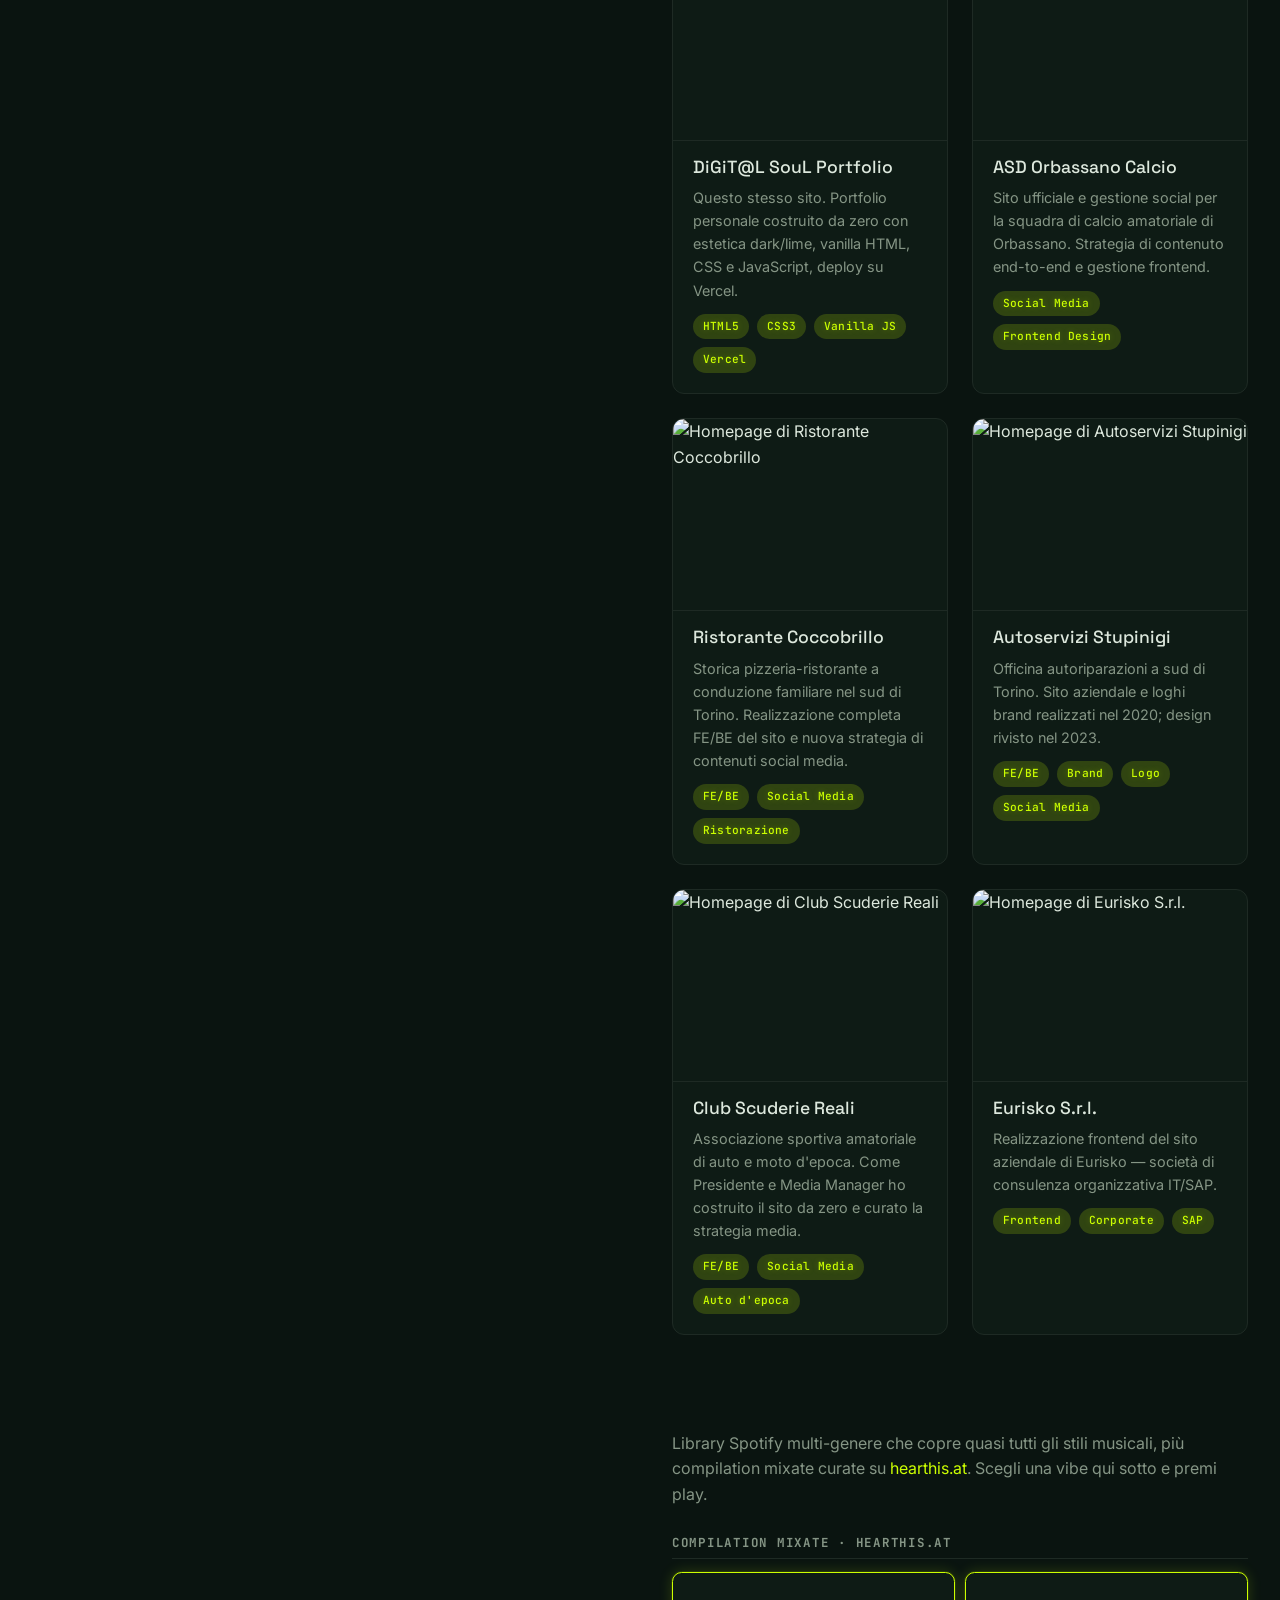
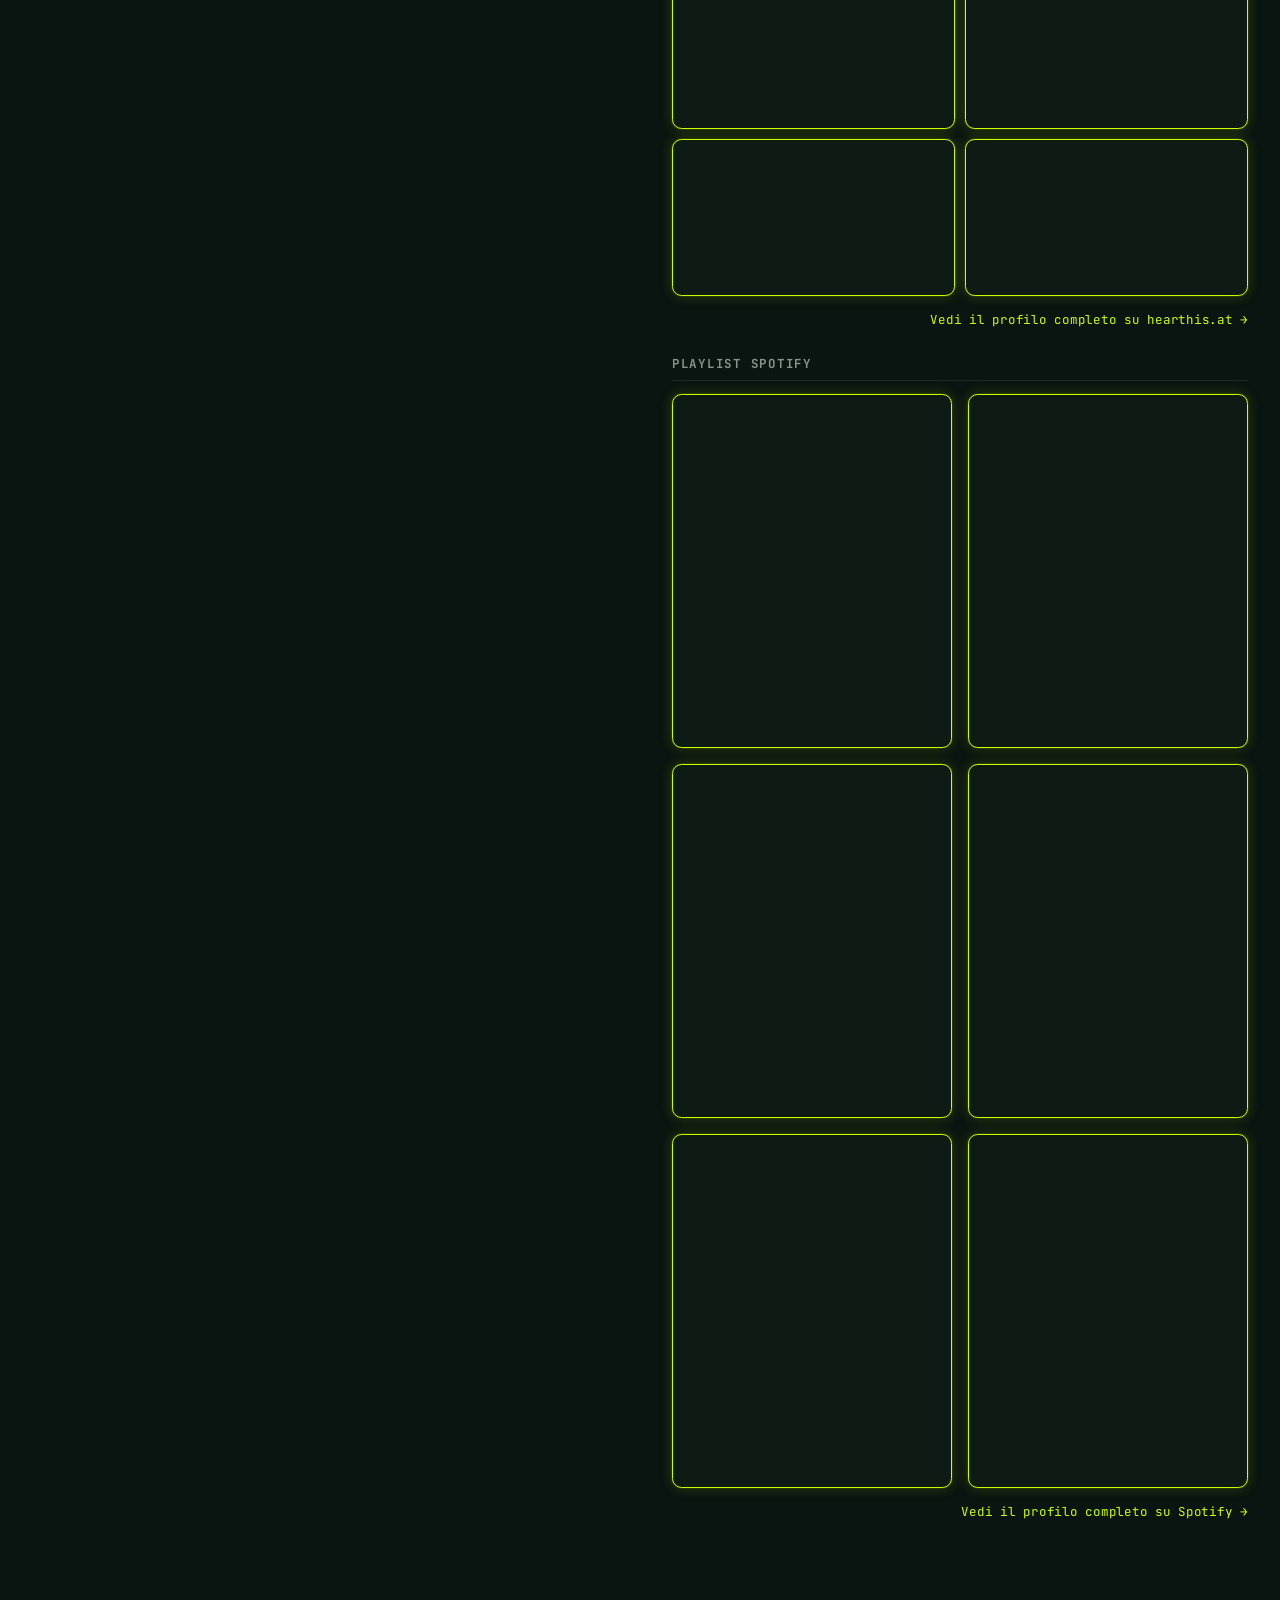
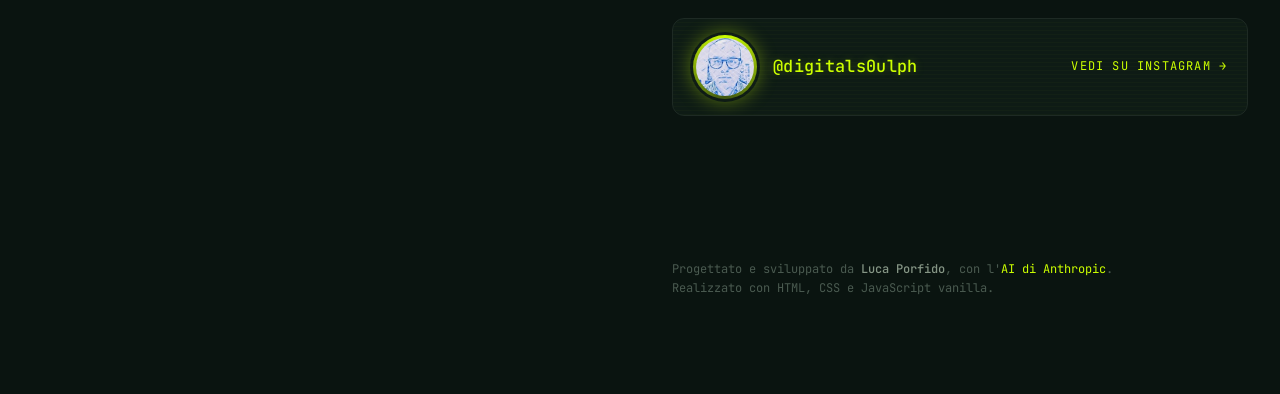
==== commit ea226c40: "fix: card Coccobrillo — uscita da modalità offline, link al nuovo dominio www.coccobrillo.it con scr" ====
--- a/it/index.html
+++ b/it/index.html
@@ -213,13 +213,9 @@
               </div>
             </a>
           </li>
-          <li class="project-card project-card--offline">
-            <a href="mailto:retroemulator01@gmail.com?subject=Stato%20sito%20Coccobrillo" class="project-card__link">
-              <div class="project-card__image project-card__offline-tile" role="img" aria-label="Sito in manutenzione">
-                <span class="project-card__offline-icon" aria-hidden="true">⚠</span>
-                <span class="project-card__offline-title">Sito in manutenzione</span>
-                <span class="project-card__offline-cta">[ scrivimi per info ]</span>
-              </div>
+          <li class="project-card">
+            <a href="https://www.coccobrillo.it" target="_blank" rel="noopener noreferrer" class="project-card__link">
+              <img src="https://s.wordpress.com/mshots/v1/https%3A%2F%2Fwww.coccobrillo.it?w=600&amp;h=400" alt="Homepage di Ristorante Coccobrillo" loading="lazy" class="project-card__image">
               <div class="project-card__body">
                 <h3 class="project-card__title">Ristorante Coccobrillo</h3>
                 <p class="project-card__description">Storica pizzeria-ristorante a conduzione familiare nel sud di Torino. Realizzazione completa FE/BE del sito e nuova strategia di contenuti social media.</p>
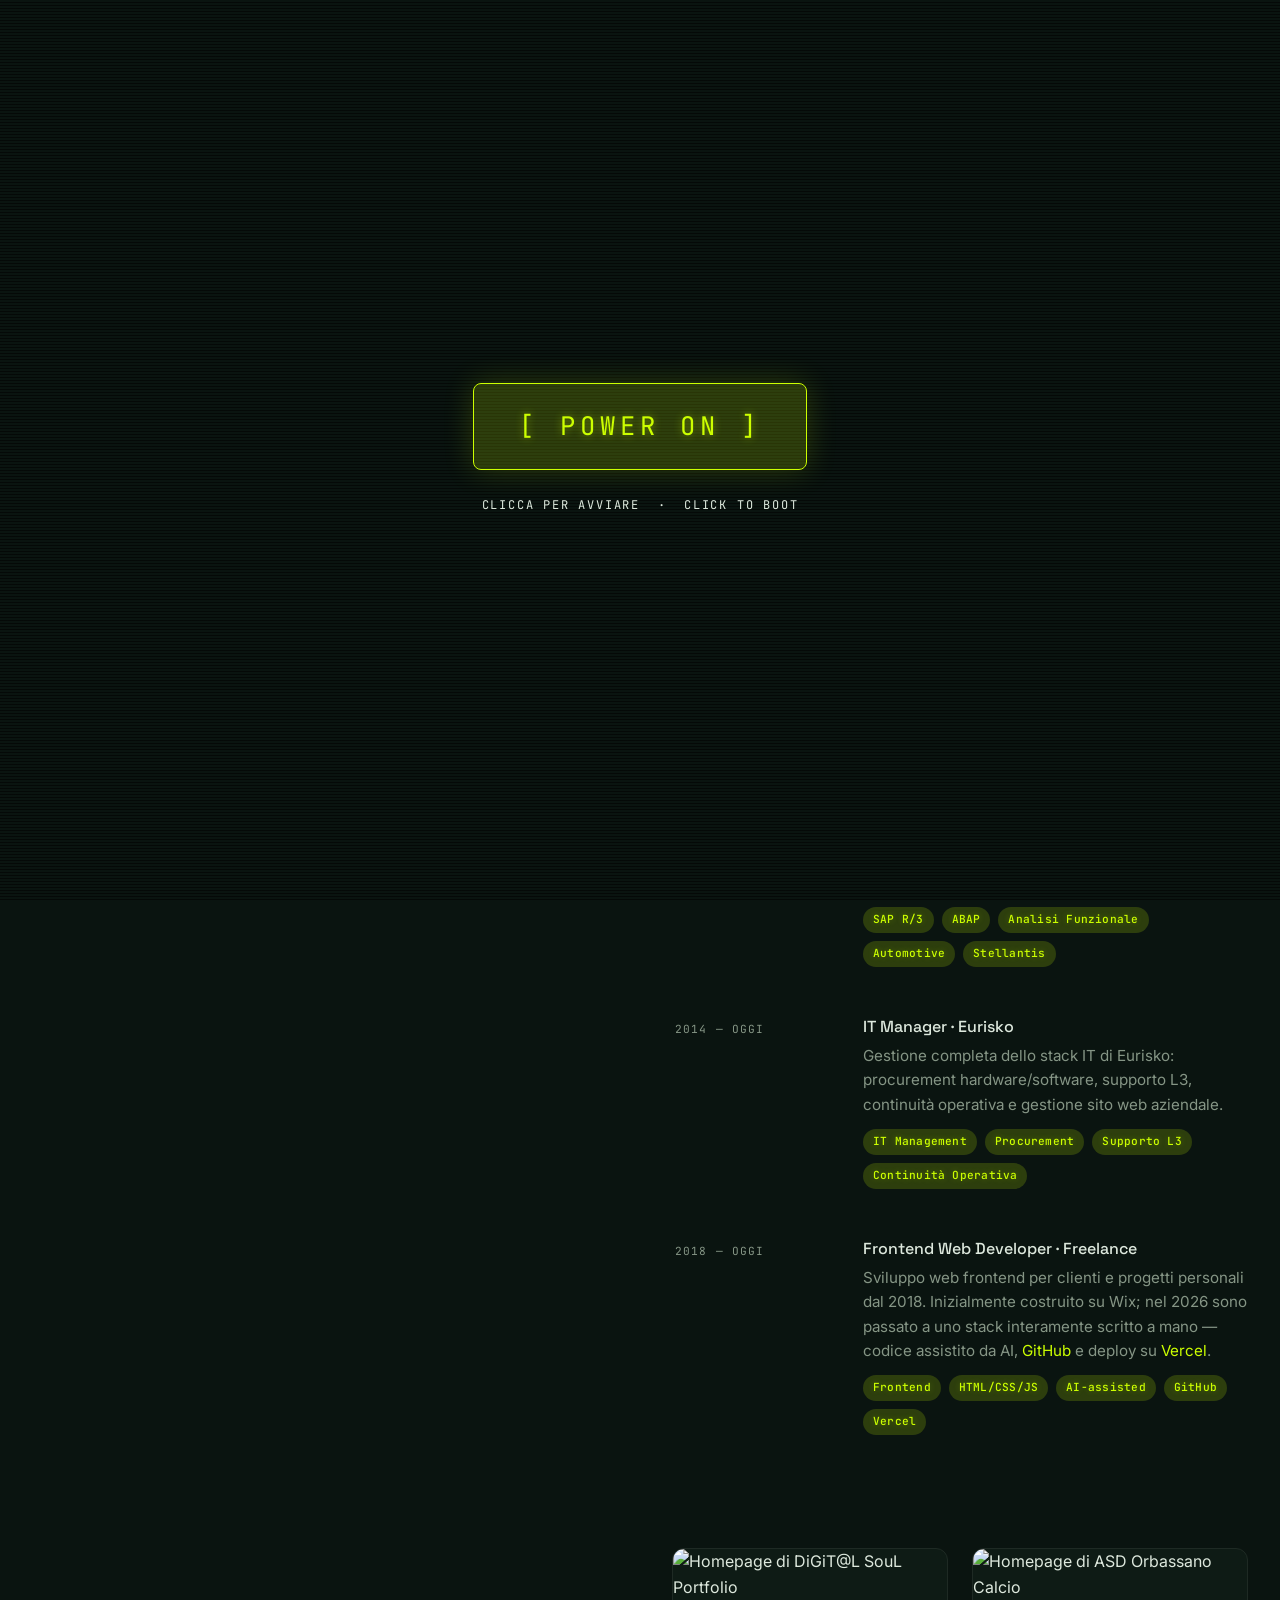
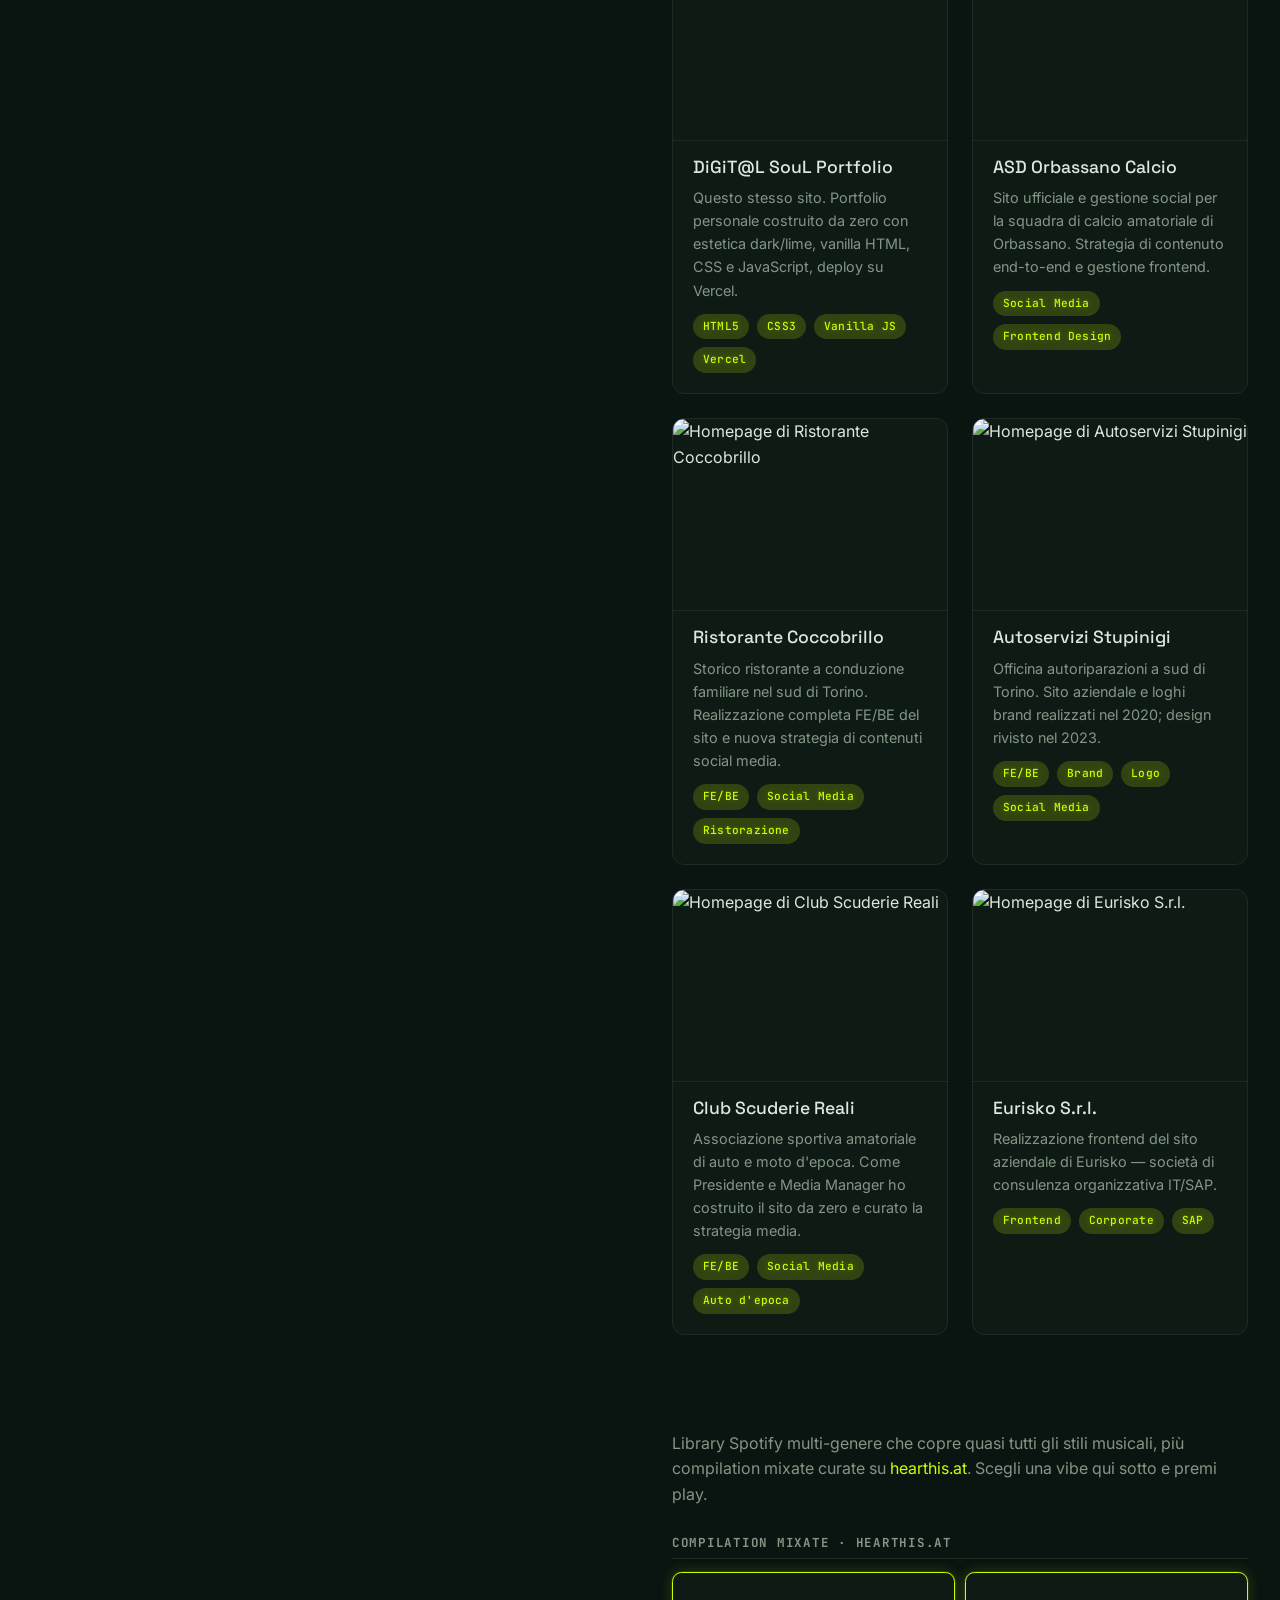
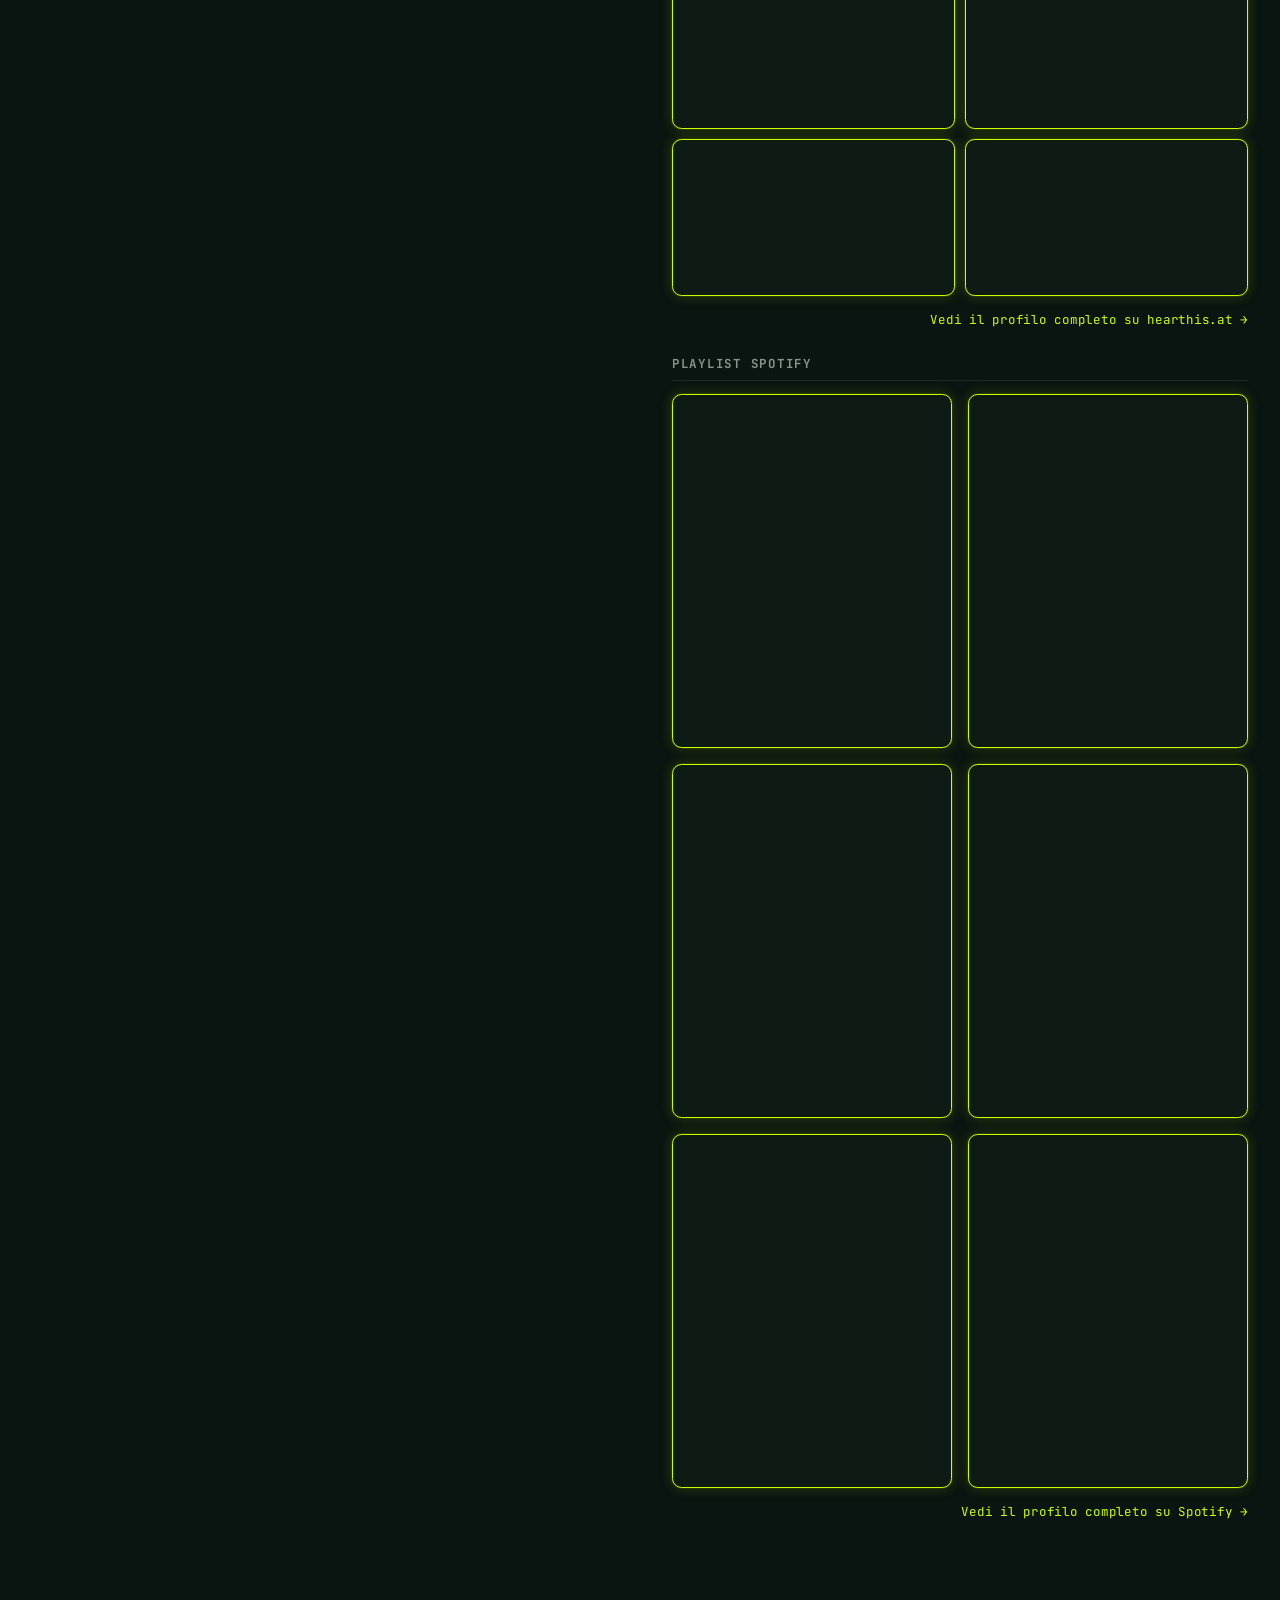
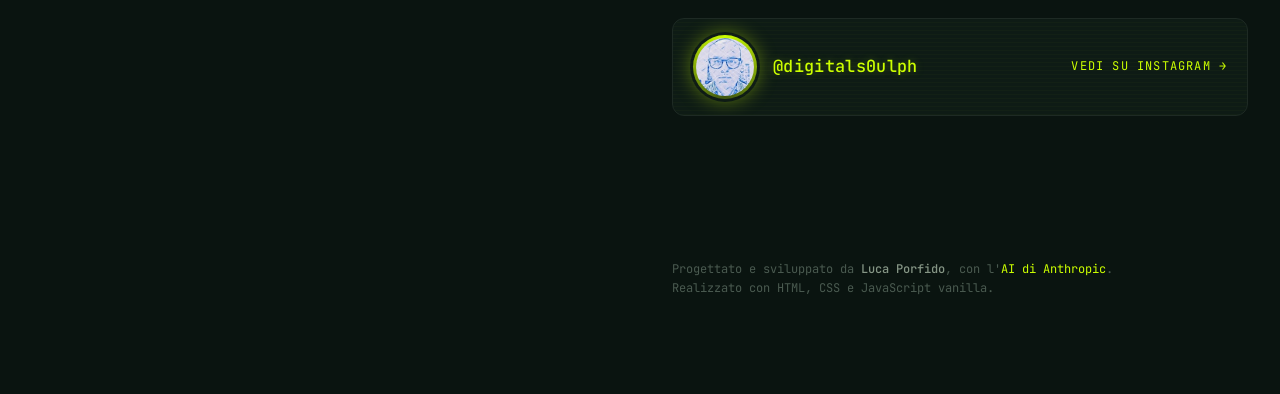
==== commit 7919c052: "fix: descrizione Coccobrillo — 'Storica pizzeria-ristorante / Historic family-run pizzeria-restauran" ====
--- a/it/index.html
+++ b/it/index.html
@@ -218,7 +218,7 @@
               <img src="https://s.wordpress.com/mshots/v1/https%3A%2F%2Fwww.coccobrillo.it?w=600&amp;h=400" alt="Homepage di Ristorante Coccobrillo" loading="lazy" class="project-card__image">
               <div class="project-card__body">
                 <h3 class="project-card__title">Ristorante Coccobrillo</h3>
-                <p class="project-card__description">Storica pizzeria-ristorante a conduzione familiare nel sud di Torino. Realizzazione completa FE/BE del sito e nuova strategia di contenuti social media.</p>
+                <p class="project-card__description">Storico ristorante a conduzione familiare nel sud di Torino. Realizzazione completa FE/BE del sito e nuova strategia di contenuti social media.</p>
                 <ul class="tags">
                   <li>FE/BE</li><li>Social Media</li><li>Ristorazione</li>
                 </ul>
